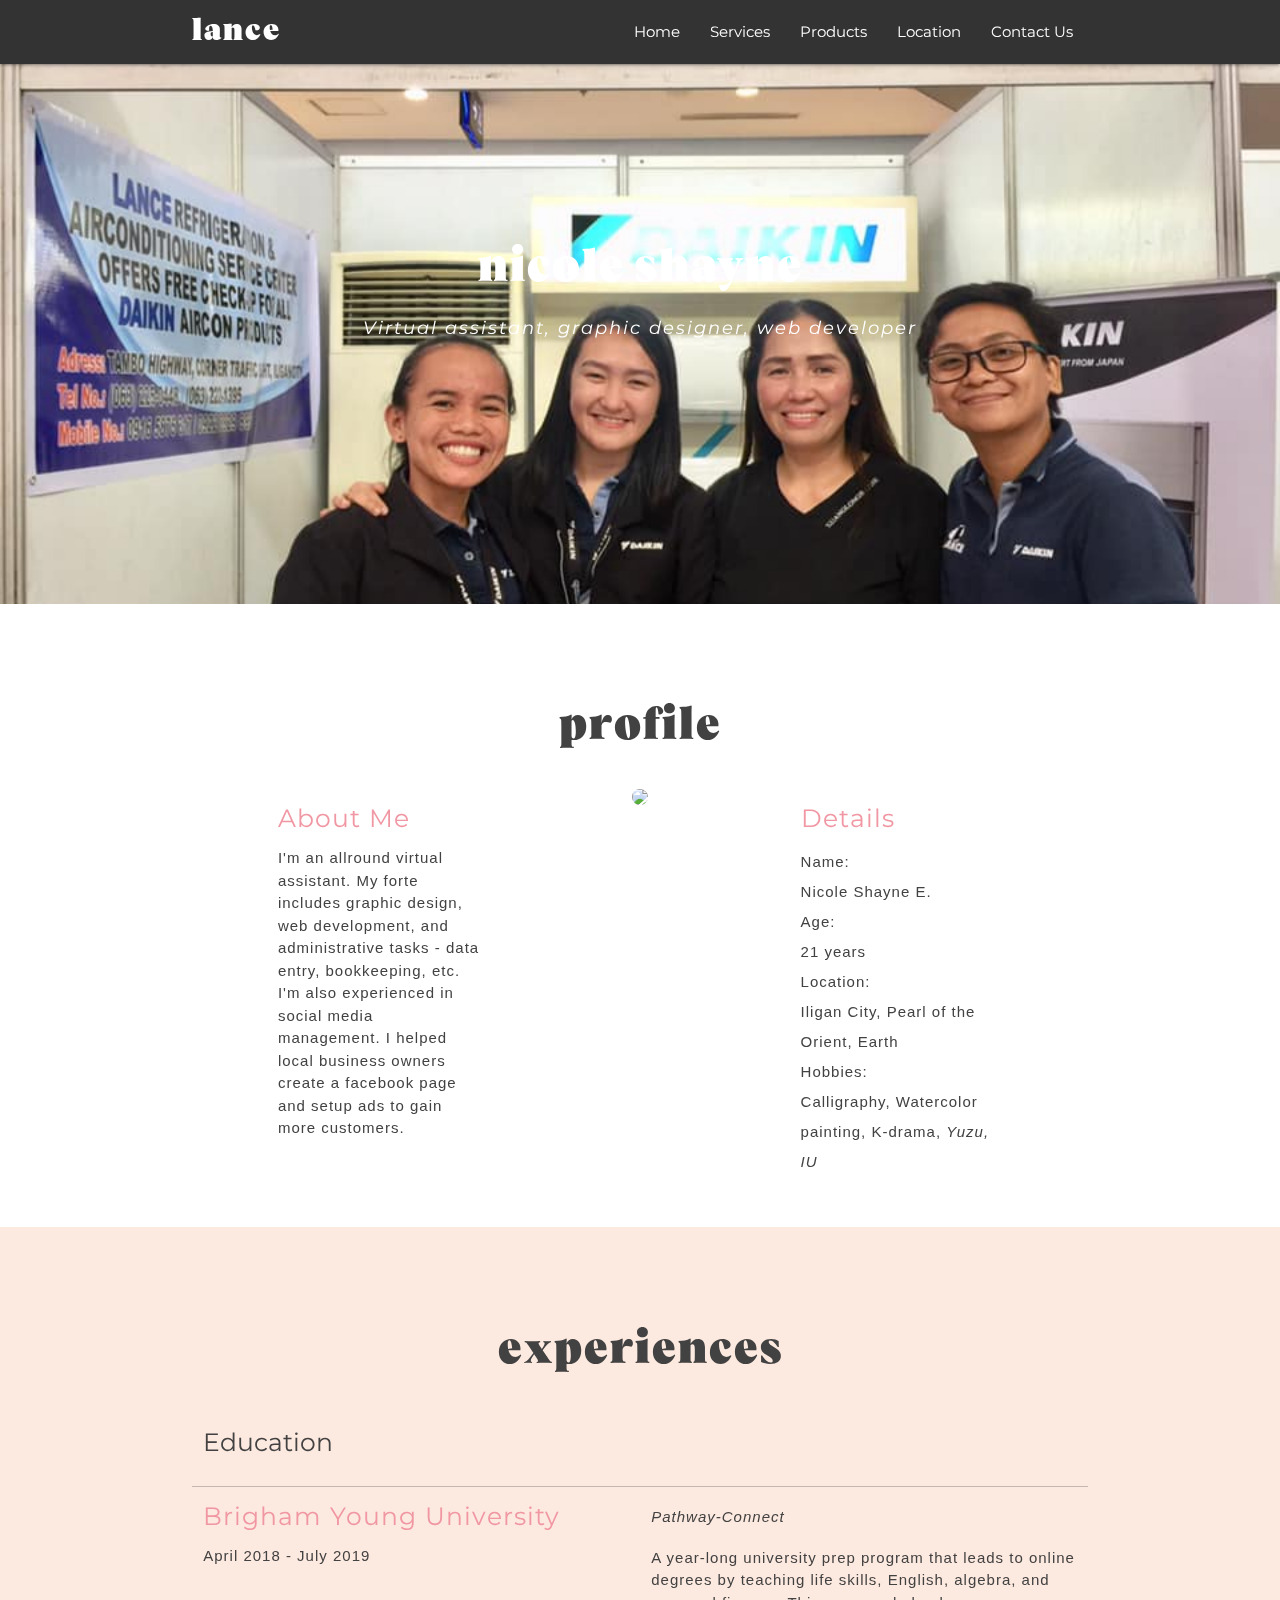
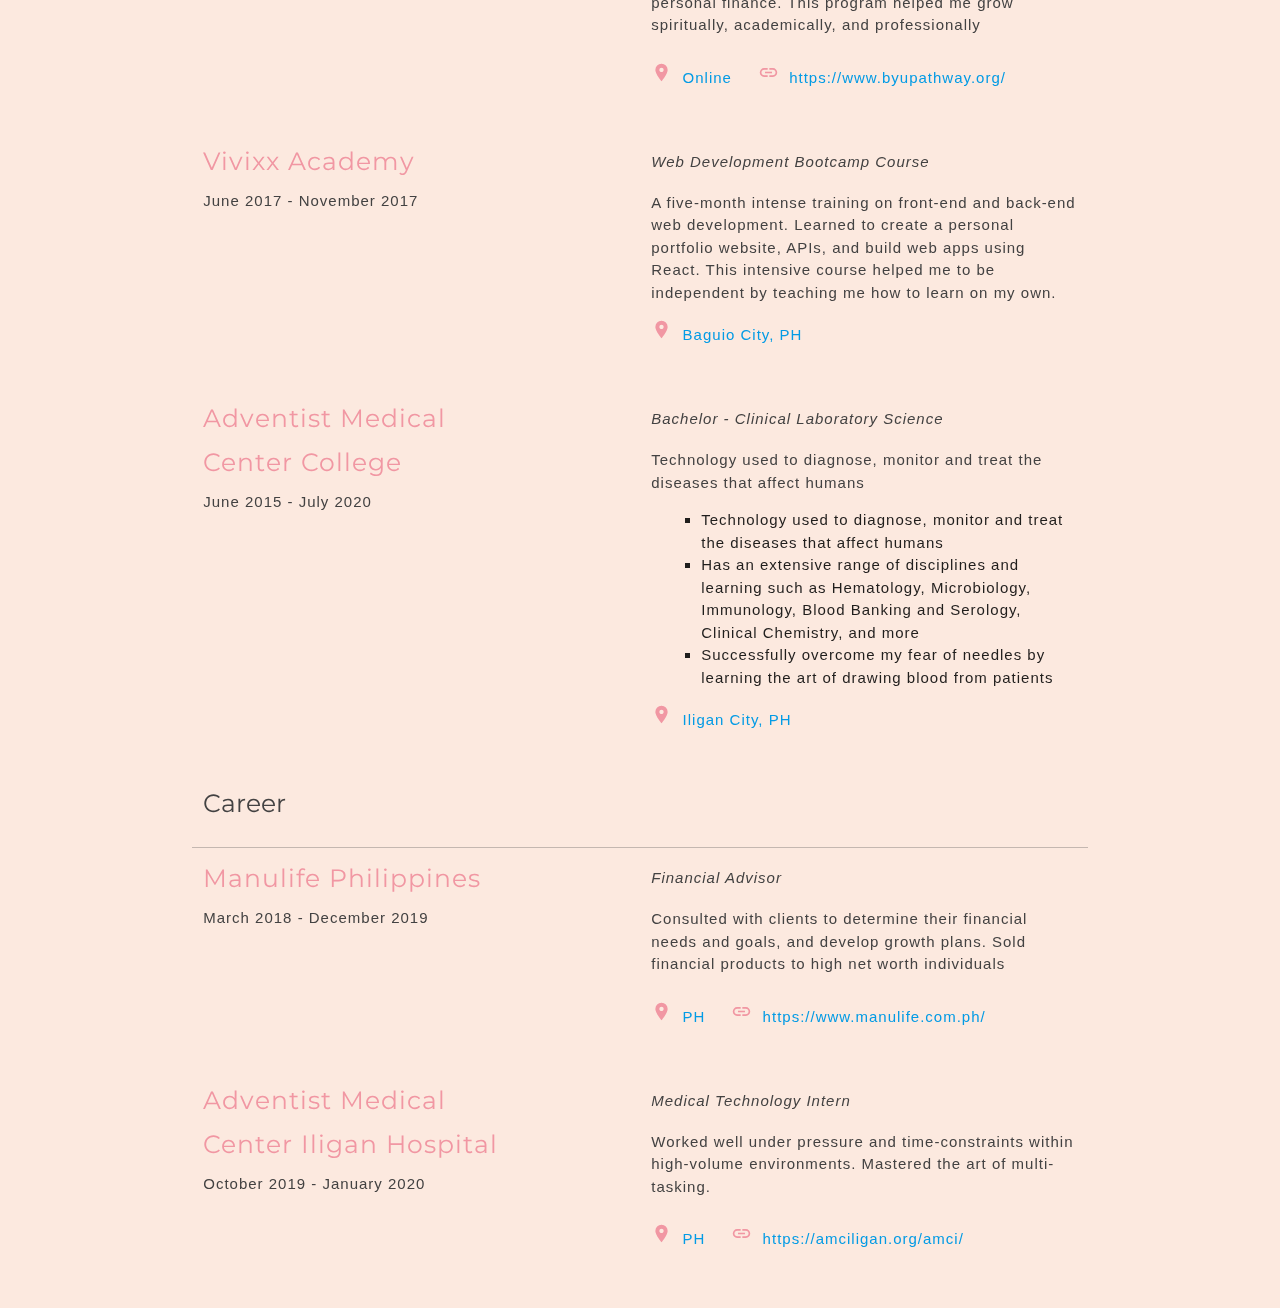
==== index.html @ 7ebd7df9 "Lance Website Rough Draft" ====
<!DOCTYPE html>
<html lang="en">
<head>
    <!--Let browser know website is optimized for mobile-->
    <meta http-equiv="Content-Type" content="text/html; charset=UTF-8"/>
    <meta name="viewport" content="width=device-width, initial-scale=1" />
    <meta name="author" content="Lance Service Center" />	
    <meta name="description" content="Refrigeration and Airconditioning Service Center />
    <meta name="keywords" content="Lance, Lance Service Center, Aircon, Refrigeration, Services, Maintenance" />
    <meta name="robots" content="index, follow" />
    <meta name="revisit-after" content="14 days" />

    <title>LANCE Services </title>

    <!-- Materialize core CSS -->
    <link href="https://fonts.googleapis.com/icon?family=Material+Icons" rel="stylesheet">
    <link rel="stylesheet" href="https://cdnjs.cloudflare.com/ajax/libs/materialize/1.0.0/css/materialize.min.css" media="screen,projection" />
    <link rel="stylesheet" href="css/style.css"  media="screen,projection" />
    <link rel="stylesheet" href="css/owl.carousel.min.css">
    <link rel="stylesheet" href="css/owl.theme.default.min.css">
    <link rel="stylesheet" type="text/css" href="css/revslider.css" >
</head>
<body>
    <!-- Navbar -->
    <div class="navbar-fixed">
        <nav id="navbar" role="navigation">
            <div class="nav-wrapper container">
                <a id="logo-header" href="#">lance</a>
                <a href="#" data-target="mobile-demo" class="sidenav-trigger"><i class="material-icons">menu</i></a>
                <ul id="nav-mobile" class="right hide-on-med-and-down">
                    <li><a href="#prof" class="prof">Home</a></li>
                    <li><a href="#services" class="services">Services</a></li>
                    <li><a href="#products" class="products">Products</a></li>
                    <li><a href="#location" class="location">Location</a></li>
                    <li><a href="#contact" class="contact">Contact Us</a></li>
                </ul>
            </div>
        </nav>
        <!-- Dropdown Structure -->
        <ul id="mobile-demo" class="sidenav">
            <li><a href="#prof" class="prof">Home</a></li>
            <li><a href="#services" class="services">Services</a></li>
            <li><a href="#products" class="products">Products</a></li>
            <li><a href="#location" class="location">Location</a></li>
            <li><a href="#contact" class="contact">Contact Us</a></li>
        </ul>
    </div>
    <!-- Slider -->
    <!--  landing page  -->
    <div id="index-banner" class="parallax-container">
        <div class="section no-pad-bot">
            <div class="container">
                <br><br>
                <h1 class="header center landing-page">nicole shayne</h1>
                <div class="row center">
                    <h5 class="header col s12 tagline"><i>Virtual assistant, graphic designer, web developer</i></h5>
                </div>
                <div class="row center">
                    <a href="#prof" class="scroll-down" address="true"></a>
                </div>
                <br><br>
            </div>
        </div>
        <div class="parallax"><img src="images/lance.jpg" alt="Unsplashed background img 1"></div>
    </div>

  
    <!-- end Slider -->
    <!--  profile  -->
    <div class="container" id="prof">
        <div class="section">
            <div class="row center profile-header">
                <h3 class="header col s12" id="profile-header">profile</h3>
            </div>

            <!---Description-->
            <div class="row">
                <div class="col s12 m1">

                </div>
                <div class="col s12 m3 profile light">
                    <h5 id="description">About Me</h5>
                    <p class="profile">I'm an allround virtual assistant. My forte includes graphic design, web development, and administrative tasks - data entry, bookkeeping, etc. I'm also experienced in social media management. I helped local business owners create a facebook page and setup ads to gain more customers. 
                    </p>
                </div>

                <div class="col s12 m4 image">
                    <img class="image" src="pics/picture.png">
                </div>

                <div class="col s12 m3 profile light">
                    <h5 id="description">Details</h5>
                    <p>
                        <strong>Name:</strong><br />
                        Nicole Shayne E.<br />
                        <strong>Age:</strong><br />
                        21 years<br />
                        <strong>Location:</strong><br />
                        Iligan City, Pearl of the Orient, Earth	<br />	
                        <strong>Hobbies:</strong><br />
                        Calligraphy, Watercolor painting, K-drama, <i>Yuzu, IU</i>
                    </p>
                </div>
                <div class="col s12 m1">
                    
                </div>
            </div>
        </div>
    </div>
    <!--  experiences  -->
    <div id="exp-container">
        <div class="container" id="experiences">
            <div class="section">
                <div class="row center profile-header">
                    <h3 class="header col s12" id="profile-header">experiences</h3>
                </div>
    
                <!---Education-->
                <div class="row">
                    <h5 class="header col s12">Education</h5>
                </div>
                <div class="divider"></div>
                <div class="row">
                    <div class="col s12 m6 profile ">
                        <h5 id="description">Brigham Young University</h5>
                        <p class="profile">April 2018 - July 2019
                        </p>
                    </div>
                    <div class="col s12 m6 profile light">
                        <p><strong><i>Pathway-Connect</i></strong></p>
                        <p class="profile">A year-long university prep program that leads to online degrees by teaching life skills, English, algebra, and
                            personal finance. This program helped me grow spiritually, academically, and professionally<br>
                        </p>
                        <div class="allow-tab"><i class="material-icons location-button">location_on</i>  <a>Online</a>     <i class="material-icons linkbutt">link</i> <a href=" https://www.byupathway.org/"> https://www.byupathway.org/</a>
                        </div>
                    </div>
                    
                </div>
                <div class="row">
                    <div class="col s12 m6 profile ">
                        <h5 id="description">Vivixx Academy</h5>
                        <p class="profile">June 2017 - November 2017
                        </p>
                    </div>
                    <div class="col s12 m6 profile light">
                        <p><strong><i>Web Development Bootcamp Course</i></strong></p>
                        <p class="profile">A five-month intense training on front-end and back-end web development. Learned to create a personal portfolio website, APIs, and build web apps using React. This intensive course helped me to be independent by teaching me how to learn on my own.
                        </p>
                        <div class="allow-tab"><i class="material-icons location-button">location_on</i>  <a>Baguio City, PH</a>
                        </div>
                    </div>
                    
                </div>
                <div class="row">
                    <div class="col s12 m6 profile ">
                        <h5 id="description">Adventist Medical</h5>
                        <h5 id="description">Center College</h5>
                        <p class="profile">June 2015 - July 2020
                        </p>
                    </div>
                    <div class="col s12 m6 profile light">
                        <p><strong><i>Bachelor - Clinical Laboratory Science</i></strong></p>
                        <p class="profile">Technology used to diagnose, monitor and treat the diseases that affect humans</p>
                        <ul class="medtec">
                            <li>Technology used to diagnose, monitor and treat the diseases that affect humans</li>
                            <li>Has an extensive range of disciplines and learning such as Hematology, Microbiology, Immunology, Blood Banking and Serology, Clinical Chemistry, and more</li>
                            <li>Successfully overcome my fear of needles by learning the art of drawing blood from patients</li>
                        </ul>
                        <div class="allow-tab"><i class="material-icons location-button">location_on</i>  <a>Iligan City, PH</a>
                        </div> 
                        
                    </div>
                    
                </div>
                <!--  Career  -->
                <div class="row">
                    <h5 class="header col s12">Career</h5>
                </div>
                <div class="divider"></div>
                <div class="row">
                    <div class="col s12 m6 profile ">
                        <h5 id="description">Manulife Philippines</h5>
                        <p class="profile">March 2018 - December 2019
                        </p>
                    </div>
                    <div class="col s12 m6 profile light">
                        <p><strong><i>Financial Advisor</i></strong></p>
                        <p class="profile">Consulted with clients to determine their financial needs and goals, and develop growth plans. Sold financial products to high net worth individuals
                        </p>
                        <div class="allow-tab"><i class="material-icons location-button">location_on</i>  <a>PH</a>     <i class="material-icons linkbutt">link</i> <a href="https://www.manulife.com.ph/"> https://www.manulife.com.ph/</a>
                        </div>
                    </div>
                </div>
                <div class="row">
                    <div class="col s12 m6 profile ">
                        <h5 id="description">Adventist Medical</h5>
                        <h5 id="description">Center Iligan Hospital</h5>
                        <p class="profile">October 2019 - January 2020
                        </p>
                    </div>
                    <div class="col s12 m6 profile light">
                        <p><strong><i>Medical Technology Intern</i></strong></p>
                        <p class="profile">Worked well under pressure and time-constraints within high-volume environments. Mastered the art of multi-tasking.
                        </p>
                        <div class="allow-tab"><i class="material-icons location-button">location_on</i>  <a>PH</a>     <i class="material-icons linkbutt">link</i> <a href="https://amciligan.org/amci/"> https://amciligan.org/amci/</a>
                        </div>
                    </div>
                </div>
            </div>
        </div>
    </div>
    <!--  experiences-end  -->
    

    <!--JavaScript at end of body for optimized loading -->
    <script src="https://code.jquery.com/jquery-2.1.1.min.js"></script>
    <script src="https://cdnjs.cloudflare.com/ajax/libs/materialize/1.0.0/js/materialize.min.js"></script>
    <script src="css/owl.carousel.min.js"></script>
    <script src="js/init.js"></script>
    <script type="text/javascript" src="js/revolution-slider.js"></script> 
    <script type="text/javascript" src="js/revolution.extension.js"></script> 
</body>
</html>
---- css/style.css ----
@import url(https://fonts.googleapis.com/css?family=Montserrat);
@import url(https://fonts.googleapis.com/css?family=OpenSans);
@import url(https://fonts.googleapis.com/css?family=Lato);
@font-face {
  font-family: vesterbro;
  src: url(../fonts/vesterbro.otf);
}


/*###### DEFAULTS #######*/
h1 {
  font-family: vesterbro, sans-serif;
  font-size: 3em;
  font-style: normal;
  font-weight: 400;
  letter-spacing: 2px;
  text-align: center;
}

h2, h3, h4, h5 {
  font-family: "Montserrat", sans-serif;
  color: #434242;

}

p {
  line-height: 2rem;
  color: #434242;
}

.divider {
  background-color: rgb(67, 66, 66,0.3);
}
/*####### Navbar background: rgb(96,79,111)!important;
    background: linear-gradient(90deg, rgba(96,79,111,1) 0%, rgba(68,101,148,1) 35%, rgba(241,151,163,1) 100%)!important; ########*/
nav ul a,
nav .brand-logo {
  color: white;
  font-family: "Montserrat", sans-serif;
}

nav {
  box-shadow: white;
  background: #333;
}

.brand-logo {
  margin-top: -20px;
}
.sidenav-trigger {
  color: black;
}

.sidenav-overlay {
  opacity: 0!important;
}
nav.scrolled {
  background: rgb(221,94,137);
  background: linear-gradient(90deg, rgba(221,94,137,1) 23%, rgba(232,132,143,1) 46%, rgba(247,187,151,1) 100%)!important;
  background-size: 400% 400%;
  opacity: 1;
  color: white!important;
}



/*####### Landing page ########*/

.landing-page {
  margin-top: 165px;
  color: #fff;
}
 
.tagline {
  color: white;
  font-size: 18px;
  font-style: normal;
  font-weight: 400;
  letter-spacing: 2px;
  text-align: center;
  margin-top: 0;
}
.parallax-container {
  display: block;
  position: relative;
  min-height: 540px;
  line-height: 0;
  height: auto;
  color: rgba(255,255,255,.9);
}

.parallax-container .section {
  width: 100%;
}


/*### Profile ###*/
.image {
    text-align: center;
    max-height: 246px;
    border-radius: 50%;
}

.profile {
    letter-spacing: 1px;
    line-height: 1.5em;
}

.profile-header {
    margin-top: 55px;
}
#profile-header {
  font-family: vesterbro, sans-serif;
  font-style: normal;
  font-weight: 100;
  letter-spacing: 2px;
  color: #434242;
}
#logo-header {
    font-size: 2em;
    font-family: vesterbro, sans-serif;
    font-style: normal;
    font-weight: 100;
    letter-spacing: 2px;
    color: white;
  }
#description {
    color: #f197a3;
}

/*### Experiences ###*/
#exp-container {
  background: rgba(245, 181, 150, 0.3)!important;
}

ul.medtec:not(.browser-default)>li {
  list-style-type: square;
  margin-left: 50px;
}

div.allow-tab {
  white-space: pre; 
	tab-size: 8; /*8 is default in css meaning it*/ 
	-moz-tab-size: 8; /*gives them .5 their normal width */ 
	-o-tab-size: 8; 
}

.linkbutt {
  margin-top: 10px;
}
.location-button, .linkbutt {
  color: #f197a3;
  font-size: 21px!important;
}
/*### Mobile ###*/
@media only screen and (max-width : 992px) {
  .parallax-container .section {
    position: absolute;
    top: 40%;
  }
  #index-banner .section {
    top: 10%;
  }
}

@media only screen and (max-width : 600px) {
  #index-banner .section {
    top: 0;
  }
}

.icon-block {
  padding: 0 15px;
}
.icon-block .material-icons {
  font-size: inherit;
}

footer.page-footer {
  margin: 0;
}
/*##### Scroll Down #####*/
.scroll-down {
  opacity: 1;
  -webkit-transition: all .5s ease-in 3s;
  transition: all .5s ease-in 3s;
}

.scroll-down {
  position: absolute;
  margin-top: 380px;
  left: 50%;
  margin-left: -16px;
  display: block;
  width: 32px;
  height: 32px;
  border: 2px solid #FFF;
  background-size: 14px auto;
  border-radius: 50%;
  z-index: 2;
  -webkit-animation: bounce 2s infinite 2s;
  animation: bounce 2s infinite 2s;
  -webkit-transition: all .2s ease-in;
  transition: all .2s ease-in;
}

.scroll-down:before {
    position: absolute;
    top: calc(50% - 8px);
    left: calc(50% - 6px);
    transform: rotate(-45deg);
    display: block;
    width: 12px;
    height: 12px;
    content: "";
    border: 2px solid white;
    border-width: 0px 0 2px 2px;
}

@keyframes bounce {
  0%,
  100%,
  20%,
  50%,
  80% {
    -webkit-transform: translateY(0);
    -ms-transform: translateY(0);
    transform: translateY(0);
  }
  40% {
    -webkit-transform: translateY(-10px);
    -ms-transform: translateY(-10px);
    transform: translateY(-10px);
  }
  60% {
    -webkit-transform: translateY(-5px);
    -ms-transform: translateY(-5px);
    transform: translateY(-5px);
  }
}
---- css/revslider.css ----
/*-----------------------------------------------------------------------------

-	Revolution Slider 5.0 Default Style Settings -

Screen Stylesheet

version:   	5.0.0
date:      	18/03/15
author:		themepunch
email:     	info@themepunch.com
website:   	http://www.themepunch.com
-----------------------------------------------------------------------------*/


@font-face {
	font-family: 'revicons';
	src: url('../fonts/revicons/revicons.eot?5510888');
	src: url('../fonts/revicons/revicons.eot?5510888#iefix') format('embedded-opentype'),  url('../fonts/revicons/revicons.woff?5510888') format('woff'),  url('../fonts/revicons/revicons.ttf?5510888') format('truetype'),  url('../fonts/revicons/revicons.svg?5510888#revicons') format('svg');
	font-weight: normal;
	font-style: normal;
}
#thm-slideshow{ margin:auto; margin-top:-140px; position: relative;}

#thm-slideshow:after {
    display: block;
    content: '';
    position: absolute;
    bottom: 0;
    left: 0;
    right: 0;
    height: 105px;
    background: url(../images/strip.png) 50% 0 no-repeat;
    z-index: 5;
}

[class^="revicon-"]:before, [class*=" revicon-"]:before {
	font-family: "revicons";
	font-style: normal;
	font-weight: normal;
	speak: none;
	display: inline-block;
	text-decoration: inherit;
	width: 1em;
	margin-right: .2em;
	text-align: center;
	/* For safety - reset parent styles, that can break glyph codes*/
	font-variant: normal;
	text-transform: none;
	/* fix buttons height, for twitter bootstrap */
	line-height: 1em;
	/* Animation center compensation - margins should be symmetric */
  /* remove if not needed */
	margin-left: .2em;/* you can be more comfortable with increased icons size */
  /* font-size: 120%; */

  /* Uncomment for 3D effect */
  /* text-shadow: 1px 1px 1px rgba(127, 127, 127, 0.3); */
}
.revicon-search-1:before {
	content: '\e802';
} /* '' */
.revicon-pencil-1:before {
	content: '\e831';
} /* '' */
.revicon-picture-1:before {
	content: '\e803';
} /* '' */
.revicon-cancel:before {
	content: '\e80a';
} /* '' */
.revicon-info-circled:before {
	content: '\e80f';
} /* '' */
.revicon-trash:before {
	content: '\e801';
} /* '' */
.revicon-left-dir:before {
	content: '\e817';
} /* '' */
.revicon-right-dir:before {
	content: '\e818';
} /* '' */
.revicon-down-open:before {
	content: '\e83b';
} /* '' */
.revicon-left-open:before {
	content: '\e819';
} /* '' */
.revicon-right-open:before {
	content: '\e81a';
} /* '' */
.revicon-angle-left:before {
	content: '\e820';
} /* '' */
.revicon-angle-right:before {
	content: '\e81d';
} /* '' */
.revicon-left-big:before {
	content: '\e81f';
} /* '' */
.revicon-right-big:before {
	content: '\e81e';
} /* '' */
.revicon-magic:before {
	content: '\e807';
} /* '' */
.revicon-picture:before {
	content: '\e800';
} /* '' */
.revicon-export:before {
	content: '\e80b';
} /* '' */
.revicon-cog:before {
	content: '\e832';
} /* '' */
.revicon-login:before {
	content: '\e833';
} /* '' */
.revicon-logout:before {
	content: '\e834';
} /* '' */
.revicon-video:before {
	content: '\e805';
} /* '' */
.revicon-arrow-combo:before {
	content: '\e827';
} /* '' */
.revicon-left-open-1:before {
	content: '\e82a';
} /* '' */
.revicon-right-open-1:before {
	content: '\e82b';
} /* '' */
.revicon-left-open-mini:before {
	content: '\e822';
} /* '' */
.revicon-right-open-mini:before {
	content: '\e823';
} /* '' */
.revicon-left-open-big:before {
	content: '\e824';
} /* '' */
.revicon-right-open-big:before {
	content: '\e825';
} /* '' */
.revicon-left:before {
	content: '\e836';
} /* '' */
.revicon-right:before {
	content: '\e826';
} /* '' */
.revicon-ccw:before {
	content: '\e808';
} /* '' */
.revicon-arrows-ccw:before {
	content: '\e806';
} /* '' */
.revicon-palette:before {
	content: '\e829';
} /* '' */
.revicon-list-add:before {
	content: '\e80c';
} /* '' */
.revicon-doc:before {
	content: '\e809';
} /* '' */
.revicon-left-open-outline:before {
	content: '\e82e';
} /* '' */
.revicon-left-open-2:before {
	content: '\e82c';
} /* '' */
.revicon-right-open-outline:before {
	content: '\e82f';
} /* '' */
.revicon-right-open-2:before {
	content: '\e82d';
} /* '' */
.revicon-equalizer:before {
	content: '\e83a';
} /* '' */
.revicon-layers-alt:before {
	content: '\e804';
} /* '' */
.revicon-popup:before {
	content: '\e828';
} /* '' */
/******************************
	-	BASIC STYLES		-
******************************/

.rev_slider_wrapper {
	position: relative;
	z-index: 0;
}
.rev_slider {
	position: relative;
	overflow: visible;
}
.tp-overflow-hidden {
	overflow: hidden;
}
.tp-simpleresponsive img, .rev_slider img {
	max-width: none !important;
	-moz-transition: none 0;
	-webkit-transition: none 0;
	-o-transition: none 0;
	transition: none 0;
	margin: 0px;
	padding: 0px;
	border-width: 0px;
	border: none;
}
.rev_slider .no-slides-text {
	font-weight: bold;
	text-align: center;
	padding-top: 80px;
}
.rev_slider >ul, .rev_slider_wrapper >ul, .tp-revslider-mainul >li, .rev_slider >ul >li, .rev_slider >ul >li:before, .tp-revslider-mainul >li:before, .tp-simpleresponsive >ul, .tp-simpleresponsive >ul >li, .tp-simpleresponsive >ul >li:before, .tp-revslider-mainul >li, .tp-simpleresponsive >ul >li {
	list-style: none !important;
	position: absolute;
	margin: 0px !important;
	padding: 0px !important;
	overflow-x: visible;
	overflow-y: visible;
	list-style-type: none !important;
	background-image: none;
	background-position: 0px 0px;
	text-indent: 0em;
	top: 0px;
	left: 0px;
}
.tp-revslider-mainul >li, .rev_slider >ul >li, .rev_slider >ul >li:before, .tp-revslider-mainul >li:before, .tp-simpleresponsive >ul >li, .tp-simpleresponsive >ul >li:before, .tp-revslider-mainul >li, .tp-simpleresponsive >ul >li {
	visibility: hidden;
}
.tp-revslider-slidesli, .tp-revslider-mainul {
	padding: 0 !important;
	margin: 0 !important;
	list-style: none !important;
}
.rev_slider .tp-caption, .rev_slider .caption {
	position: relative;
	visibility: hidden;
	white-space: nowrap;
	display: block;
}
/* CAROUSEL FUNCTIONS */
.tp-carousel-wrapper {
	cursor: url(openhand.cur), move;
}
.tp-carousel-wrapper.dragged {
	cursor: url(closedhand.cur), move;
}
/* ADDED FOR SLIDELINK MANAGEMENT */
.tp-caption {
	z-index: 1
}
.tp_inner_padding {
	box-sizing: border-box;
	-webkit-box-sizing: border-box;
	-moz-box-sizing: border-box;
	max-height: none !important;
}
.tp-caption {
	-moz-user-select: none;
	-khtml-user-select: none;
	-webkit-user-select: none;
	-o-user-select: none;
	position: absolute;
	-webkit-font-smoothing: antialiased !important;
}
.tp-forcenotvisible, .tp-hide-revslider, .tp-caption.tp-hidden-caption {
	visibility: hidden !important;
	display: none !important
}
.rev_slider embed, .rev_slider iframe, .rev_slider object, .rev_slider video {
	max-width: none !important
}
/**********************************************
	-	FULLSCREEN AND FULLWIDHT CONTAINERS	-
**********************************************/
.rev_slider_wrapper {
	width: 100%;
}
.fullscreen-container {
	position: relative;
	padding: 0;
}
.fullwidthbanner-container {
	position: relative;
	padding: 0;
	overflow: hidden;
}
.fullwidthbanner-container .fullwidthabanner {
	width: 100%;
	position: relative;
}
/*********************************
	-	SPECIAL TP CAPTIONS -
**********************************/

.tp-static-layers {
	position: absolute;
	z-index: 505;
	top: 0px;
	left: 0px
}
.tp-caption .frontcorner {
	width: 0;
	height: 0;
	border-left: 40px solid transparent;
	border-right: 0px solid transparent;
	border-top: 40px solid #00A8FF;
	position: absolute;
	left: -40px;
	top: 0px;
}
.tp-caption .backcorner {
	width: 0;
	height: 0;
	border-left: 0px solid transparent;
	border-right: 40px solid transparent;
	border-bottom: 40px solid #00A8FF;
	position: absolute;
	right: 0px;
	top: 0px;
}
.tp-caption .frontcornertop {
	width: 0;
	height: 0;
	border-left: 40px solid transparent;
	border-right: 0px solid transparent;
	border-bottom: 40px solid #00A8FF;
	position: absolute;
	left: -40px;
	top: 0px;
}
.tp-caption .backcornertop {
	width: 0;
	height: 0;
	border-left: 0px solid transparent;
	border-right: 40px solid transparent;
	border-top: 40px solid #00A8FF;


	position: absolute;
	right: 0px;
	top: 0px;
}
.tp-layer-inner-rotation {
	position: relative !important;
}
/***********************************************
	-	SPECIAL ALTERNATIVE IMAGE SETTINGS	-
***********************************************/

img.tp-slider-alternative-image {
	width: 100%;
	height: auto;
}
/******************************
	-	IE8 HACKS	-
*******************************/
.noFilterClass {
	filter: none !important;
}
/********************************
	-	FULLSCREEN VIDEO	-
*********************************/

.rs-background-video-layer {
	position: absolute;
	top: 0px;
	left: 0px;
	width: 100%;
	height: 100%;
	visibility: hidden;
	z-index: 0;
}
.tp-caption.coverscreenvideo {
	width: 100%;
	height: 100%;
	top: 0px;
	left: 0px;
	position: absolute;
}
.caption.fullscreenvideo, .tp-caption.fullscreenvideo {
	left: 0px;
	top: 0px;
	position: absolute;
	width: 100%;
	height: 100%
}
.caption.fullscreenvideo iframe, .caption.fullscreenvideo video, .tp-caption.fullscreenvideo iframe, .tp-caption.fullscreenvideo iframe video {
	width: 100% !important;
	height: 100% !important;
	display: none
}
.fullcoveredvideo video, .fullscreenvideo video {
	background: #000
}
.fullcoveredvideo .tp-poster {
	background-position: center center;
	background-size: cover;
	width: 100%;
	height: 100%;
	top: 0px;
	left: 0px
}
.videoisplaying .html5vid .tp-poster {
	display: none
}
.tp-video-play-button {
	background: #000;
	background: rgba(0,0,0,0.3);
	border-radius: 5px;
	-moz-border-radius: 5px;
	-webkit-border-radius: 5px;
	position: absolute;
	top: 50%;
	left: 50%;
	color: #FFF;
	z-index: 3;
	margin-top: -25px;
	margin-left: -25px;
	line-height: 50px !important;
	text-align: center;
	cursor: pointer;
	width: 50px;
	height: 50px;
	box-sizing: border-box;
	-moz-box-sizing: border-box;
	display: inline-block;
	vertical-align: top;
	z-index: 4;
	opacity: 0;
	-webkit-transition: opacity 300ms ease-out !important;
	-moz-transition: opacity 300ms ease-out !important;
	-o-transition: opacity 300ms ease-out !important;
	transition: opacity 300ms ease-out !important;
}
.tp-caption .html5vid {
	width: 100% !important;
	height: 100% !important;
}
.tp-video-play-button i {
	width: 50px;
	height: 50px;
	display: inline-block;
	text-align: center;
	vertical-align: top;
	line-height: 50px !important;
	font-size: 40px !important;
}
.tp-caption:hover .tp-video-play-button {
	opacity: 1;
}
.tp-caption .tp-revstop {
	display: none;
	border-left: 5px solid #fff !important;
	border-right: 5px solid #fff !important;
	margin-top: 15px !important;
	line-height: 20px !important;
	vertical-align: top;
	font-size: 25px !important;
}
.videoisplaying .revicon-right-dir {
	display: none
}
.videoisplaying .tp-revstop {
	display: inline-block
}
.videoisplaying .tp-video-play-button {
	display: none
}
.tp-caption:hover .tp-video-play-button {
	display: block
}
.fullcoveredvideo .tp-video-play-button {
	display: none !important
}
.fullscreenvideo .fullscreenvideo video {
	object-fit: contain !important;
}
.fullscreenvideo .fullcoveredvideo video {
	object-fit: cover !important;
}
.tp-video-controls {
	position: absolute;
	bottom: 0;
	left: 0;
	right: 0;
	padding: 5px;
	opacity: 0;
	-webkit-transition: opacity .3s;
	-moz-transition: opacity .3s;
	-o-transition: opacity .3s;
	-ms-transition: opacity .3s;
	transition: opacity .3s;
	background-image: linear-gradient(bottom, rgb(0,0,0) 13%, rgb(50,50,50) 100%);
	background-image: -o-linear-gradient(bottom, rgb(0,0,0) 13%, rgb(50,50,50) 100%);
	background-image: -moz-linear-gradient(bottom, rgb(0,0,0) 13%, rgb(50,50,50) 100%);
	background-image: -webkit-linear-gradient(bottom, rgb(0,0,0) 13%, rgb(50,50,50) 100%);
	background-image: -ms-linear-gradient(bottom, rgb(0,0,0) 13%, rgb(50,50,50) 100%);
	background-image: -webkit-gradient(linear, left bottom, left top, color-stop(0.13, rgb(0,0,0)), color-stop(1, rgb(50,50,50)));
	display: table;
	max-width: 100%;
	overflow: hidden;
	box-sizing: border-box;
	-moz-box-sizing: border-box;
	-webkit-box-sizing: border-box;
}
.tp-caption:hover .tp-video-controls {
	opacity: .9;
}
.tp-video-button {
	background: rgba(0,0,0,.5);
	border: 0;
	color: #EEE;
	-webkit-border-radius: 3px;
	-moz-border-radius: 3px;
	-o-border-radius: 3px;
	border-radius: 3px;
	cursor: pointer;
	line-height: 12px;
	font-size: 12px;
	color: #fff;
	padding: 0px;
	margin: 0px;
	outline: none;
}
.tp-video-button:hover {
	cursor: pointer;
}
.tp-video-button-wrap, .tp-video-seek-bar-wrap, .tp-video-vol-bar-wrap {
	padding: 0px 5px;
	display: table-cell;
}
.tp-video-seek-bar-wrap {
	width: 80%
}
.tp-video-vol-bar-wrap {
	width: 20%
}
.tp-volume-bar, .tp-seek-bar {
	width: 100%;
	cursor: pointer;
	outline: none;
	line-height: 12px;
	margin: 0;
	padding: 0;
}
.rs-fullvideo-cover {
	width: 100%;
	height: 100%;
	top: 0px;
	left: 0px;
	position: absolute;
	background: transparent;
	z-index: 5;
}
/********************************
	-	DOTTED OVERLAYS	-
*********************************/
.tp-dottedoverlay {
	background-repeat: repeat;
	width: 100%;
	height: 100%;
	position: absolute;
	top: 0px;
	left: 0px;
	z-index: 3
}
.tp-dottedoverlay.twoxtwo {
	background: url(../assets/gridtile.png)
}
.tp-dottedoverlay.twoxtwowhite {
	background: url(../assets/gridtile_white.png)
}
.tp-dottedoverlay.threexthree {
	background: url(../assets/gridtile_3x3.png)
}
.tp-dottedoverlay.threexthreewhite {
	background: url(../assets/gridtile_3x3_white.png)
}
/******************************
	-	SHADOWS		-
******************************/

.tp-shadowcover {
	width: 100%;
	height: 100%;
	top: 0px;
	left: 0px;
	background: #fff;
	position: absolute;
	z-index: -1;
}
.tp-shadow1 {
	-webkit-box-shadow: 0 10px 6px -6px rgba(0,0,0,0.8);
	-moz-box-shadow: 0 10px 6px -6px rgba(0,0,0,0.8);
	box-shadow: 0 10px 6px -6px rgba(0,0,0,0.8);
}
.tp-shadow2:before, .tp-shadow2:after, .tp-shadow3:before, .tp-shadow4:after {
	z-index: -2;
	position: absolute;
	content: "";
	bottom: 10px;
	left: 10px;
	width: 50%;
	top: 85%;
	max-width: 300px;
	background: transparent;
	-webkit-box-shadow: 0 15px 10px rgba(0,0,0,0.8);
	-moz-box-shadow: 0 15px 10px rgba(0,0,0,0.8);
	box-shadow: 0 15px 10px rgba(0,0,0,0.8);
	-webkit-transform: rotate(-3deg);
	-moz-transform: rotate(-3deg);
	-o-transform: rotate(-3deg);
	-ms-transform: rotate(-3deg);
	transform: rotate(-3deg);
}
.tp-shadow2:after, .tp-shadow4:after {
	-webkit-transform: rotate(3deg);
	-moz-transform: rotate(3deg);
	-o-transform: rotate(3deg);
	-ms-transform: rotate(3deg);
	transform: rotate(3deg);
	right: 10px;
	left: auto;
}
.tp-shadow5 {
	position: relative;
	-webkit-box-shadow: 0 1px 4px rgba(0, 0, 0, 0.3), 0 0 40px rgba(0, 0, 0, 0.1) inset;
	-moz-box-shadow: 0 1px 4px rgba(0, 0, 0, 0.3), 0 0 40px rgba(0, 0, 0, 0.1) inset;
	box-shadow: 0 1px 4px rgba(0, 0, 0, 0.3), 0 0 40px rgba(0, 0, 0, 0.1) inset;
}
.tp-shadow5:before, .tp-shadow5:after {
	content: "";
	position: absolute;
	z-index: -2;
	-webkit-box-shadow: 0 0 25px 0px rgba(0,0,0,0.6);
	-moz-box-shadow: 0 0 25px 0px rgba(0,0,0,0.6);
	box-shadow: 0 0 25px 0px rgba(0,0,0,0.6);
	top: 30%;
	bottom: 0;
	left: 20px;
	right: 20px;
	-moz-border-radius: 100px / 20px;
	border-radius: 100px / 20px;
}
/******************************
	-	BUTTONS	-
*******************************/

.tp-button {
	padding: 6px 13px 5px;
	border-radius: 3px;
	-moz-border-radius: 3px;
	-webkit-border-radius: 3px;
	height: 30px;
	cursor: pointer;
	color: #fff !important;
	text-shadow: 0px 1px 1px rgba(0, 0, 0, 0.6) !important;
	font-size: 15px;
	line-height: 45px !important;
	background: url(../images/gradient/g30.png) repeat-x top;
	font-family: arial, sans-serif;
	font-weight: bold;
	letter-spacing: -1px;
	text-decoration: none;
}
.tp-button.big {
	color: #fff;
	text-shadow: 0px 1px 1px rgba(0, 0, 0, 0.6);
	font-weight: bold;
	padding: 9px 20px;
	font-size: 19px;
	line-height: 57px !important;

	background: url(../images/gradient/g40.png) repeat-x top
}
.purchase:hover, .tp-button:hover, .tp-button.big:hover {
	background-position: bottom, 15px 11px
}
/*	BUTTON COLORS	*/

.tp-button.green, .tp-button:hover.green, .purchase.green, .purchase:hover.green {
	background-color: #21a117;
	-webkit-box-shadow: 0px 3px 0px 0px #104d0b;
	-moz-box-shadow: 0px 3px 0px 0px #104d0b;
	box-shadow: 0px 3px 0px 0px #104d0b;
}
.tp-button.blue, .tp-button:hover.blue, .purchase.blue, .purchase:hover.blue {
	background-color: #1d78cb;
	-webkit-box-shadow: 0px 3px 0px 0px #0f3e68;
	-moz-box-shadow: 0px 3px 0px 0px #0f3e68;
	box-shadow: 0px 3px 0px 0px #0f3e68
}
.tp-button.red, .tp-button:hover.red, .purchase.red, .purchase:hover.red {
	background-color: #cb1d1d;
	-webkit-box-shadow: 0px 3px 0px 0px #7c1212;
	-moz-box-shadow: 0px 3px 0px 0px #7c1212;
	box-shadow: 0px 3px 0px 0px #7c1212
}
.tp-button.orange, .tp-button:hover.orange, .purchase.orange, .purchase:hover.orange {
	background-color: #ff7700;
	-webkit-box-shadow: 0px 3px 0px 0px #a34c00;
	-moz-box-shadow: 0px 3px 0px 0px #a34c00;
	box-shadow: 0px 3px 0px 0px #a34c00
}
.tp-button.darkgrey, .tp-button.grey, .tp-button:hover.darkgrey, .tp-button:hover.grey, .purchase.darkgrey, .purchase:hover.darkgrey {
	background-color: #555;
	-webkit-box-shadow: 0px 3px 0px 0px #222;
	-moz-box-shadow: 0px 3px 0px 0px #222;
	box-shadow: 0px 3px 0px 0px #222
}
.tp-button.lightgrey, .tp-button:hover.lightgrey, .purchase.lightgrey, .purchase:hover.lightgrey {
	background-color: #888;
	-webkit-box-shadow: 0px 3px 0px 0px #555;
	-moz-box-shadow: 0px 3px 0px 0px #555;
	box-shadow: 0px 3px 0px 0px #555
}
/* TP BUTTONS DESKTOP SIZE */

.rev-btn, .rev-btn:visited {
	outline: none !important;
	box-shadow: none !important;
	text-decoration: none !important;
	line-height: 44px;
	font-size: 17px;
	font-weight: 500;
	padding: 12px 35px;
	box-sizing: border-box;
	-moz-box-sizing: border-box;
	-webkit-box-sizing: border-box;
	font-family: "Roboto", sans-serif;
	cursor: pointer;
}
.rev-btn.rev-uppercase, .rev-btn.rev-uppercase:visited {
	text-transform: uppercase;
	letter-spacing: 1px;
	font-size: 15px;
	font-weight: 900;
}
.rev-btn.rev-withicon i {
	font-size: 15px;
	font-weight: normal;
	position: relative;
	top: 0px;
	-webkit-transition: all 0.2s ease-out !important;
	-moz-transition: all 0.2s ease-out !important;
	-o-transition: all 0.2s ease-out !important;
	-ms-transition: all 0.2s ease-out !important;
margin-left:10px !importan;
}
.rev-btn.rev-hiddenicon i {
	font-size: 15px;
	font-weight: normal;
	position: relative;
	top: 0px;
	-webkit-transition: all 0.2s ease-out !important;
	-moz-transition: all 0.2s ease-out !important;
	-o-transition: all 0.2s ease-out !important;
	-ms-transition: all 0.2s ease-out !important;
	opacity: 0;
	margin-left: 0px !important;
	width: 0px !important;
}
.rev-btn.rev-hiddenicon:hover i {
	opacity: 1 !important;
	margin-left: 10px !important;
	width: auto !important;
}
/* REV BUTTONS MEDIUM */
.rev-btn.rev-medium, .rev-btn.rev-medium:visited {
	line-height: 36px;
	font-size: 14px;
	padding: 10px 30px;
}
.rev-btn.rev-medium.rev-withicon i {
	font-size: 14px;
	top: 0px;
}
.rev-btn.rev-medium.rev-hiddenicon i {
	font-size: 14px;
	top: 0px;
}
/* REV BUTTONS SMALL */
.rev-btn.rev-small, .rev-btn.rev-small:visited {
	line-height: 28px;
	font-size: 12px;
	padding: 7px 20px;
}
.rev-btn.rev-small.rev-withicon i {
	font-size: 12px;
	top: 0px;
}
.rev-btn.rev-small.rev-hiddenicon i {
	font-size: 12px;
	top: 0px;
}
/* ROUNDING OPTIONS */
.rev-maxround {
	-webkit-border-radius: 30px;
	-moz-border-radius: 30px;
	border-radius: 30px;
}
.rev-minround {
	-webkit-border-radius: 3px;
	-moz-border-radius: 3px;
	border-radius: 3px;
}
/* BURGER BUTTON */
.rev-burger {
	position: relative;
	width: 60px;
	height: 60px;
	box-sizing: border-box;
	padding: 22px 0 0 14px;
	border-radius: 50%;
	border: 1px solid rgba(51,51,51,0.25);
	tap-highlight-color: transparent;
	cursor: pointer;
}
.rev-burger span {
	display: block;
	width: 30px;
	height: 3px;
	background: #333;
	transition: .7s;
	pointer-events: none;
	transform-style: flat !important;
}
.rev-burger span:nth-child(2) {
	margin: 3px 0;
}
#dialog_addbutton .rev-burger:hover :first-child, .open .rev-burger :first-child, .open.rev-burger :first-child {
	transform: translateY(6px) rotate(-45deg);
	-webkit-transform: translateY(6px) rotate(-45deg);
}
#dialog_addbutton .rev-burger:hover :nth-child(2), .open .rev-burger :nth-child(2), .open.rev-burger :nth-child(2) {
	transform: rotate(-45deg);
	-webkit-transform: rotate(-45deg);
	opacity: 0;
}
#dialog_addbutton .rev-burger:hover :last-child, .open .rev-burger :last-child, .open.rev-burger :last-child {
	transform: translateY(-6px) rotate(-135deg);
	-webkit-transform: translateY(-6px) rotate(-135deg);
}
.rev-burger.revb-white {
	border: 2px solid rgba(255,255,255,0.2);
}
.rev-burger.revb-white span {
	background: #fff;
}
.rev-burger.revb-whitenoborder {
	border: 0;
}
.rev-burger.revb-whitenoborder span {
	background: #fff;
}
.rev-burger.revb-darknoborder {
	border: 0;
}
.rev-burger.revb-darknoborder span {
	background: #333;
}
.rev-burger.revb-whitefull {
	background: #fff;
	border: none;
}
.rev-burger.revb-whitefull span {
	background: #333;
}
.rev-burger.revb-darkfull {
	background: #333;
	border: none;
}
.rev-burger.revb-darkfull span {
	background: #fff;
}


/* SCROLL DOWN BUTTON */
@-webkit-keyframes rev-ani-mouse {
 0% {
opacity: 1;
top: 29%;
}
 15% {
opacity: 1;
top: 50%;
}
 50% {
opacity: 0;
top: 50%;
}
 100% {
opacity: 0;
top: 29%;
}
}
@-moz-keyframes rev-ani-mouse {
 0% {
opacity: 1;
top: 29%;
}
 15% {
opacity: 1;
top: 50%;
}
 50% {
opacity: 0;
top: 50%;
}
 100% {
opacity: 0;
top: 29%;
}
}
@keyframes rev-ani-mouse {
 0% {
opacity: 1;
top: 29%;
}
 15% {
opacity: 1;
top: 50%;
}
 50% {
opacity: 0;
top: 50%;
}
 100% {
opacity: 0;
top: 29%;
}
}
.rev-scroll-btn {
	display: inline-block;
	position: relative;
	left: 0;
	right: 0;
	text-align: center;
	cursor: pointer;
	width: 35px;
	height: 55px;
	-webkit-box-sizing: border-box;
	-moz-box-sizing: border-box;
	box-sizing: border-box;
	border: 3px solid white;
	border-radius: 23px;
}
.rev-scroll-btn > * {
	display: inline-block;
	line-height: 18px;
	font-size: 13px;
	font-weight: normal;
	color: #7f8c8d;
	color: #ffffff;
	font-family: "proxima-nova", "Helvetica Neue", Helvetica, Arial, sans-serif;
	letter-spacing: 2px;
}
.rev-scroll-btn > *:hover, .rev-scroll-btn > *:focus, .rev-scroll-btn > *.active {
	color: #ffffff;
}
.rev-scroll-btn > *:hover, .rev-scroll-btn > *:focus, .rev-scroll-btn > *:active, .rev-scroll-btn > *.active {
	opacity: 0.8;
	filter: alpha(opacity=80);
}
.rev-scroll-btn.revs-fullwhite {
	background: #fff;
}
.rev-scroll-btn.revs-fullwhite span {
	background: #333;
}
.rev-scroll-btn.revs-fulldark {
	background: #333;
	border: none;
}
.rev-scroll-btn.revs-fulldark span {
	background: #fff;
}
.rev-scroll-btn span {
	position: absolute;
	display: block;
	top: 29%;
	left: 50%;
	width: 8px;
	height: 8px;
	margin: -4px 0 0 -4px;
	background: white;
	border-radius: 50%;
	-webkit-animation: rev-ani-mouse 2.5s linear infinite;
	-moz-animation: rev-ani-mouse 2.5s linear infinite;
	animation: rev-ani-mouse 2.5s linear infinite;
}
.rev-scroll-btn.revs-dark {
	border-color: #333;
}
.rev-scroll-btn.revs-dark span {
	background: #333;
}
.rev-control-btn {
	position: relative;
	display: inline-block;
	z-index: 5;
	color: #FFF;
	font-size: 20px;
	line-height: 60px;
	font-weight: 400;
	font-style: normal;
	font-family: Raleway;
	text-decoration: none;
	text-align: center;
	background-color: #000;
	border-radius: 50px;
	text-shadow: none;
	background-color: rgba(0, 0, 0, 0.50);
	width: 60px;
	height: 60px;
	box-sizing: border-box;
	cursor: pointer;
}
.rev-cbutton-dark-sr {
	border-radius: 3px;
}
.rev-cbutton-light {
	color: #333;

	background-color: rgba(255,255,255, 0.75);
}
.rev-cbutton-light-sr {
	color: #333;
	border-radius: 3;
	background-color: rgba(255,255,255, 0.75);
}
.rev-sbutton {
	line-height: 37px;
	width: 37px;
	height: 37px;
}
.rev-sbutton-blue {
	background-color: #3B5998
}
.rev-sbutton-lightblue {
	background-color: #00A0D1;
}
.rev-sbutton-red {
	background-color: #DD4B39;
}
/************************************
-	TP BANNER TIMER		-
*************************************/
.tp-bannertimer {
	visibility: hidden;
	width: 100%;
	height: 5px; /*background:url(../assets/timer.png);*/
	background: #fff;
	background: rgba(0,0,0,0.15);
	position: absolute;
	z-index: 200;
	top: 0px
}
.tp-bannertimer.tp-bottom {
	top: auto;
	bottom: 0px !important;
	height: 5px
}
/*********************************************
-	BASIC SETTINGS FOR THE BANNER	-
***********************************************/

.tp-simpleresponsive img {
	-moz-user-select: none;
	-khtml-user-select: none;
	-webkit-user-select: none;
	-o-user-select: none;
}
.tp-caption img {
	background: transparent;
	-ms-filter: "progid:DXImageTransform.Microsoft.gradient(startColorstr=#00FFFFFF,endColorstr=#00FFFFFF)";
 filter: progid:DXImageTransform.Microsoft.gradient(startColorstr=#00FFFFFF, endColorstr=#00FFFFFF);
	zoom: 1;
}
/*  CAPTION SLIDELINK   **/
.caption.slidelink a div, .tp-caption.slidelink a div {
	width: 3000px;
	height: 1500px;
	background: url(../assets/coloredbg.png) repeat
}
.tp-caption.slidelink a span {
	background: url(../assets/coloredbg.png) repeat
}
.tp-shape {
	width: 100%;
	height: 100%;
}
/******************************
	-	LOADER FORMS	-
********************************/

.tp-loader {
	top: 50%;
	left: 50%;
	z-index: 10000;
	position: absolute;
}
.tp-loader.spinner0 {
	width: 40px;
	height: 40px;
	background-color: #fff;
	background: url(../assets/loader.gif) no-repeat center center;
	box-shadow: 0px 0px 20px 0px rgba(0,0,0,0.15);
	-webkit-box-shadow: 0px 0px 20px 0px rgba(0,0,0,0.15);
	margin-top: -20px;
	margin-left: -20px;
	-webkit-animation: tp-rotateplane 1.2s infinite ease-in-out;
	animation: tp-rotateplane 1.2s infinite ease-in-out;
	border-radius: 3px;
	-moz-border-radius: 3px;
	-webkit-border-radius: 3px;
}
.tp-loader.spinner1 {
	width: 40px;
	height: 40px;
	background-color: #fff;
	box-shadow: 0px 0px 20px 0px rgba(0,0,0,0.15);
	-webkit-box-shadow: 0px 0px 20px 0px rgba(0,0,0,0.15);
	margin-top: -20px;
	margin-left: -20px;
	-webkit-animation: tp-rotateplane 1.2s infinite ease-in-out;
	animation: tp-rotateplane 1.2s infinite ease-in-out;
	border-radius: 3px;
	-moz-border-radius: 3px;
	-webkit-border-radius: 3px;
}
.tp-loader.spinner5 {
	background: url(../assets/loader.gif) no-repeat 10px 10px;
	background-color: #fff;
	margin: -22px -22px;
	width: 44px;
	height: 44px;
	border-radius: 3px;
	-moz-border-radius: 3px;
	-webkit-border-radius: 3px;
}
 @-webkit-keyframes tp-rotateplane {
 0% {
-webkit-transform: perspective(120px)
}
 50% {
-webkit-transform: perspective(120px) rotateY(180deg)
}
 100% {
-webkit-transform: perspective(120px) rotateY(180deg) rotateX(180deg)
}
}
 @keyframes tp-rotateplane {
 0% {
transform: perspective(120px) rotateX(0deg) rotateY(0deg);
}
 50% {
transform: perspective(120px) rotateX(-180.1deg) rotateY(0deg);
}
 100% {
transform: perspective(120px) rotateX(-180deg) rotateY(-179.9deg);
}
}
.tp-loader.spinner2 {
	width: 40px;
	height: 40px;
	margin-top: -20px;
	margin-left: -20px;
	background-color: #ff0000;
	box-shadow: 0px 0px 20px 0px rgba(0,0,0,0.15);
	-webkit-box-shadow: 0px 0px 20px 0px rgba(0,0,0,0.15);
	border-radius: 100%;
	-webkit-animation: tp-scaleout 1.0s infinite ease-in-out;
	animation: tp-scaleout 1.0s infinite ease-in-out;
}
 @-webkit-keyframes tp-scaleout {
 0% {
-webkit-transform: scale(0.0)
}
 100% {
-webkit-transform: scale(1.0);
opacity: 0;
}
}
 @keyframes tp-scaleout {
 0% {
transform: scale(0.0);
-webkit-transform: scale(0.0);
}
 100% {
transform: scale(1.0);
-webkit-transform: scale(1.0);
opacity: 0;
}
}
.tp-loader.spinner3 {
	margin: -9px 0px 0px -35px;
	width: 70px;
	text-align: center;
}
.tp-loader.spinner3 .bounce1, .tp-loader.spinner3 .bounce2, .tp-loader.spinner3 .bounce3 {
	width: 18px;
	height: 18px;
	background-color: #fff;
	box-shadow: 0px 0px 20px 0px rgba(0,0,0,0.15);
	-webkit-box-shadow: 0px 0px 20px 0px rgba(0,0,0,0.15);
	border-radius: 100%;
	display: inline-block;
	-webkit-animation: tp-bouncedelay 1.4s infinite ease-in-out;
	animation: tp-bouncedelay 1.4s infinite ease-in-out;
	/* Prevent first frame from flickering when animation starts */
	-webkit-animation-fill-mode: both;
	animation-fill-mode: both;
}
.tp-loader.spinner3 .bounce1 {
	-webkit-animation-delay: -0.32s;
	animation-delay: -0.32s;
}
.tp-loader.spinner3 .bounce2 {
	-webkit-animation-delay: -0.16s;
	animation-delay: -0.16s;
}
 @-webkit-keyframes tp-bouncedelay {
 0%, 80%, 100% {
-webkit-transform: scale(0.0)
}
 40% {
-webkit-transform: scale(1.0)
}
}
 @keyframes tp-bouncedelay {
 0%, 80%, 100% {
transform: scale(0.0);
}
 40% {
transform: scale(1.0);
}
}
.tp-loader.spinner4 {
	margin: -20px 0px 0px -20px;
	width: 40px;
	height: 40px;
	text-align: center;
	-webkit-animation: tp-rotate 2.0s infinite linear;
	animation: tp-rotate 2.0s infinite linear;
}
.tp-loader.spinner4 .dot1, .tp-loader.spinner4 .dot2 {
	width: 60%;
	height: 60%;
	display: inline-block;
	position: absolute;
	top: 0;
	background-color: #fff;
	border-radius: 100%;
	-webkit-animation: tp-bounce 2.0s infinite ease-in-out;
	animation: tp-bounce 2.0s infinite ease-in-out;
	box-shadow: 0px 0px 20px 0px rgba(0,0,0,0.15);
	-webkit-box-shadow: 0px 0px 20px 0px rgba(0,0,0,0.15);
}
.tp-loader.spinner4 .dot2 {
	top: auto;
	bottom: 0px;
	-webkit-animation-delay: -1.0s;
	animation-delay: -1.0s;
}
 @-webkit-keyframes tp-rotate {
100% {
-webkit-transform: rotate(360deg)
}
}
@keyframes tp-rotate {
100% {
transform: rotate(360deg);
-webkit-transform: rotate(360deg)
}
}
 @-webkit-keyframes tp-bounce {
 0%, 100% {
-webkit-transform: scale(0.0)
}
 50% {
-webkit-transform: scale(1.0)
}
}
 @keyframes tp-bounce {
 0%, 100% {
transform: scale(0.0);
}
 50% {
transform: scale(1.0);
}
}
/***********************************************
	-  STANDARD NAVIGATION SETTINGS 
***********************************************/


.tp-thumbs.navbar, .tp-bullets.navbar, .tp-tabs.navbar {
	border: none;
	min-height: 0;
	margin: 0;
	border-radius: 0;
	-moz-border-radius: 0;
	-webkit-border-radius: 0;
}
.tp-tabs, .tp-thumbs, .tp-bullets {
	position: absolute;
	display: none;
	z-index: 1000;
	top: 0px;
	left: 0px;
	visibility: inherit!important;
	opacity:1!important
}
.tp-tab, .tp-thumb {
	cursor: pointer;
	position: absolute;
	opacity: 0.5;
	box-sizing: border-box;
	-moz-box-sizing: border-box;
	-webkit-box-sizing: border-box;
}
.tp-videoposter, .tp-thumb-image, .tp-tab-image {
	background-position: center center;
	background-size: cover;
	width: 100%;
	height: 100%;
	display: block;
	position: absolute;
	top: 0px;
	left: 0px;
}
.tp-tab:hover, .tp-tab.selected, .tp-thumb:hover, .tp-thumb.selected {
	opacity: 1;
}
.tp-tab-mask, .tp-thumb-mask {
	box-sizing: border-box !important;
	-webkit-box-sizing: border-box !important;
	-moz-box-sizing: border-box !important
}
.tp-tabs, .tp-thumbs {
	box-sizing: content-box !important;
	-webkit-box-sizing: content-box !important;
	-moz-box-sizing: content-box !important
}
.tp-bullet {
	width: 15px;
	height: 15px;
	position: absolute;
	background: #fff;
	background: rgba(255,255,255,0.3);
	cursor: pointer;
}
.tp-bullet.selected, .tp-bullet:hover {
	background: #fff;
}
.tp-bannertimer {
	background: #000;
	background: rgba(0,0,0,0.15);
	height: 5px;
}
.tparrows {
	cursor: pointer;
	background: #000;
	background: rgba(0,0,0,0.5);
	width: 40px;
	height: 40px;
	position: absolute;
	display: block;
	z-index: 100;
}
.tparrows:hover {
	background: #000;
}
.tparrows:before {
	font-family: "revicons";
	font-size: 15px;
	color: #fff;
	display: block;
	line-height: 40px;
	text-align: center;
}
.tparrows.tp-leftarrow:before {
	content: '\e824';
}
.tparrows.tp-rightarrow:before {
	content: '\e825';
}
/*******************
	- DEBUG MODE -
*******************/

.hglayerinfo {
	position: fixed;
	bottom: 0px;
	left: 0px;
	color: #FFF;
	font-size: 12px;
	line-height: 20px;
	font-weight: 600;
	background: rgba(0, 0, 0, 0.75);
	padding: 5px 10px;
	z-index: 2000;
	white-space: normal;
}
.hginfo {
	position: absolute;
	top: -2px;
	left: -2px;
	color: #e74c3c;
	font-size: 12px;
	font-weight: 600;
	background: #000;
	padding: 2px 5px;
}
.indebugmode .tp-caption:hover {
	border: 1px dashed #c0392b !important;
}
.helpgrid {
	border: 2px dashed #c0392b;
	position: absolute;
	top: 0px;
	peft: 0px;
	z-index: 0
}


/*-----------------------------------------------------------------------------

-	Revolution Slider 5.0 Layer Style Settings -

Screen Stylesheet

version:   	5.0.0
date:      	18/03/15
author:		themepunch
email:     	info@themepunch.com
website:   	http://www.themepunch.com
-----------------------------------------------------------------------------*/

.tp-caption.NotGeneric-Title,.NotGeneric-Title
{
	background-color:transparent;
	border-color:transparent;
	border-radius:0 0 0 0;
	border-style:none;
	border-width:0;
	color:rgba(255,255,255,1.00);
	font-family:'Raleway', sans-serif;
	font-size:90px;
	font-style:normal;
	font-weight:300;
	line-height:70px;
	padding:10px 0;
	text-decoration:none;
	letter-spacing:5px;
	text-transform:uppercase
}

.tp-caption.NotGeneric-SubTitle,.NotGeneric-SubTitle
{
	background-color:transparent;
	border-color:transparent;
	border-radius:0 0 0 0;
	border-style:none;
	border-width:0;
	color:rgba(255,255,255,1.00);
	font-family:'Raleway', sans-serif;
	font-size:18px;
	font-style:normal;
	font-weight:300;
	letter-spacing:2px;
	line-height:20px;
	padding:0;
	text-align:left;
	text-decoration:none;
	margin-top:25px
}

.tp-caption.NotGeneric-CallToAction,.NotGeneric-CallToAction
{
	background-color:rgba(0,0,0,0);
	border-color:rgba(255,255,255,0.50);
	border-radius:0 0 0 0;
	border-style:solid;
	border-width:1px;
	color:rgba(255,255,255,1.00);
	font-family:Raleway;
	font-size:14px;
	font-style:normal;
	font-weight:500;
	letter-spacing:3px;
	line-height:14px;
	padding:10px 30px;
	text-align:left;
	text-decoration:none;
}

.tp-caption.NotGeneric-CallToAction:hover,.NotGeneric-CallToAction:hover
{
	background-color:transparent;
	border-color:rgba(255,255,255,1.00);
	border-radius:0 0 0 0;
	border-style:solid;
	border-width:1px;
	color:rgba(255,255,255,1.00);
	text-decoration:none;
}

.tp-caption.NotGeneric-Icon,.NotGeneric-Icon
{
	background-color:rgba(0,0,0,0);
	border-color:rgba(255,255,255,0);
	border-radius:0 0 0 0;
	border-style:solid;
	border-width:0;
	color:rgba(255,255,255,1.00);
	font-family:Raleway;
	font-size:30px;
	font-style:normal;
	font-weight:400;
	letter-spacing:3px;
	line-height:30px;
	padding:0;
	text-align:left;
	text-decoration:none;
}

.tp-caption.NotGeneric-Menuitem,.NotGeneric-Menuitem
{
	background-color:rgba(0,0,0,0);
	border-color:rgba(255,255,255,0.15);
	border-radius:0 0 0 0;
	border-style:solid;
	border-width:1px;
	color:rgba(255,255,255,1.00);
	font-family:Raleway;
	font-size:14px;
	font-style:normal;
	font-weight:500;
	letter-spacing:3px;
	line-height:14px;
	padding:27px 30px;
	text-align:left;
	text-decoration:none;
}

.tp-caption.NotGeneric-Menuitem:hover,.NotGeneric-Menuitem:hover
{
	background-color:rgba(0,0,0,0);
	border-color:rgba(255,255,255,1.00);
	border-radius:0 0 0 0;
	border-style:solid;
	border-width:1px;
	color:rgba(255,255,255,1.00);
	text-decoration:none;
}



.tp-caption.Video-Title,.Video-Title
{
	background-color:rgba(0,0,0,1.00);
	border-color:transparent;
	border-radius:0 0 0 0;
	border-style:none;
	border-width:0;
	color:rgba(255,255,255,1.00);
	font-family:Raleway;
	font-size:30px;
	font-style:normal;
	font-weight:900;
	line-height:30px;
	padding:5px;
	text-align:left;
	text-decoration:none;
}

.tp-caption.Video-SubTitle,.Video-SubTitle
{
	background-color:rgba(0,0,0,0.35);
	border-color:transparent;
	border-radius:0 0 0 0;
	border-style:none;
	border-width:0;
	color:rgba(255,255,255,1.00);
	font-family:Raleway;
	font-size:12px;
	font-style:normal;
	font-weight:600;
	letter-spacing:2px;
	line-height:12px;
	padding:5px;
	text-align:left;
	text-decoration:none;
}



@media only screen and (max-width: 767px) {
	.revtp-searchform input[type="text"],
	.revtp-searchform input[type="email"],
	.revtp-form input[type="text"],
	.revtp-form input[type="email"] { width: 200px !important; }
}

.revtp-searchform input[type="submit"],
.revtp-form input[type="submit"] {	
	font-family: "Arial", sans-serif;
    line-height: 46px;
    letter-spacing: 1px;
    text-transform: uppercase;
    font-size: 15px;
    font-weight: 700;
    padding: 0 20px;
    border: 0;
    background: #009aee;
    color: #fff;
    -webkit-border-radius: 0px;
    -moz-border-radius: 0px;
    border-radius: 0px;
}

/*-----------------------------------------------------------------------------

- Revolution Slider 5.0 Navigatin Skin Style  -

 ARES SKIN

author:  ThemePunch
email:      info@themepunch.com
website:    http://www.themepunch.com
-----------------------------------------------------------------------------*/


/*-----------------------------------------------------------------------------

- Revolution Slider 5.0 Navigatin Skin Style  -

 METIS SKIN

author:  ThemePunch
email:      info@themepunch.com
website:    http://www.themepunch.com
-----------------------------------------------------------------------------*/
/* ARROWS */
.metis.tparrows {
  background:#fff;
  padding:10px;
  transition:all 0.3s;
  -webkit-transition:all 0.3s;
  width:60px;
  height:60px;
  box-sizing:border-box;
 }
 
 .metis.tparrows:hover {
   background:#fff;
   background:rgba(255,255,255,0.75);
 }
 
 .metis.tparrows:before {
  color:#000;  
   transition:all 0.3s;
  -webkit-transition:all 0.3s;
 }
 
 .metis.tparrows:hover:before {
   transform:scale(1.5);
  }
 

/* BULLETS */
.metis .tp-bullet { 
    opacity:1;
    width:50px;
    height:50px;    
    padding:3px;
    background:#000;
    background-color:rgba(0,0,0,0.25);
    margin:0px;
    box-sizing:border-box;
    transition:all 0.3s;
    -webkit-transition:all 0.3s;
    border-radius:50%;
  }

.metis .tp-bullet-image {

   border-radius:50%;
   display:block;
   box-sizing:border-box;
   position:relative;
    -webkit-box-shadow: inset 5px 5px 10px 0px rgba(0,0,0,0.25);
  -moz-box-shadow: inset 5px 5px 10px 0px rgba(0,0,0,0.25);
  box-shadow: inset 5px 5px 10px 0px rgba(0,0,0,0.25);
  width:44px;
  height:44px;
  background-size:cover;
  background-position:center center;
 }  
.metis .tp-bullet-title { 
     position:absolute; 
	 bottom:65px;
     display:inline-block;
     left:50%;
     background:#000;
     background:rgba(0,0,0,0.75);
     color:#fff;
     padding:10px 30px;
     border-radius:4px;
	 -webkit-border-radius:4px;
     opacity:0;
      transition:all 0.3s;
    -webkit-transition:all 0.3s;
    transform: translateZ(0.001px) translateX(-50%) translateY(14px);
    transform-origin:50% 100%;
    -webkit-transform: translateZ(0.001px) translateX(-50%) translateY(14px);
    -webkit-transform-origin:50% 100%;
    opacity:0;
    white-space:nowrap;
	display:none
 }

.metis .tp-bullet:hover .tp-bullet-title {
  	 transform:rotateX(0deg) translateX(-50%);
    -webkit-transform:rotateX(0deg) translateX(-50%);
    opacity:1;
}

.metis .tp-bullet.selected,
.metis .tp-bullet:hover  {
  
   background: rgba(255,255,255,1);
  background: -moz-linear-gradient(top, rgba(255,255,255,1) 0%, rgba(119,119,119,1) 100%);
  background: -webkit-gradient(left top, left bottom, color-stop(0%, rgba(255,255,255,1)), color-stop(100%, rgba(119,119,119,1)));
  background: -webkit-linear-gradient(top, rgba(255,255,255,1) 0%, rgba(119,119,119,1) 100%);
  background: -o-linear-gradient(top, rgba(255,255,255,1) 0%, rgba(119,119,119,1) 100%);
  background: -ms-linear-gradient(top, rgba(255,255,255,1) 0%, rgba(119,119,119,1) 100%);
  background: linear-gradient(to bottom, rgba(255,255,255,1) 0%, rgba(119,119,119,1) 100%);
  filter: progid:DXImageTransform.Microsoft.gradient( startColorstr="#ffffff", endColorstr="#777777", GradientType=0 );
 
      }
.metis .tp-bullet-title:after {
        content:" ";
        position:absolute;
        left:50%;
        margin-left:-8px;
        width: 0;
		height: 0;
		border-style: solid;
		border-width: 8px 8px 0 8px;
		border-color: rgba(0,0,0,0.75) transparent transparent transparent;
        bottom:-8px;
   }




/*-----------------------------------------------------------------------------

- Revolution Slider 5.0 Navigatin Skin Style  -

 ZEUS SKIN

author:  ThemePunch
email:      info@themepunch.com
website:    http://www.themepunch.com
-----------------------------------------------------------------------------*/
/* ARROWS */
.zeus.tparrows {
  cursor:pointer;
  min-width:70px;
  min-height:70px;
  position:absolute;
  display:block;
  z-index:100;
  border-radius:35px;   
  overflow:hidden;
  background:rgba(0,0,0,0.10);
}

.zeus.tparrows:before {
  font-family: "revicons";
  font-size:20px;
  color:#fff;
  display:block;
  line-height: 70px;
  text-align: center;    
  z-index:2;
  position:relative;
}
.zeus.tparrows.tp-leftarrow:before {
  content: "\e824";
}
.zeus.tparrows.tp-rightarrow:before {
  content: "\e825";
}

.zeus .tp-title-wrap {
  background:#000;
  background:rgba(0,0,0,0.5);
  width:100%;
  height:100%;
  top:0px;
  left:0px;
  position:absolute;
  opacity:0;
  transform:scale(0);
  -webkit-transform:scale(0);
   transition: all 0.3s;
  -webkit-transition:all 0.3s;
  -moz-transition:all 0.3s;
   border-radius:50%;
 }
.zeus .tp-arr-imgholder {
  width:100%;
  height:100%;
  position:absolute;
  top:0px;
  left:0px;
  background-position:center center;
  background-size:cover;
  border-radius:50%;
  transform:translateX(-100%);
  -webkit-transform:translateX(-100%);
   transition: all 0.3s;
  -webkit-transition:all 0.3s;
  -moz-transition:all 0.3s;

 }
.zeus.tp-rightarrow .tp-arr-imgholder {
    transform:translateX(100%);
  -webkit-transform:translateX(100%);
      }
.zeus.tparrows:hover .tp-arr-imgholder {
  transform:translateX(0);
  -webkit-transform:translateX(0);
  opacity:1;
}
      
.zeus.tparrows:hover .tp-title-wrap {
  transform:scale(1);
  -webkit-transform:scale(1);
  opacity:1;
}
 

/* BULLETS */
.zeus .tp-bullet {
     box-sizing:content-box; -webkit-box-sizing:content-box; border-radius:50%;
      background-color: rgba(0, 0, 0, 0);
      -webkit-transition: opacity 0.3s ease;
      transition: opacity 0.3s ease;
	  width:13px;height:13px;
	  border:2px solid #fff;
 }
.zeus .tp-bullet:after {
  content: "";
  position: absolute;
  width: 100%;
  height: 100%;
  left: 0;
  border-radius: 50%;
  background-color: #FFF;
  -webkit-transform: scale(0);
  transform: scale(0);
  -webkit-transform-origin: 50% 50%;
  transform-origin: 50% 50%;
  -webkit-transition: -webkit-transform 0.3s ease;
  transition: transform 0.3s ease;
}
.zeus .tp-bullet:hover:after,
.zeus .tp-bullet.selected:after{
    -webkit-transform: scale(1.2);
  transform: scale(1.2);
}
  
 .zeus .tp-bullet-image,
 .zeus .tp-bullet-imageoverlay{
        width:135px;
        height:60px;
        position:absolute;
        background:#000;
        background:rgba(0,0,0,0.5);
        bottom:25px;
        left:50%;
        margin-left:-65px;
        box-sizing:border-box;
        background-size:cover;
        background-position:center center;
        visibility:hidden;
        opacity:0;
         -webkit-backface-visibility: hidden; 
      	backface-visibility: hidden;
        -webkit-transform-origin: 50% 50%;
		transform-origin: 50% 50%;
  		-webkit-transition: all 0.3s ease;
  		transition: all 0.3s ease;
        border-radius:4px;

}
          

.zeus .tp-bullet-title,
.zeus .tp-bullet-imageoverlay {
        z-index:2;
        -webkit-transition: all 0.5s ease;
	  	transition: all 0.5s ease;
}     
.zeus .tp-bullet-title { 
        color:#fff;
        text-align:center;
        line-height:15px;
        font-size:13px;
        font-weight:600;  
        z-index:3;
         visibility:hidden;
        opacity:0;
         -webkit-backface-visibility: hidden; 
      	backface-visibility: hidden;
        -webkit-transform-origin: 50% 50%;
		transform-origin: 50% 50%;
  		-webkit-transition: all 0.3s ease;
  		transition: all 0.3s ease;
        position:absolute;
        bottom:45px;
        width:135px;
    	vertical-align:middle;
        left:-57px;
}
      
.zeus .tp-bullet:hover .tp-bullet-title,
.zeus .tp-bullet:hover .tp-bullet-image,
.zeus .tp-bullet:hover .tp-bullet-imageoverlay{
      opacity:1;
      visibility:visible;
	  -webkit-transform:translateY(0px);
      transform:translateY(0px);         
    }

/* THUMBS */
.zeus .tp-thumb {
opacity:1
}

.zeus .tp-thumb-over {
  background:#000;
  background:rgba(0,0,0,0.25);
  width:100%;
  height:100%;
  position:absolute;
  top:0px;
  left:0px;
  z-index:1;
  -webkit-transition:all 0.3s;
  transition:all 0.3s;
}

.zeus .tp-thumb-more:before {
  font-family: "revicons";
  font-size:12px;
  color:#aaa;
  color:rgba(255,255,255,0.75);
  display:block;
  line-height: 12px;
  text-align: left;    
  z-index:2;
  position:absolute;
  top:20px;
  right:20px;
  z-index:2;
}
.zeus .tp-thumb-more:before {
  content: "\e825";
}

.zeus .tp-thumb-title {
  font-family:"Raleway";
  letter-spacing:1px;
  font-size:12px;
  color:#fff;
  display:block;
  line-height: 15px;
  text-align: left;    
  z-index:2;
  position:absolute;
  top:0px;
  left:0px;
  z-index:2;
  padding:20px 35px 20px 20px;
  width:100%;
  height:100%;
  box-sizing:border-box;
  transition:all 0.3s;
  -webkit-transition:all 0.3s;
  font-weight:500;
}

.zeus .tp-thumb.selected .tp-thumb-more:before,
.zeus .tp-thumb:hover .tp-thumb-more:before {
 color:#aaa;

}

.zeus .tp-thumb.selected .tp-thumb-over,
.zeus .tp-thumb:hover .tp-thumb-over {
 background:#000;
}
.zeus .tp-thumb.selected .tp-thumb-title,
.zeus .tp-thumb:hover .tp-thumb-title {
  color:#fff;

}


/* TABS */
.zeus .tp-tab { 
  opacity:1;      
  box-sizing:border-box;
}

.zeus .tp-tab-title { 
display: block;
text-align: center;
background: rgba(0,0,0,0.25);
font-family: "Roboto Slab", serif; 
font-weight: 700; 
font-size: 13px; 
line-height: 13px;
color: #fff; 
padding: 9px 10px; }

.zeus .tp-tab:hover .tp-tab-title,
.zeus .tp-tab.selected .tp-tab-title {
 color: #000;
  background:rgba(255,255,255,1); 
}


.tp-caption a {
    background:none;
    padding:10px 15px;
    color: #fff;
    font-size: 12px;
    text-transform: uppercase;
    font-weight: 600;
	font-family:'Raleway', sans-serif;
	background:#C2A476
}

#thm-slideshow .col-lg-8 {
    padding-right: 0px;
}
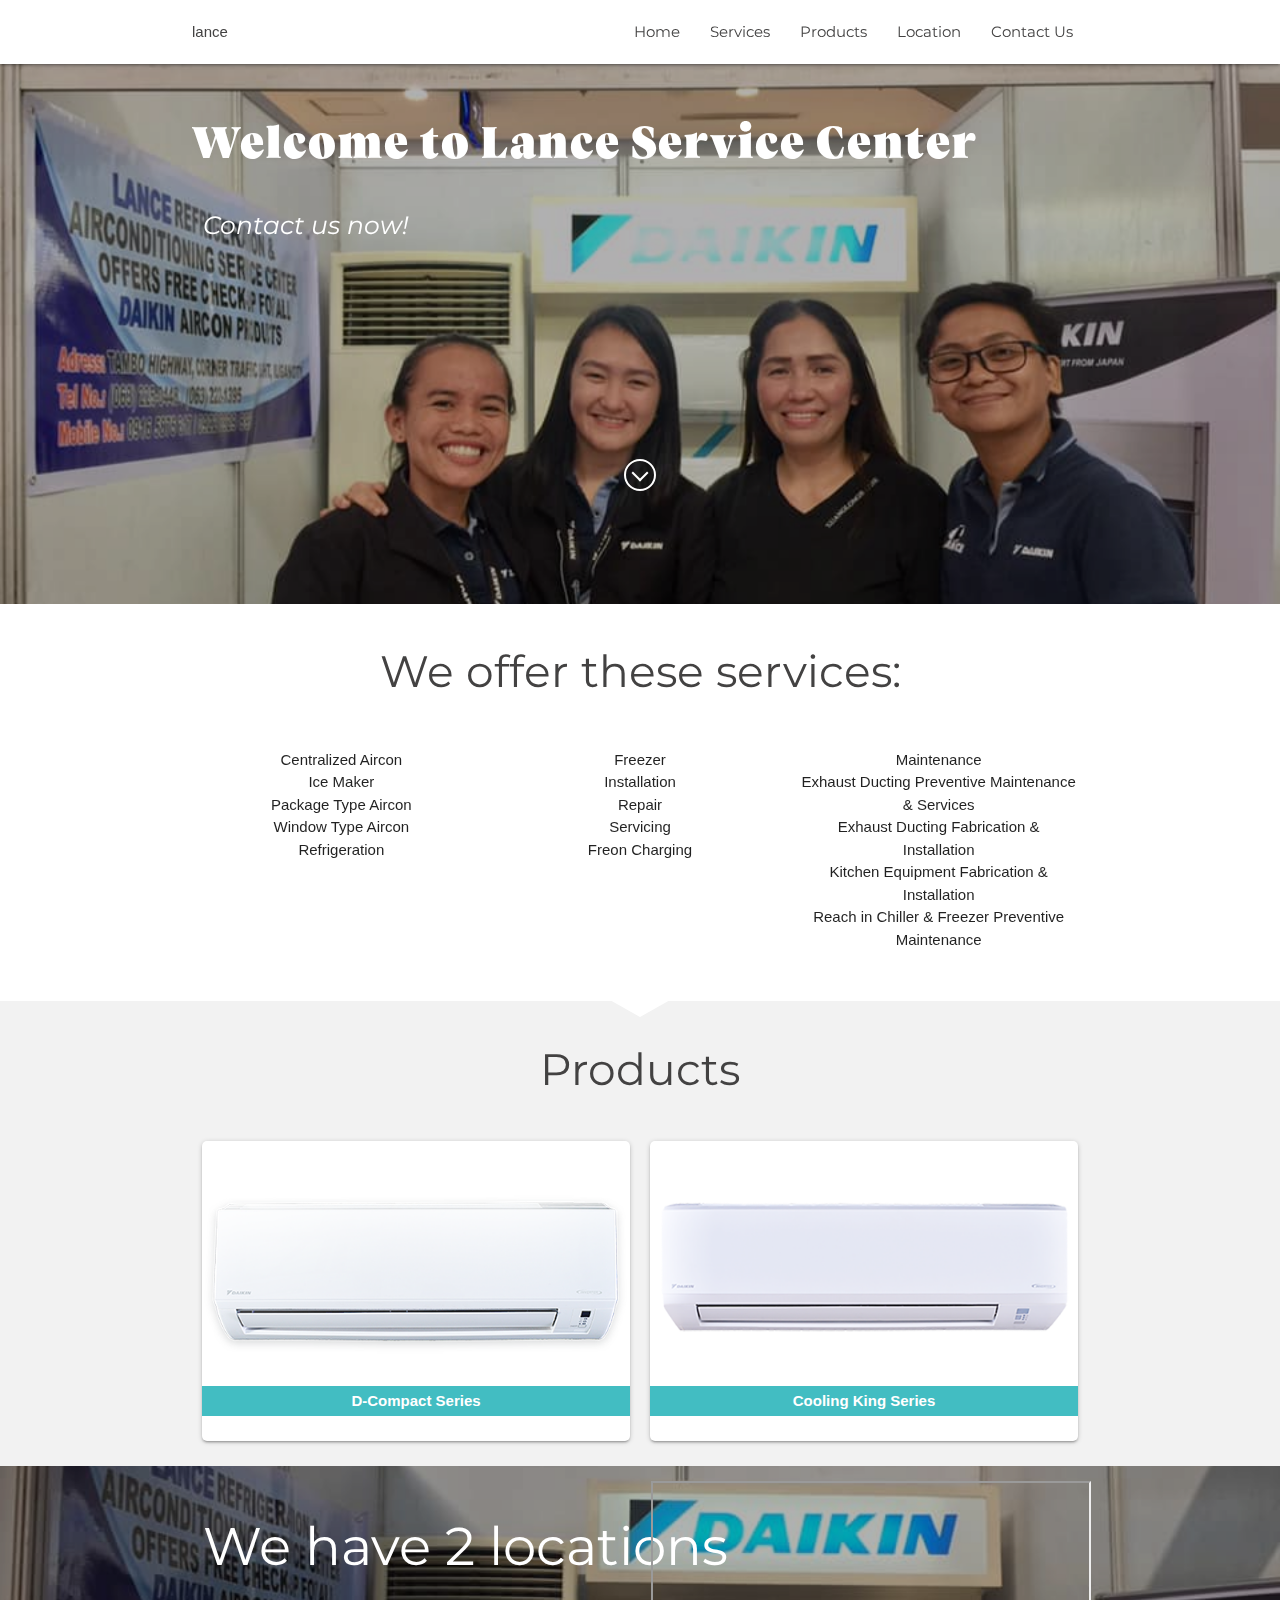
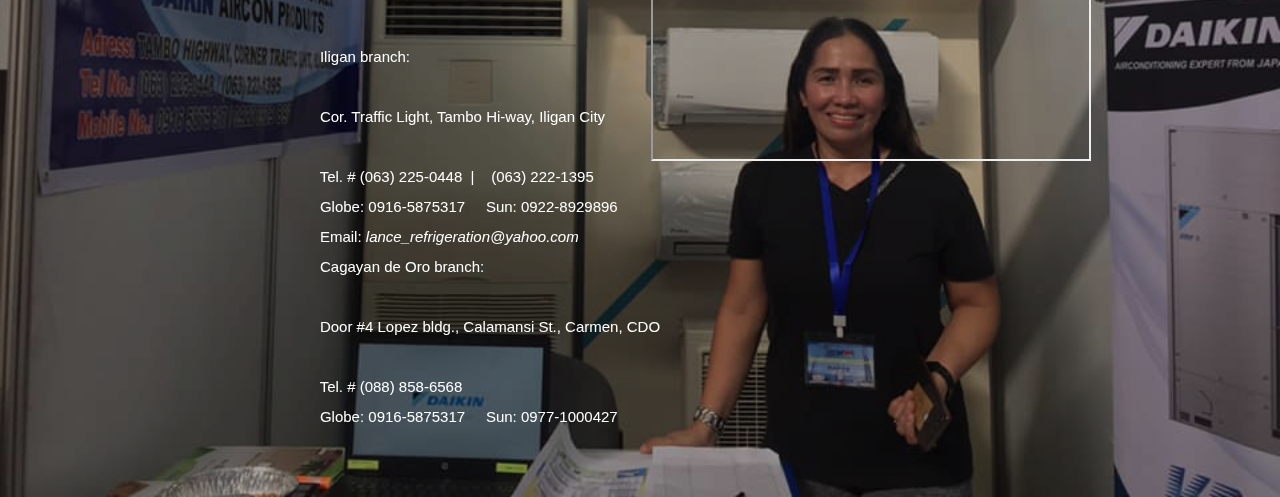
==== commit 7122cd28: "Fixed some bugs" ====
--- a/index.html
+++ b/index.html
@@ -5,8 +5,8 @@
     <meta http-equiv="Content-Type" content="text/html; charset=UTF-8"/>
     <meta name="viewport" content="width=device-width, initial-scale=1" />
     <meta name="author" content="Lance Service Center" />	
-    <meta name="description" content="Refrigeration and Airconditioning Service Center />
-    <meta name="keywords" content="Lance, Lance Service Center, Aircon, Refrigeration, Services, Maintenance" />
+    <meta name="description" content="Refrigeration and Airconditioning Service Center "/>
+    <meta name content="Lance, Lance Service Center, Aircon, Refrigeration, Services, Maintenance" />
     <meta name="robots" content="index, follow" />
     <meta name="revisit-after" content="14 days" />
 
@@ -16,9 +16,9 @@
     <link href="https://fonts.googleapis.com/icon?family=Material+Icons" rel="stylesheet">
     <link rel="stylesheet" href="https://cdnjs.cloudflare.com/ajax/libs/materialize/1.0.0/css/materialize.min.css" media="screen,projection" />
     <link rel="stylesheet" href="css/style.css"  media="screen,projection" />
-    <link rel="stylesheet" href="css/owl.carousel.min.css">
-    <link rel="stylesheet" href="css/owl.theme.default.min.css">
-    <link rel="stylesheet" type="text/css" href="css/revslider.css" >
+    <link rel="stylesheet" href="css/owl.carousel.css">
+    <link rel="stylesheet" href="css/owl.theme.min.css">
+
 </head>
 <body>
     <!-- Navbar -->
@@ -47,16 +47,18 @@
     </div>
     <!-- Slider -->
     <!--  landing page  -->
-    <div id="index-banner" class="parallax-container">
+  
+    <div id="index-banner" class="parallax-container cont-overlay">
         <div class="section no-pad-bot">
             <div class="container">
                 <br><br>
-                <h1 class="header center landing-page">nicole shayne</h1>
+                <h1 class="header left landing-page">Welcome to Lance Service Center</h1>
+                <br>
+                <div class="row left">
+                    <h5 class="header col s12 tagline"><i>Contact us now!</i></h5>
+                </div>
                 <div class="row center">
-                    <h5 class="header col s12 tagline"><i>Virtual assistant, graphic designer, web developer</i></h5>
-                </div>
-                <div class="row center">
-                    <a href="#prof" class="scroll-down" address="true"></a>
+                    <a href="#services" class="scroll-down" address="true"></a>
                 </div>
                 <br><br>
             </div>
@@ -66,158 +68,155 @@
 
   
     <!-- end Slider -->
-    <!--  profile  -->
-    <div class="container" id="prof">
+    <!--  services  -->
+    <div class="container" id="services">
         <div class="section">
             <div class="row center profile-header">
-                <h3 class="header col s12" id="profile-header">profile</h3>
+                <h3 class="header col s12" id="profile-header">We offer these services:</h3>
             </div>
 
             <!---Description-->
-            <div class="row">
-                <div class="col s12 m1">
-
-                </div>
-                <div class="col s12 m3 profile light">
-                    <h5 id="description">About Me</h5>
-                    <p class="profile">I'm an allround virtual assistant. My forte includes graphic design, web development, and administrative tasks - data entry, bookkeeping, etc. I'm also experienced in social media management. I helped local business owners create a facebook page and setup ads to gain more customers. 
-                    </p>
-                </div>
-
-                <div class="col s12 m4 image">
-                    <img class="image" src="pics/picture.png">
-                </div>
-
-                <div class="col s12 m3 profile light">
-                    <h5 id="description">Details</h5>
-                    <p>
-                        <strong>Name:</strong><br />
-                        Nicole Shayne E.<br />
-                        <strong>Age:</strong><br />
-                        21 years<br />
-                        <strong>Location:</strong><br />
-                        Iligan City, Pearl of the Orient, Earth	<br />	
-                        <strong>Hobbies:</strong><br />
-                        Calligraphy, Watercolor painting, K-drama, <i>Yuzu, IU</i>
-                    </p>
-                </div>
-                <div class="col s12 m1">
-                    
-                </div>
-            </div>
-        </div>
-    </div>
-    <!--  experiences  -->
-    <div id="exp-container">
-        <div class="container" id="experiences">
+            <div class="row center">
+                <div class="col s12 m4">
+                    <ul>
+                        <li>Centralized Aircon</li>
+                        <li>Ice Maker</li>
+                        <li>Package Type Aircon</li>
+                        <li>Window Type Aircon</li>
+                        <li>Refrigeration</li>
+                    </ul>
+                </div>
+
+                <div class="col s12 m4">
+                    <ul>
+                        <li>Freezer</li>
+                        <li>Installation</li>
+                        <li>Repair</li>
+                        <li>Servicing</li>
+                        <li>Freon Charging</li>
+                    </ul>
+                </div>
+
+                <div class="col s12 m4">
+                    <ul>
+                        <li>Maintenance</li>
+                        <li>Exhaust Ducting Preventive Maintenance & Services</li>
+                        <li>Exhaust Ducting Fabrication & Installation</li>
+                        <li>Kitchen Equipment Fabrication & Installation</li>
+                        <li>Reach in Chiller & Freezer Preventive Maintenance</li>
+                    </ul>
+                </div>
+            </div>
+        </div>
+    </div>
+    <!--  products  -->
+    <div id="prod-container">
+        <div class="container" id="products">
             <div class="section">
                 <div class="row center profile-header">
-                    <h3 class="header col s12" id="profile-header">experiences</h3>
-                </div>
-    
-                <!---Education-->
-                <div class="row">
-                    <h5 class="header col s12">Education</h5>
-                </div>
-                <div class="divider"></div>
-                <div class="row">
-                    <div class="col s12 m6 profile ">
-                        <h5 id="description">Brigham Young University</h5>
-                        <p class="profile">April 2018 - July 2019
+                    <h3 class="header col s12" id="profile-header">Products</h3>
+                </div>
+                
+                <div id="owl-demo">
+          
+                    <div class="card-panel lighten-5 item prod-cont">
+                        <div>
+                            <img src="images/d-compact.png" alt="Owl Image" class="image-products">
+                        </div>
+                        <div class="prod-text">
+                            <p class="prod-text">D-Compact Series</p>
+                        </div>
+                    </div>
+                    <div class="card-panel lighten-5 item prod-cont">
+                        <div>
+                            <img src="images/cooling-king.png" alt="Owl Image" class="image-products">
+                        </div>
+                        <div class="prod-text">
+                            <p class="prod-text">Cooling King Series</p>
+                        </div>
+                    </div>
+                    <div class="card-panel lighten-5 item prod-cont">
+                        <div>
+                            <img src="images/d-smart.png" alt="Owl Image" class="image-products">
+                        </div>
+                        <div class="prod-text">
+                            <p class="prod-text">D-Smart Series</p>
+                        </div>
+                    </div>
+                    <div class="card-panel lighten-5 item prod-cont">
+                        <div>
+                            <img src="images/d-smart-king.png" alt="Owl Image" class="image-products">
+                        </div>
+                        <div class="prod-text">
+                            <p class="prod-text">D-Smart King Series</p>
+                        </div>
+                    </div>
+                    <div class="card-panel lighten-5 item prod-cont">
+                        <div>
+                            <img src="images/cassette-type.png" alt="Owl Image" class="image-products">
+                        </div>
+                        <div class="prod-text">
+                            <p class="prod-text">Cassette Type</p>
+                        </div>
+                    </div>
+                    <div class="card-panel lighten-5 item prod-cont">
+                        <div>
+                            <img src="images/inverter-floor-standing.png" alt="Owl Image" class="image-products">
+                        </div>
+                        <div class="prod-text">
+                            <p class="prod-text">Floor Standing Inverter</p>
+                        </div>
+                    </div>
+                    <div class="card-panel lighten-5 item prod-cont">
+                        <div>
+                            <img src="images/non-inverter-floor-standing-non-inv.png" alt="Owl Image" class="image-products">
+                        </div>
+                        <div class="prod-text">
+                            <p class="prod-text">Floor Standing Non-inverter</p>
+                        </div>
+                    </div>
+                </div>
+            </div>
+        </div>
+    </div>
+    <!--  products-end  -->
+
+    <!--  location  -->
+    <div id="index-banner" class="parallax-container cont-overlay">
+        <div class="section no-pad-bot">
+            <div class="container">
+                <div class="row center">
+                    <div class="col s12 m6 allow-tab">
+                        <h2 class="location-text">We have 2 locations</h2>
+                        <p class="location-text">
+                            <strong>Iligan branch:</strong><br>
+                            Cor. Traffic Light, Tambo Hi-way, Iligan City <br>
+                            Tel. # (063) 225-0448  |    (063) 222-1395
+                            Globe: 0916-5875317     Sun: 0922-8929896
+                            Email: <i>lance_refrigeration@yahoo.com</i>
+                            <strong>Cagayan de Oro branch:</strong><br>
+                            Door #4 Lopez bldg., Calamansi St., Carmen, CDO <br>
+                            Tel. # (088) 858-6568
+                            Globe: 0916-5875317     Sun: 0977-1000427
                         </p>
                     </div>
-                    <div class="col s12 m6 profile light">
-                        <p><strong><i>Pathway-Connect</i></strong></p>
-                        <p class="profile">A year-long university prep program that leads to online degrees by teaching life skills, English, algebra, and
-                            personal finance. This program helped me grow spiritually, academically, and professionally<br>
-                        </p>
-                        <div class="allow-tab"><i class="material-icons location-button">location_on</i>  <a>Online</a>     <i class="material-icons linkbutt">link</i> <a href=" https://www.byupathway.org/"> https://www.byupathway.org/</a>
-                        </div>
+                    <div class="col s12 m6">
+                        <iframe src="https://www.google.com/maps/d/embed?mid=1UZAXaa4ZPKiN0E-TnN84XMS2arJXxb_P&hl=en" width="440" height="280"></iframe>
                     </div>
                     
                 </div>
-                <div class="row">
-                    <div class="col s12 m6 profile ">
-                        <h5 id="description">Vivixx Academy</h5>
-                        <p class="profile">June 2017 - November 2017
-                        </p>
-                    </div>
-                    <div class="col s12 m6 profile light">
-                        <p><strong><i>Web Development Bootcamp Course</i></strong></p>
-                        <p class="profile">A five-month intense training on front-end and back-end web development. Learned to create a personal portfolio website, APIs, and build web apps using React. This intensive course helped me to be independent by teaching me how to learn on my own.
-                        </p>
-                        <div class="allow-tab"><i class="material-icons location-button">location_on</i>  <a>Baguio City, PH</a>
-                        </div>
-                    </div>
-                    
-                </div>
-                <div class="row">
-                    <div class="col s12 m6 profile ">
-                        <h5 id="description">Adventist Medical</h5>
-                        <h5 id="description">Center College</h5>
-                        <p class="profile">June 2015 - July 2020
-                        </p>
-                    </div>
-                    <div class="col s12 m6 profile light">
-                        <p><strong><i>Bachelor - Clinical Laboratory Science</i></strong></p>
-                        <p class="profile">Technology used to diagnose, monitor and treat the diseases that affect humans</p>
-                        <ul class="medtec">
-                            <li>Technology used to diagnose, monitor and treat the diseases that affect humans</li>
-                            <li>Has an extensive range of disciplines and learning such as Hematology, Microbiology, Immunology, Blood Banking and Serology, Clinical Chemistry, and more</li>
-                            <li>Successfully overcome my fear of needles by learning the art of drawing blood from patients</li>
-                        </ul>
-                        <div class="allow-tab"><i class="material-icons location-button">location_on</i>  <a>Iligan City, PH</a>
-                        </div> 
-                        
-                    </div>
-                    
-                </div>
-                <!--  Career  -->
-                <div class="row">
-                    <h5 class="header col s12">Career</h5>
-                </div>
-                <div class="divider"></div>
-                <div class="row">
-                    <div class="col s12 m6 profile ">
-                        <h5 id="description">Manulife Philippines</h5>
-                        <p class="profile">March 2018 - December 2019
-                        </p>
-                    </div>
-                    <div class="col s12 m6 profile light">
-                        <p><strong><i>Financial Advisor</i></strong></p>
-                        <p class="profile">Consulted with clients to determine their financial needs and goals, and develop growth plans. Sold financial products to high net worth individuals
-                        </p>
-                        <div class="allow-tab"><i class="material-icons location-button">location_on</i>  <a>PH</a>     <i class="material-icons linkbutt">link</i> <a href="https://www.manulife.com.ph/"> https://www.manulife.com.ph/</a>
-                        </div>
-                    </div>
-                </div>
-                <div class="row">
-                    <div class="col s12 m6 profile ">
-                        <h5 id="description">Adventist Medical</h5>
-                        <h5 id="description">Center Iligan Hospital</h5>
-                        <p class="profile">October 2019 - January 2020
-                        </p>
-                    </div>
-                    <div class="col s12 m6 profile light">
-                        <p><strong><i>Medical Technology Intern</i></strong></p>
-                        <p class="profile">Worked well under pressure and time-constraints within high-volume environments. Mastered the art of multi-tasking.
-                        </p>
-                        <div class="allow-tab"><i class="material-icons location-button">location_on</i>  <a>PH</a>     <i class="material-icons linkbutt">link</i> <a href="https://amciligan.org/amci/"> https://amciligan.org/amci/</a>
-                        </div>
-                    </div>
-                </div>
-            </div>
-        </div>
-    </div>
-    <!--  experiences-end  -->
+                
+            </div>
+        </div>
+        <div class="parallax"><img src="images/caravan.jpg" alt="Unsplashed background img 1"></div>
+    </div>
+
     
 
     <!--JavaScript at end of body for optimized loading -->
     <script src="https://code.jquery.com/jquery-2.1.1.min.js"></script>
     <script src="https://cdnjs.cloudflare.com/ajax/libs/materialize/1.0.0/js/materialize.min.js"></script>
-    <script src="css/owl.carousel.min.js"></script>
+    <script src="js/owl.carousel.min.js"></script>
     <script src="js/init.js"></script>
-    <script type="text/javascript" src="js/revolution-slider.js"></script> 
-    <script type="text/javascript" src="js/revolution.extension.js"></script> 
 </body>
 </html>--- a/css/style.css
+++ b/css/style.css
@@ -1,6 +1,4 @@
 @import url(https://fonts.googleapis.com/css?family=Montserrat);
-@import url(https://fonts.googleapis.com/css?family=OpenSans);
-@import url(https://fonts.googleapis.com/css?family=Lato);
 @font-face {
   font-family: vesterbro;
   src: url(../fonts/vesterbro.otf);
@@ -22,7 +20,12 @@
   color: #434242;
 
 }
-
+div.allow-tab {
+  white-space: pre; 
+	tab-size: 8; /*8 is default in css meaning it*/ 
+	-moz-tab-size: 8; /*gives them .5 their normal width */ 
+	-o-tab-size: 8; 
+}
 p {
   line-height: 2rem;
   color: #434242;
@@ -35,13 +38,16 @@
     background: linear-gradient(90deg, rgba(96,79,111,1) 0%, rgba(68,101,148,1) 35%, rgba(241,151,163,1) 100%)!important; ########*/
 nav ul a,
 nav .brand-logo {
-  color: white;
+  color: #434242;
   font-family: "Montserrat", sans-serif;
+}
+nav a {
+  color: #434242;
 }
 
 nav {
   box-shadow: white;
-  background: #333;
+  background: white;
 }
 
 .brand-logo {
@@ -55,31 +61,18 @@
   opacity: 0!important;
 }
 nav.scrolled {
-  background: rgb(221,94,137);
-  background: linear-gradient(90deg, rgba(221,94,137,1) 23%, rgba(232,132,143,1) 46%, rgba(247,187,151,1) 100%)!important;
+  background-color: white;
   background-size: 400% 400%;
   opacity: 1;
   color: white!important;
-}
+  
+}
+
 
 
 
 /*####### Landing page ########*/
 
-.landing-page {
-  margin-top: 165px;
-  color: #fff;
-}
- 
-.tagline {
-  color: white;
-  font-size: 18px;
-  font-style: normal;
-  font-weight: 400;
-  letter-spacing: 2px;
-  text-align: center;
-  margin-top: 0;
-}
 .parallax-container {
   display: block;
   position: relative;
@@ -93,64 +86,59 @@
   width: 100%;
 }
 
-
-/*### Profile ###*/
-.image {
-    text-align: center;
-    max-height: 246px;
-    border-radius: 50%;
-}
-
-.profile {
-    letter-spacing: 1px;
-    line-height: 1.5em;
-}
-
-.profile-header {
-    margin-top: 55px;
-}
-#profile-header {
-  font-family: vesterbro, sans-serif;
-  font-style: normal;
-  font-weight: 100;
-  letter-spacing: 2px;
-  color: #434242;
-}
-#logo-header {
-    font-size: 2em;
-    font-family: vesterbro, sans-serif;
-    font-style: normal;
-    font-weight: 100;
-    letter-spacing: 2px;
-    color: white;
-  }
-#description {
-    color: #f197a3;
-}
-
-/*### Experiences ###*/
-#exp-container {
-  background: rgba(245, 181, 150, 0.3)!important;
-}
-
-ul.medtec:not(.browser-default)>li {
-  list-style-type: square;
-  margin-left: 50px;
-}
-
-div.allow-tab {
-  white-space: pre; 
-	tab-size: 8; /*8 is default in css meaning it*/ 
-	-moz-tab-size: 8; /*gives them .5 their normal width */ 
-	-o-tab-size: 8; 
-}
-
-.linkbutt {
-  margin-top: 10px;
-}
-.location-button, .linkbutt {
-  color: #f197a3;
-  font-size: 21px!important;
+.cont-overlay {
+  display: block;
+  position: relative;
+  min-height: 540px;
+  line-height: 0;
+  height: auto;
+  background: rgb(0, 0, 0, 0.3);
+}
+.tagline, h1.landing-page{
+  color: white!important;
+}
+
+
+/*### Services ###*/
+
+
+
+/*### Products ###*/
+#prod-container {
+  background: #f2f2f2 url("../images/down-arrow.png") no-repeat top center;
+}
+.prod-cont {
+  height: 300px;
+  display: block;
+  width: auto;
+  padding: 30px 0px;
+  margin: 10px;
+  color: #FFF;
+  -webkit-border-radius: 5px;
+  -moz-border-radius: 5px;
+  border-radius: 5px;
+  text-align: center;
+  
+}
+.prod-text, p.prod-text {
+  background-color: #42bdc2!important;
+  color: white;
+  font-weight: bold;
+}
+#owl-demo .item img{
+  width: 100%;
+ 
+}
+
+
+#image-products {
+  height: 300px;
+}
+
+/*### Location ###*/
+p.location-text, h2.location-text {
+  text-align: justify;
+  color: white!important;
 }
 /*### Mobile ###*/
 @media only screen and (max-width : 992px) {
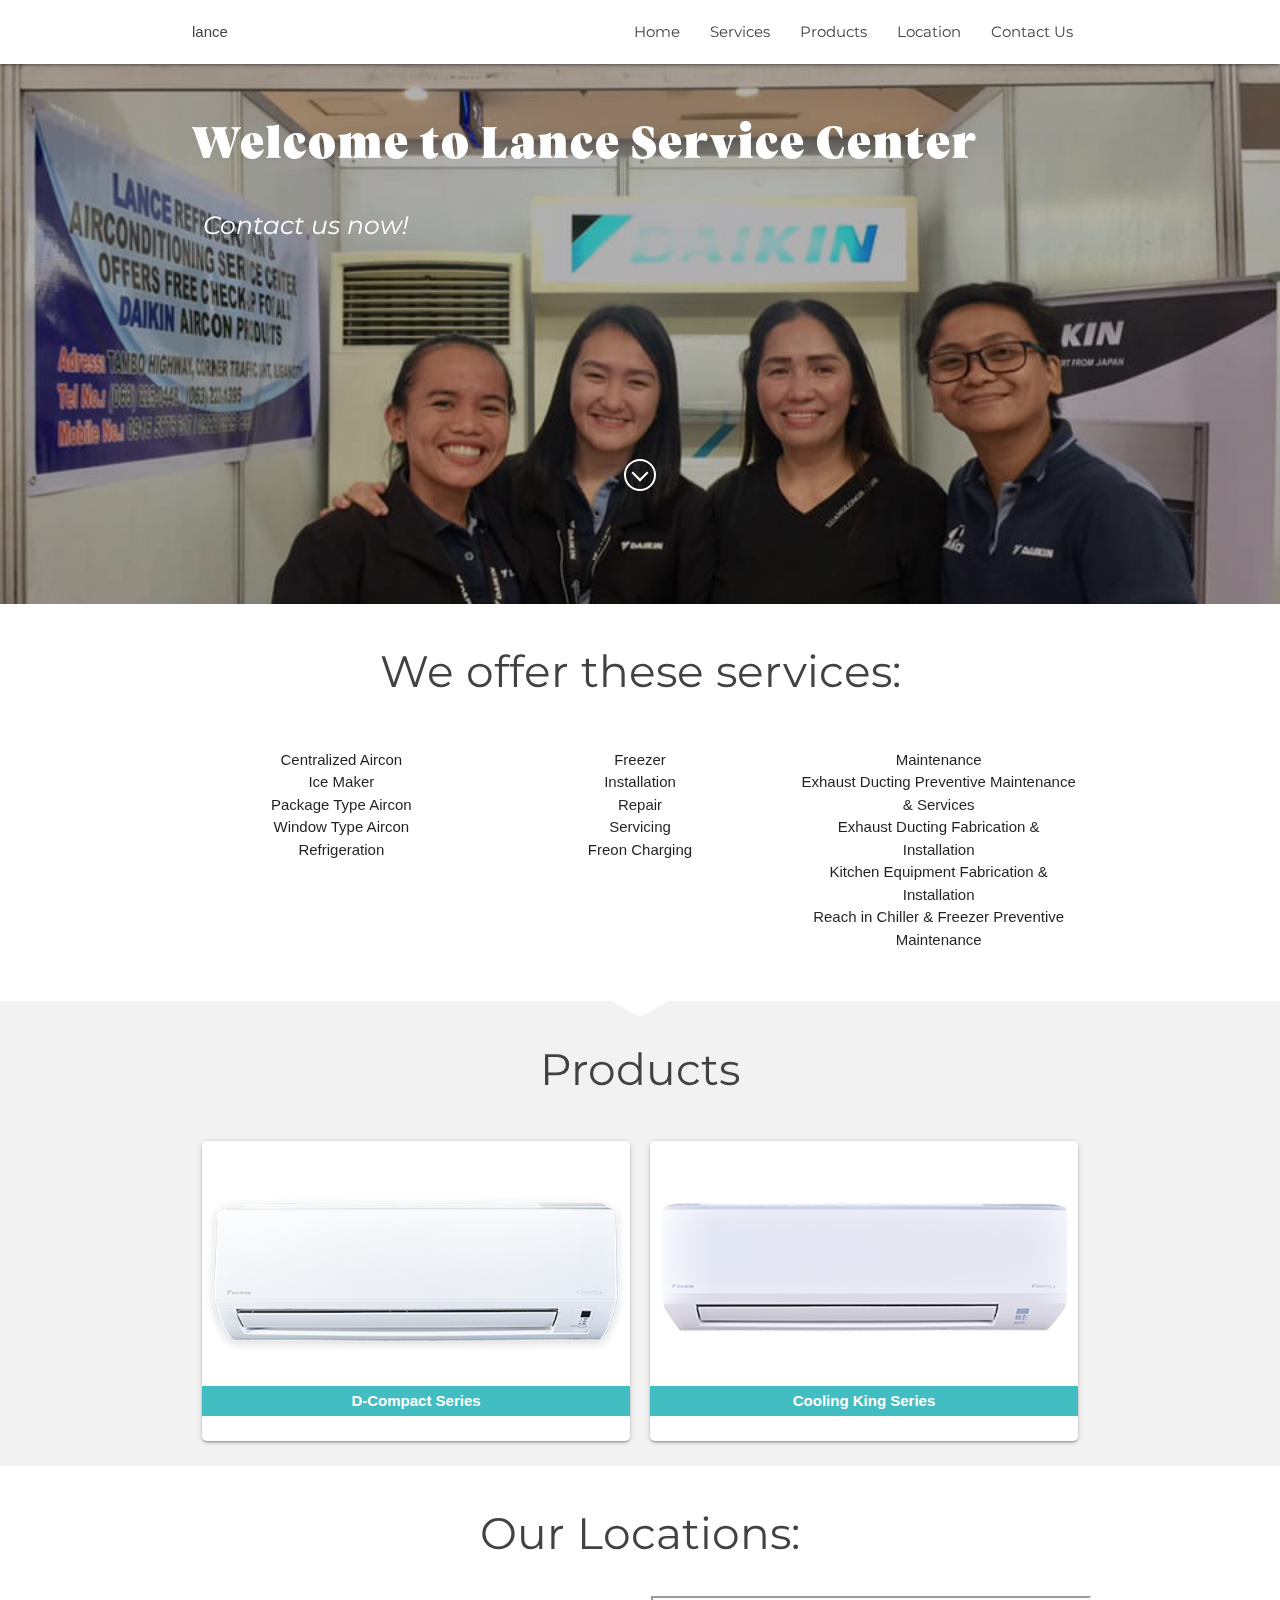
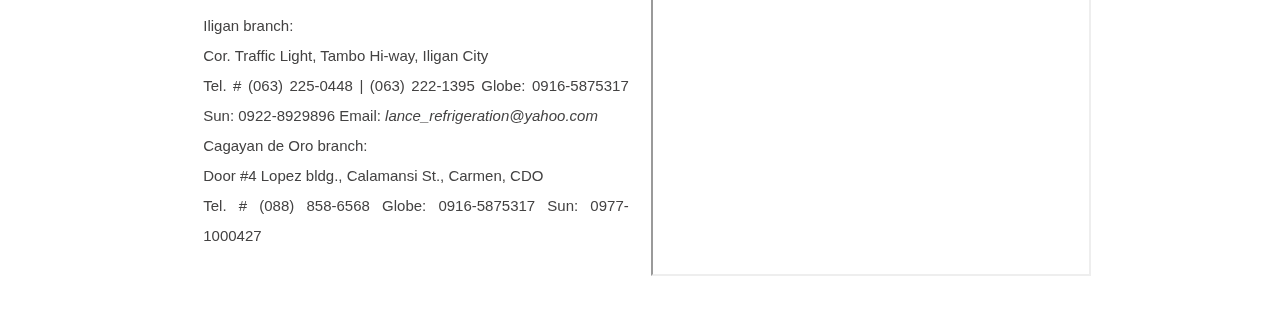
==== commit d2a29269: "Added favicon" ====
--- a/index.html
+++ b/index.html
@@ -9,7 +9,7 @@
     <meta name content="Lance, Lance Service Center, Aircon, Refrigeration, Services, Maintenance" />
     <meta name="robots" content="index, follow" />
     <meta name="revisit-after" content="14 days" />
-
+    <link rel="shortcut icon" href="images/favicon.ico" />
     <title>LANCE Services </title>
 
     <!-- Materialize core CSS -->
@@ -28,7 +28,7 @@
                 <a id="logo-header" href="#">lance</a>
                 <a href="#" data-target="mobile-demo" class="sidenav-trigger"><i class="material-icons">menu</i></a>
                 <ul id="nav-mobile" class="right hide-on-med-and-down">
-                    <li><a href="#prof" class="prof">Home</a></li>
+                    <li><a href="#index-banner" class="prof">Home</a></li>
                     <li><a href="#services" class="services">Services</a></li>
                     <li><a href="#products" class="products">Products</a></li>
                     <li><a href="#location" class="location">Location</a></li>
@@ -38,7 +38,7 @@
         </nav>
         <!-- Dropdown Structure -->
         <ul id="mobile-demo" class="sidenav">
-            <li><a href="#prof" class="prof">Home</a></li>
+            <li><a href="#index-banner" class="prof">Home</a></li>
             <li><a href="#services" class="services">Services</a></li>
             <li><a href="#products" class="products">Products</a></li>
             <li><a href="#location" class="location">Location</a></li>
@@ -182,33 +182,34 @@
     <!--  products-end  -->
 
     <!--  location  -->
-    <div id="index-banner" class="parallax-container cont-overlay">
-        <div class="section no-pad-bot">
-            <div class="container">
-                <div class="row center">
-                    <div class="col s12 m6 allow-tab">
-                        <h2 class="location-text">We have 2 locations</h2>
-                        <p class="location-text">
-                            <strong>Iligan branch:</strong><br>
-                            Cor. Traffic Light, Tambo Hi-way, Iligan City <br>
-                            Tel. # (063) 225-0448  |    (063) 222-1395
-                            Globe: 0916-5875317     Sun: 0922-8929896
-                            Email: <i>lance_refrigeration@yahoo.com</i>
-                            <strong>Cagayan de Oro branch:</strong><br>
-                            Door #4 Lopez bldg., Calamansi St., Carmen, CDO <br>
-                            Tel. # (088) 858-6568
-                            Globe: 0916-5875317     Sun: 0977-1000427
-                        </p>
-                    </div>
-                    <div class="col s12 m6">
-                        <iframe src="https://www.google.com/maps/d/embed?mid=1UZAXaa4ZPKiN0E-TnN84XMS2arJXxb_P&hl=en" width="440" height="280"></iframe>
-                    </div>
-                    
-                </div>
-                
-            </div>
-        </div>
-        <div class="parallax"><img src="images/caravan.jpg" alt="Unsplashed background img 1"></div>
+    <div class="container" id="location">
+        <div class="section">
+            <div class="row center profile-header">
+                <h3 class="header col s12" id="profile-header">Our Locations:</h3>
+            </div>
+
+
+            <div class="row center">
+                <div class="col s12 m6">
+                    <p class="location-text">
+                        <strong>Iligan branch:</strong><br>
+                        Cor. Traffic Light, Tambo Hi-way, Iligan City <br>
+                        Tel. # (063) 225-0448  |    (063) 222-1395
+                        Globe: 0916-5875317     Sun: 0922-8929896
+                        Email: <i>lance_refrigeration@yahoo.com</i><br>
+                        <strong>Cagayan de Oro branch:</strong><br>
+                        Door #4 Lopez bldg., Calamansi St., Carmen, CDO <br>
+                        Tel. # (088) 858-6568
+                        Globe: 0916-5875317     Sun: 0977-1000427
+                    </p>
+                </div>
+
+                <div class="col s12 m6">
+                    <iframe src="https://www.google.com/maps/d/embed?mid=1UZAXaa4ZPKiN0E-TnN84XMS2arJXxb_P&hl=en" width="440" height="280"></iframe>
+                </div>
+
+            </div>
+        </div>
     </div>
 
     
--- a/css/style.css
+++ b/css/style.css
@@ -138,7 +138,7 @@
 /*### Location ###*/
 p.location-text, h2.location-text {
   text-align: justify;
-  color: white!important;
+  
 }
 /*### Mobile ###*/
 @media only screen and (max-width : 992px) {
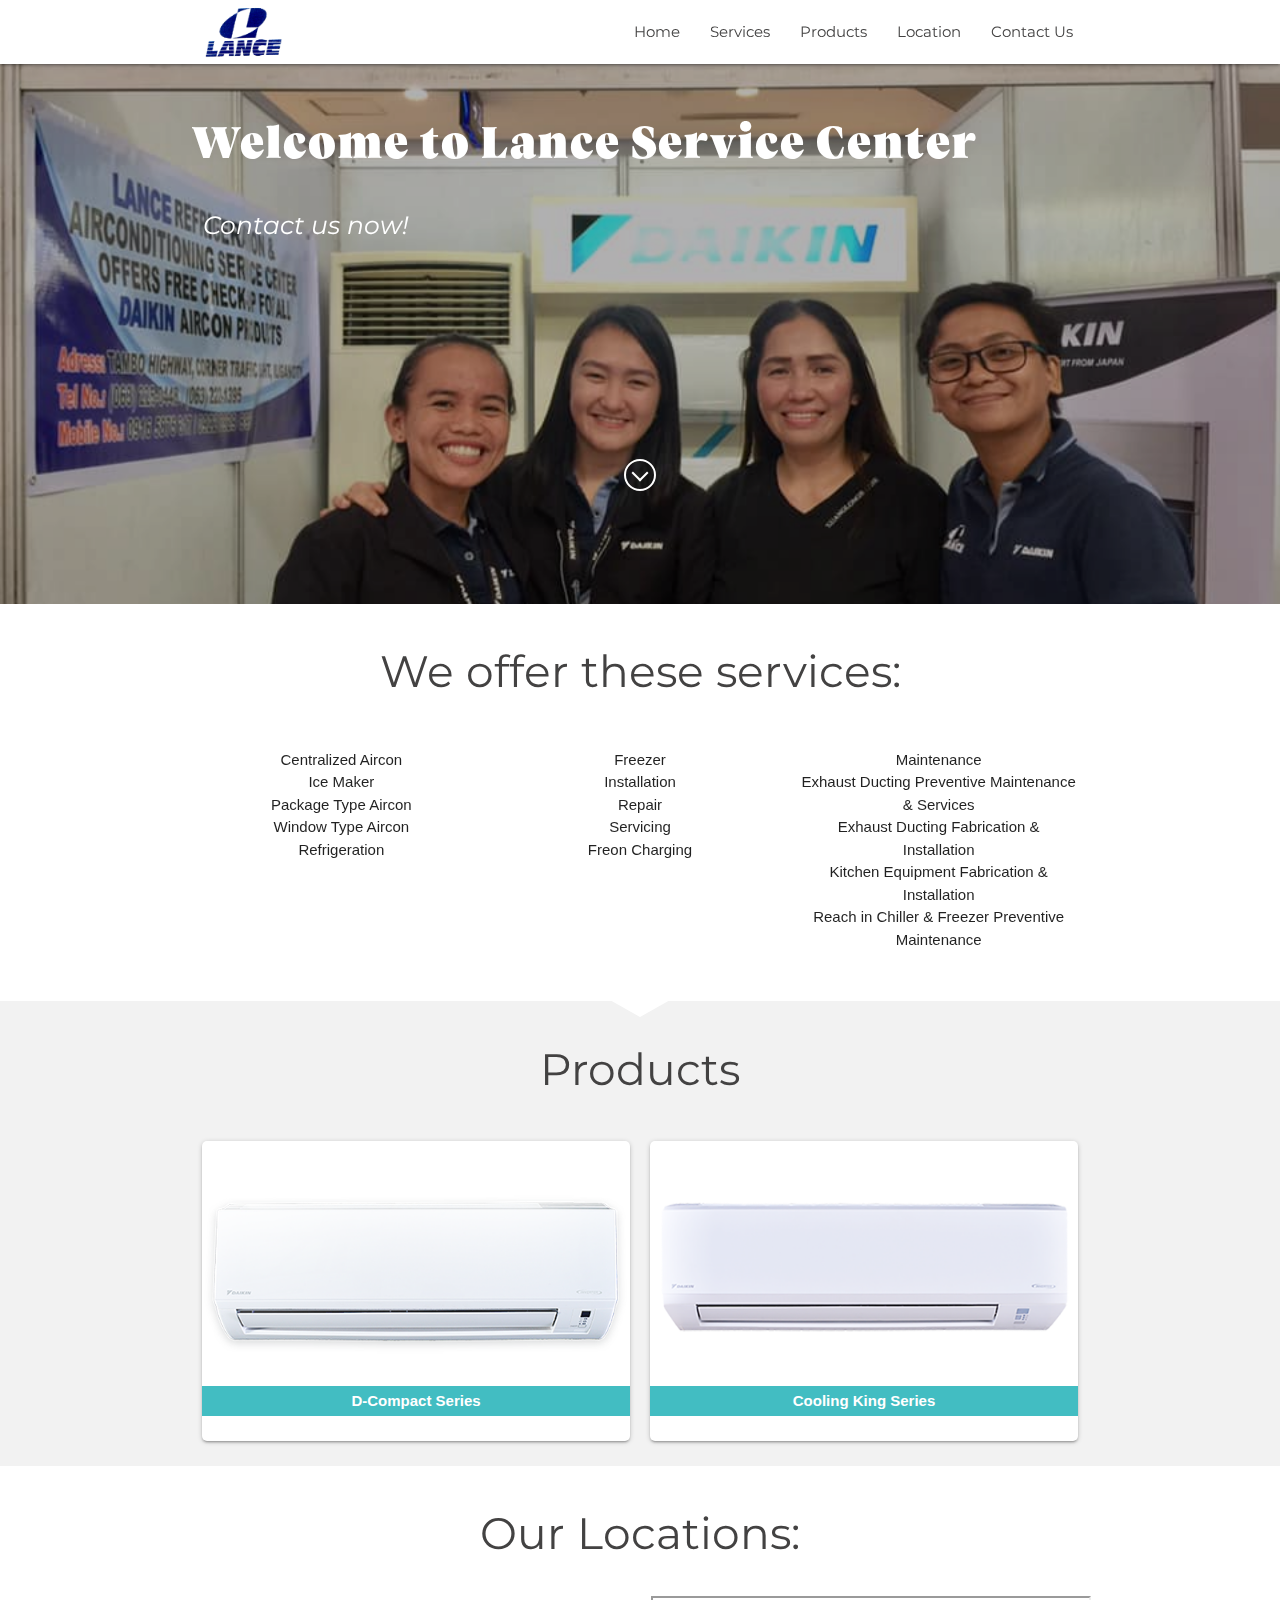
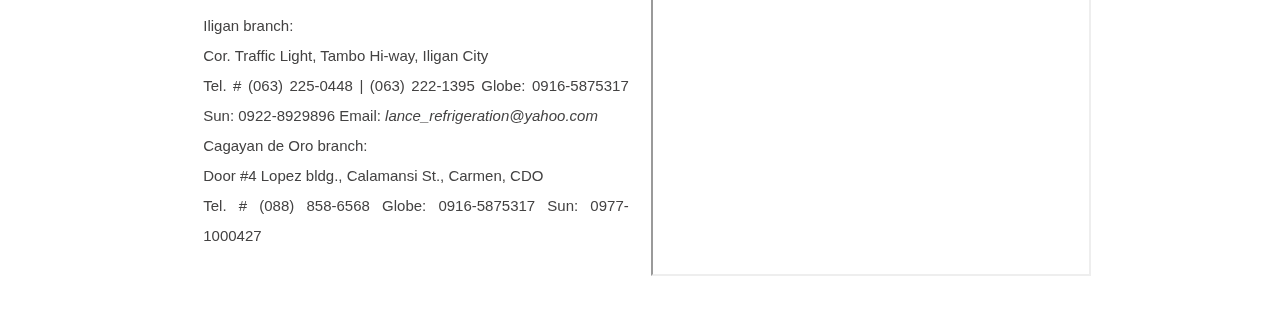
==== commit 94ef9092: "Added favicon" ====
--- a/index.html
+++ b/index.html
@@ -25,7 +25,7 @@
     <div class="navbar-fixed">
         <nav id="navbar" role="navigation">
             <div class="nav-wrapper container">
-                <a id="logo-header" href="#">lance</a>
+                <a id="logo-container" href="#" class="brand-logo"><img src="images/logo.png" style="margin-top: -1px;width: 98px;height: 103px;"></a>
                 <a href="#" data-target="mobile-demo" class="sidenav-trigger"><i class="material-icons">menu</i></a>
                 <ul id="nav-mobile" class="right hide-on-med-and-down">
                     <li><a href="#index-banner" class="prof">Home</a></li>
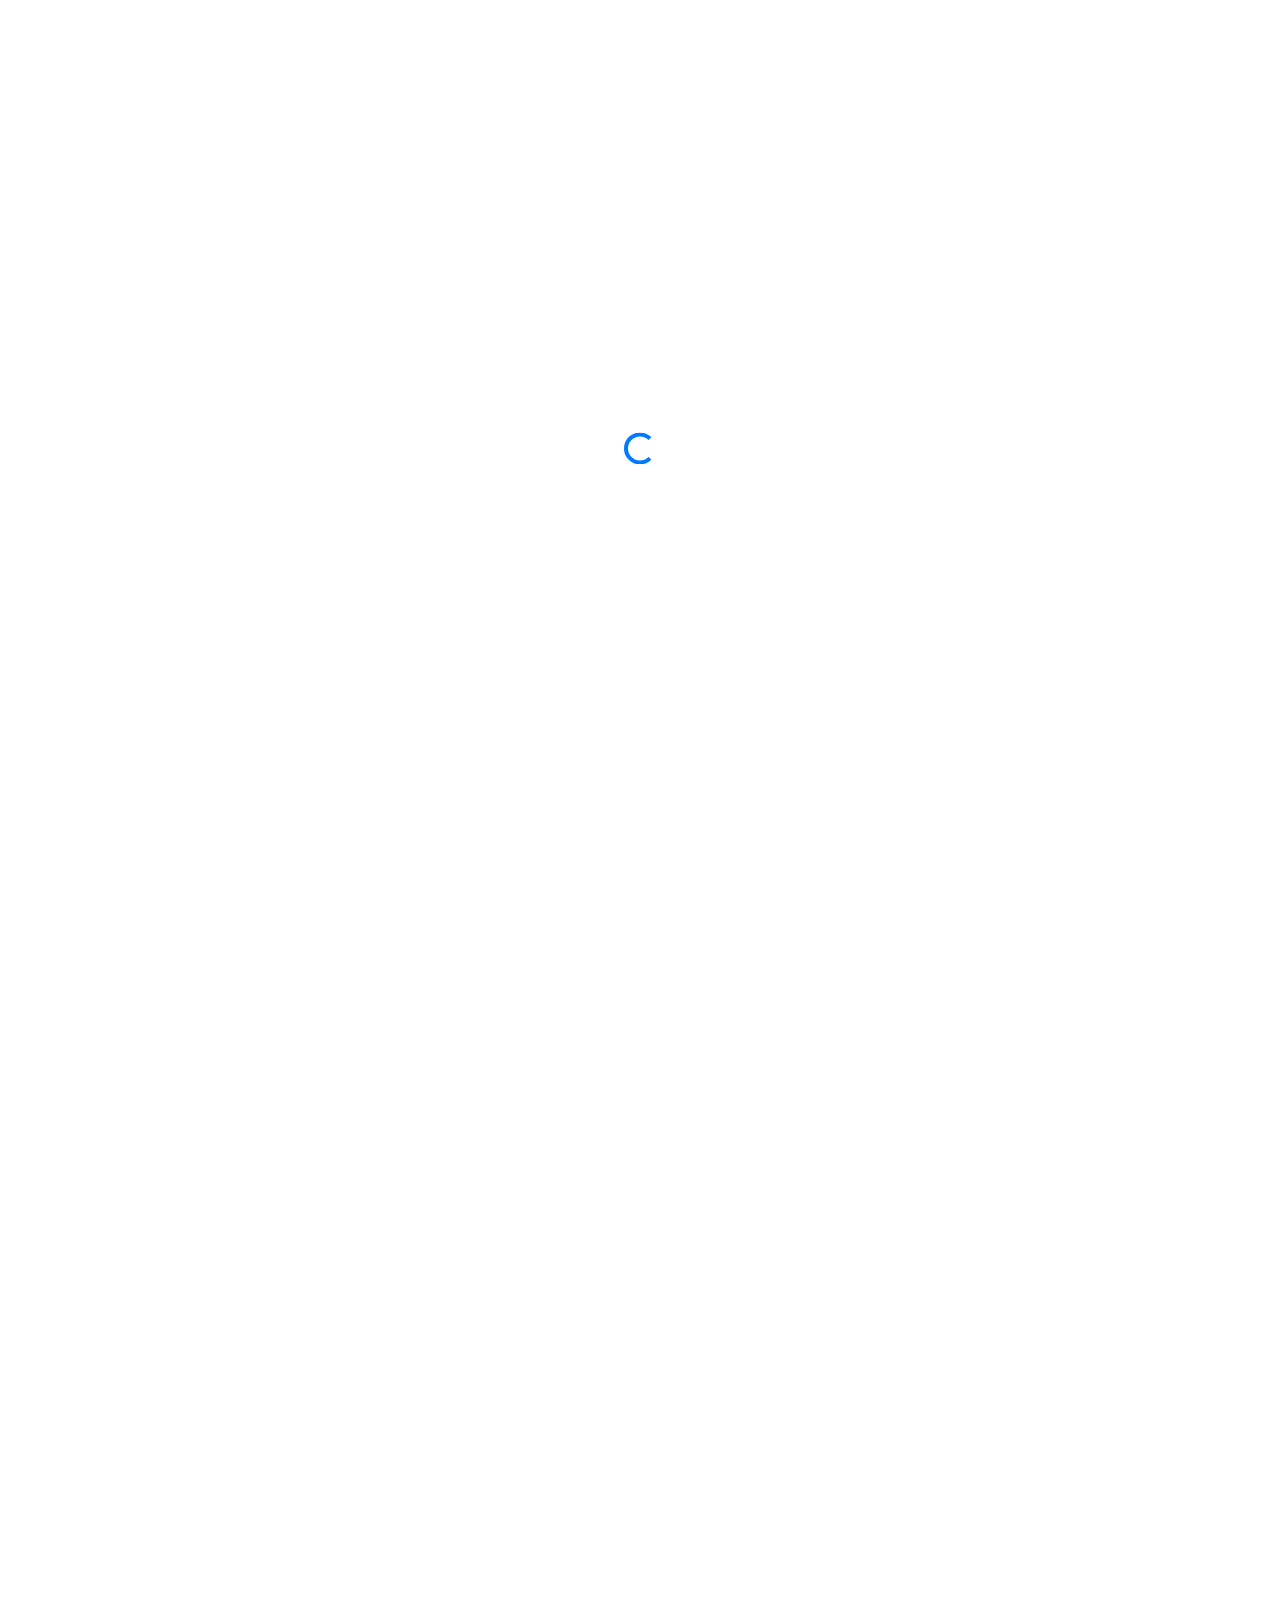
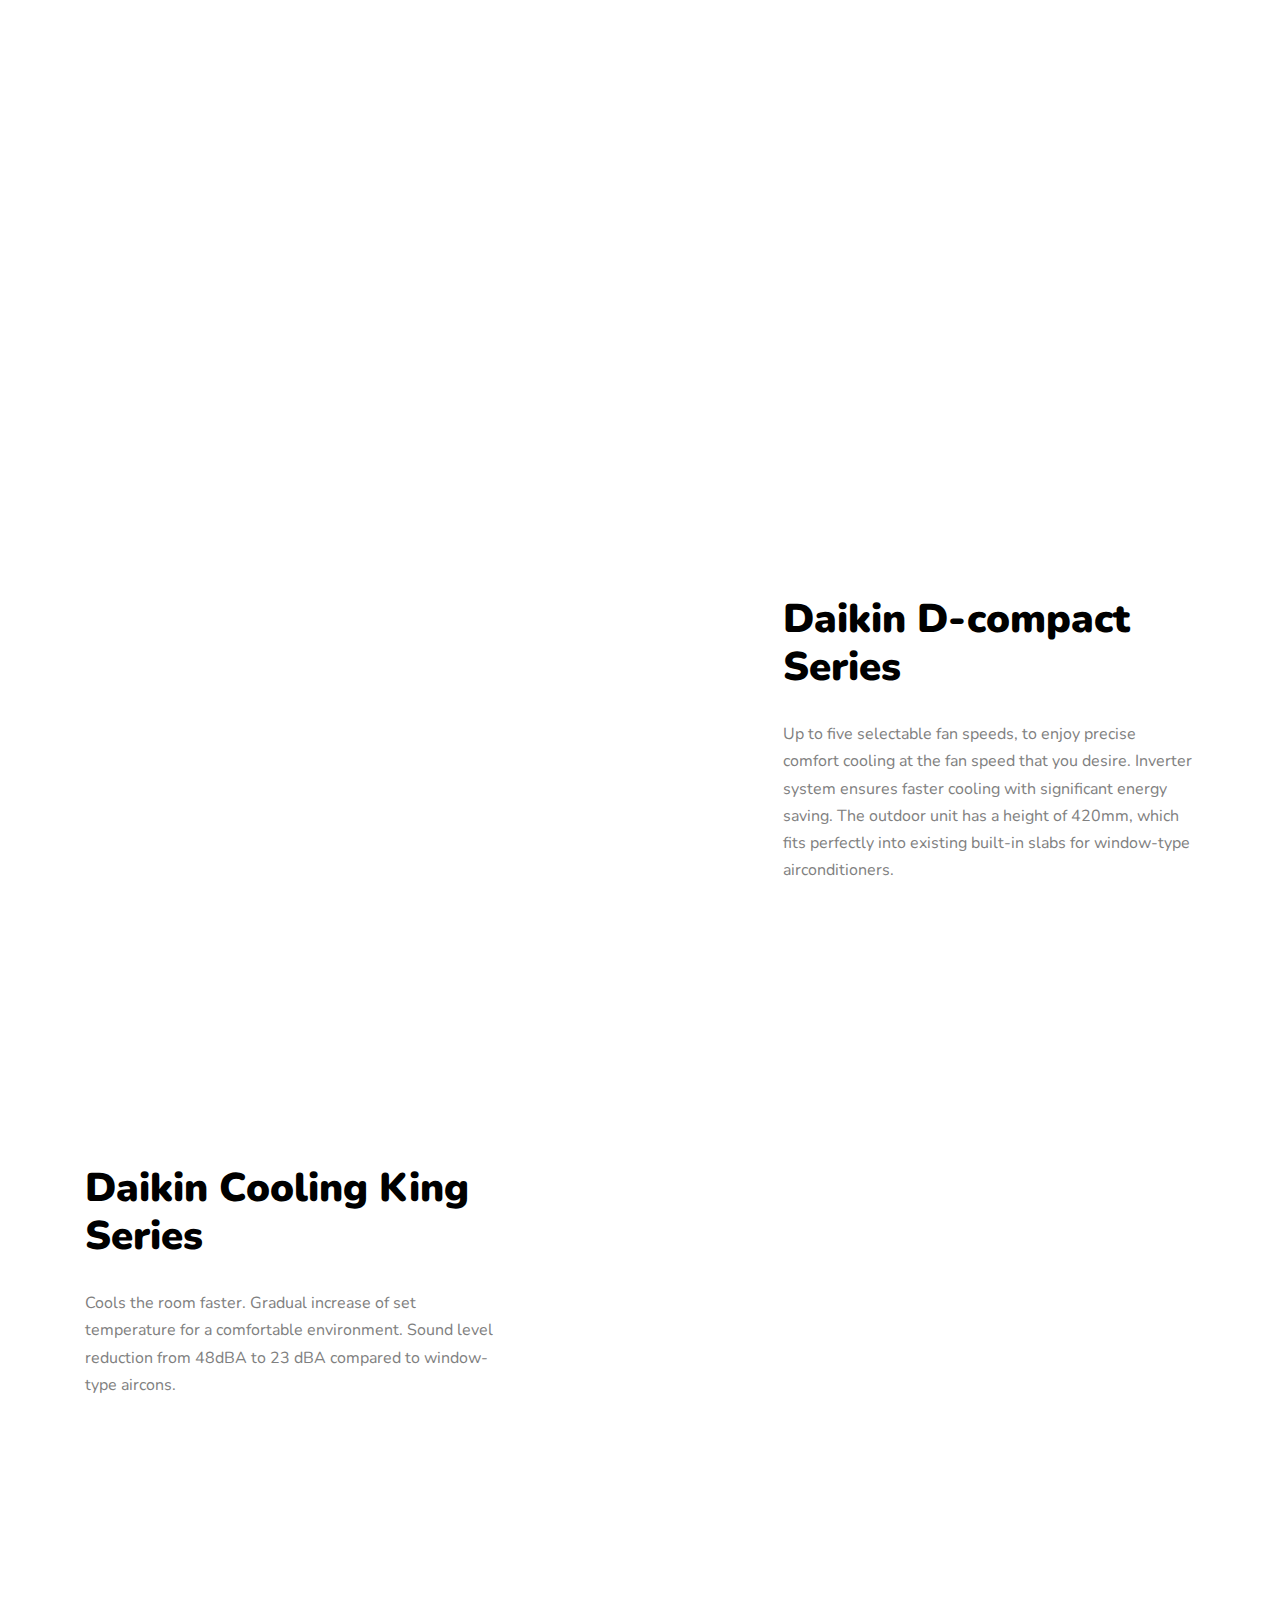
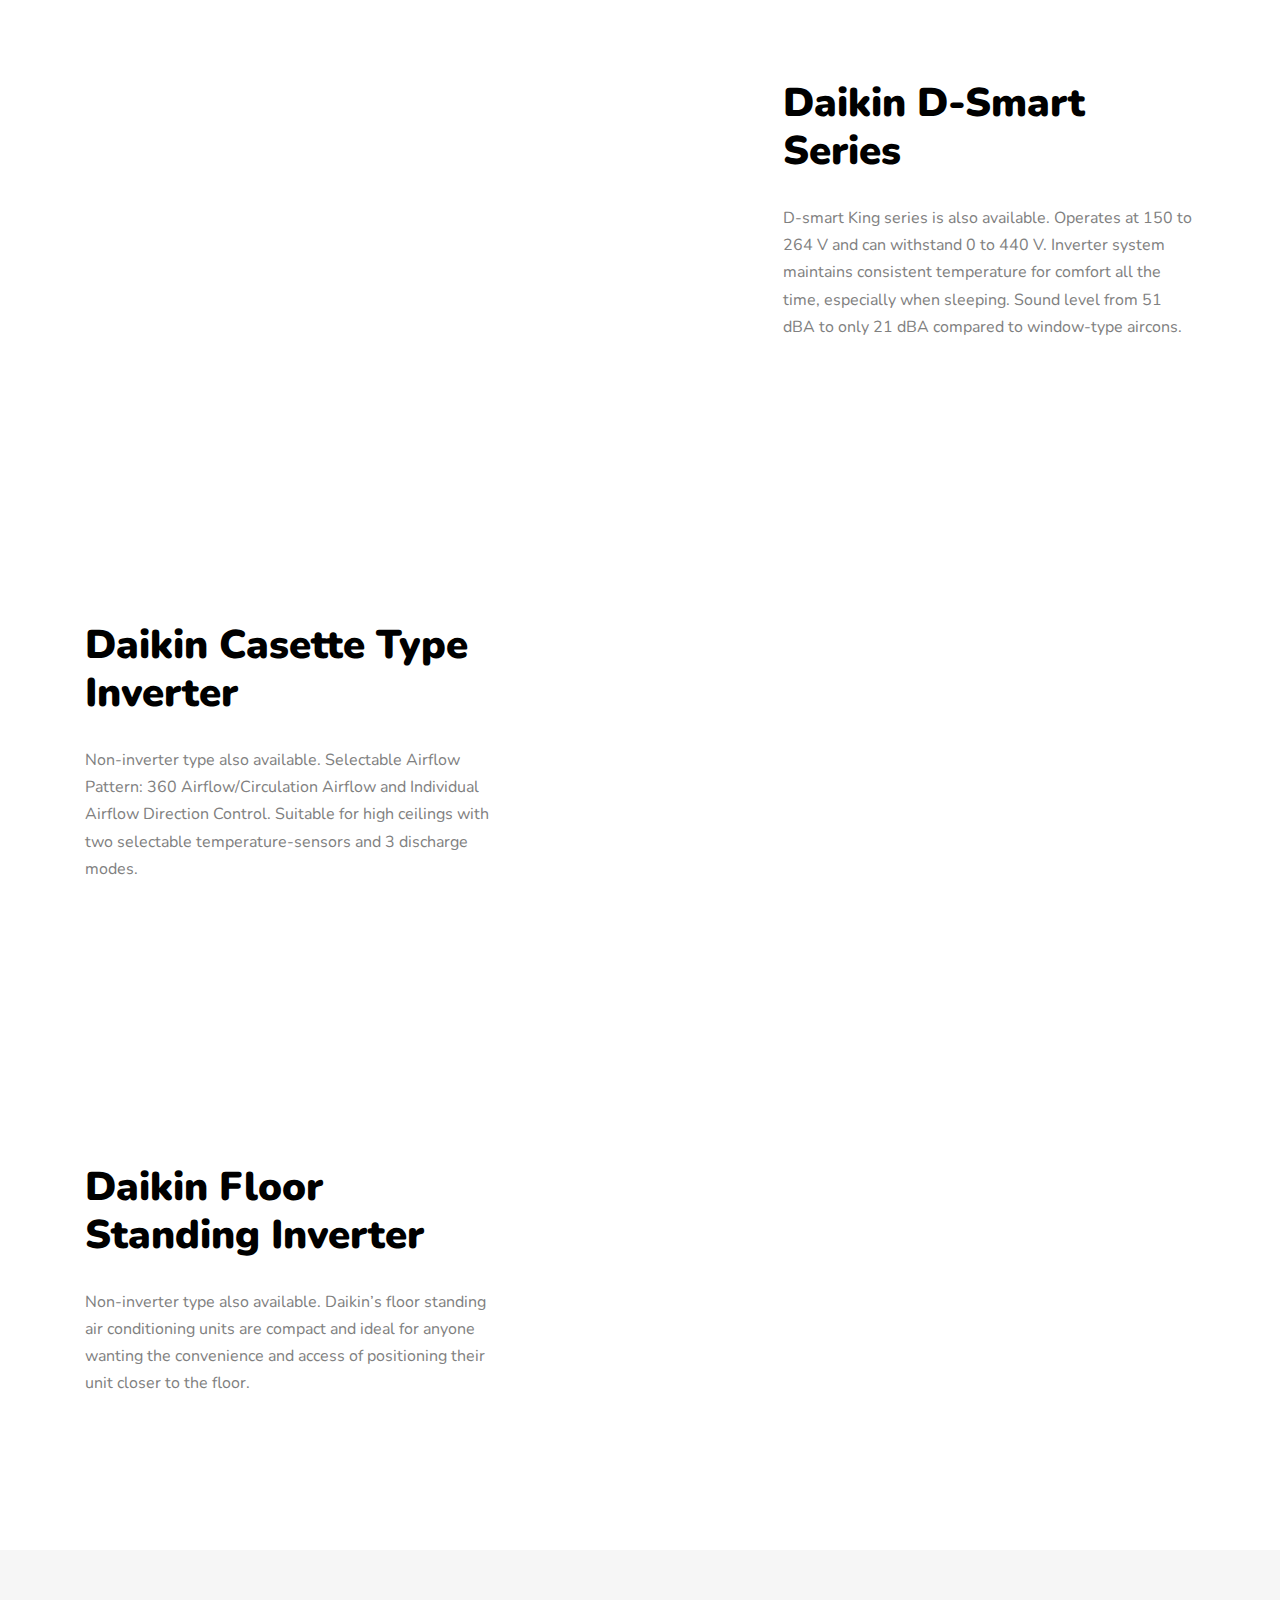
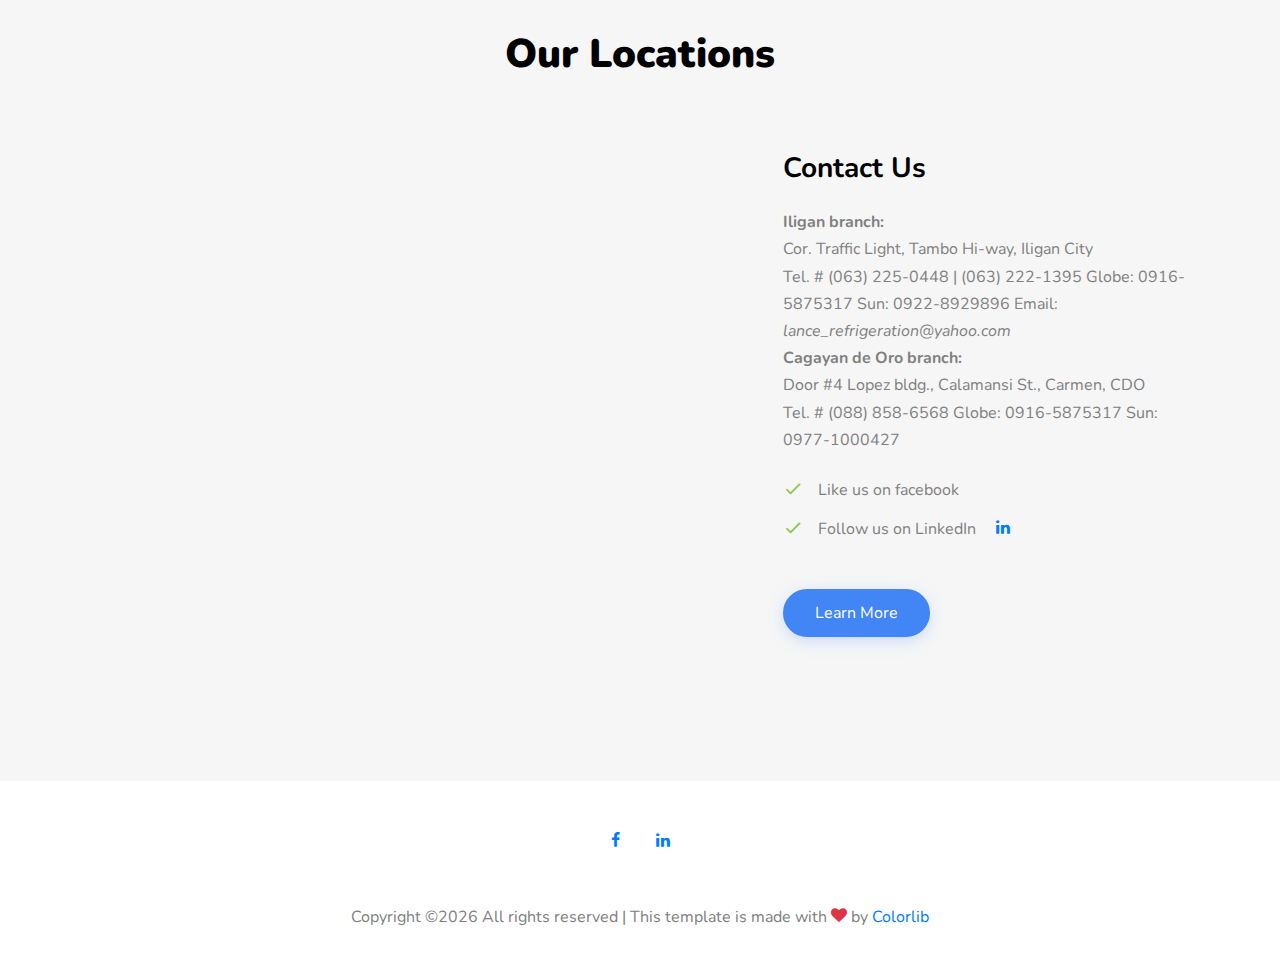
==== commit 70577347: "Website New Look" ====
--- a/index.html
+++ b/index.html
@@ -1,7 +1,7 @@
 <!DOCTYPE html>
 <html lang="en">
-<head>
-    <!--Let browser know website is optimized for mobile-->
+  <head>
+    <title>Lance Service Center</title>
     <meta http-equiv="Content-Type" content="text/html; charset=UTF-8"/>
     <meta name="viewport" content="width=device-width, initial-scale=1" />
     <meta name="author" content="Lance Service Center" />	
@@ -10,214 +10,343 @@
     <meta name="robots" content="index, follow" />
     <meta name="revisit-after" content="14 days" />
     <link rel="shortcut icon" href="images/favicon.ico" />
-    <title>LANCE Services </title>
-
-    <!-- Materialize core CSS -->
-    <link href="https://fonts.googleapis.com/icon?family=Material+Icons" rel="stylesheet">
-    <link rel="stylesheet" href="https://cdnjs.cloudflare.com/ajax/libs/materialize/1.0.0/css/materialize.min.css" media="screen,projection" />
-    <link rel="stylesheet" href="css/style.css"  media="screen,projection" />
-    <link rel="stylesheet" href="css/owl.carousel.css">
-    <link rel="stylesheet" href="css/owl.theme.min.css">
-
-</head>
-<body>
-    <!-- Navbar -->
-    <div class="navbar-fixed">
-        <nav id="navbar" role="navigation">
-            <div class="nav-wrapper container">
-                <a id="logo-container" href="#" class="brand-logo"><img src="images/logo.png" style="margin-top: -1px;width: 98px;height: 103px;"></a>
-                <a href="#" data-target="mobile-demo" class="sidenav-trigger"><i class="material-icons">menu</i></a>
-                <ul id="nav-mobile" class="right hide-on-med-and-down">
-                    <li><a href="#index-banner" class="prof">Home</a></li>
-                    <li><a href="#services" class="services">Services</a></li>
-                    <li><a href="#products" class="products">Products</a></li>
-                    <li><a href="#location" class="location">Location</a></li>
-                    <li><a href="#contact" class="contact">Contact Us</a></li>
-                </ul>
-            </div>
-        </nav>
-        <!-- Dropdown Structure -->
-        <ul id="mobile-demo" class="sidenav">
-            <li><a href="#index-banner" class="prof">Home</a></li>
-            <li><a href="#services" class="services">Services</a></li>
-            <li><a href="#products" class="products">Products</a></li>
-            <li><a href="#location" class="location">Location</a></li>
-            <li><a href="#contact" class="contact">Contact Us</a></li>
-        </ul>
-    </div>
-    <!-- Slider -->
-    <!--  landing page  -->
+    
+    <link href="https://fonts.googleapis.com/css?family=Nunito:300,400,700" rel="stylesheet">
+    <link rel="stylesheet" href="fonts/icomoon/style.css">
+
+    <link rel="stylesheet" href="css/bootstrap.min.css">
+    <link rel="stylesheet" href="css/jquery-ui.css">
+    <link rel="stylesheet" href="css/owl.carousel.min.css">
+    <link rel="stylesheet" href="css/owl.theme.default.min.css">
+    <link rel="stylesheet" href="css/owl.theme.default.min.css">
+
+    <link rel="stylesheet" href="css/jquery.fancybox.min.css">
+
+    <link rel="stylesheet" href="css/bootstrap-datepicker.css">
+
+    <link rel="stylesheet" href="fonts/flaticon/font/flaticon.css">
+
+    <link rel="stylesheet" href="css/aos.css">
+
+    <link rel="stylesheet" href="css/style.css">
+    
+  </head>
+  <body data-spy="scroll" data-target=".site-navbar-target" data-offset="300">
+    <div id="fb-root"></div>
+<script async defer crossorigin="anonymous" src="https://connect.facebook.net/en_US/sdk.js#xfbml=1&version=v8.0" nonce="jjtujM6h"></script>
+
+  <div id="overlayer"></div>
+  <div class="loader">
+    <div class="spinner-border text-primary" role="status">
+      <span class="sr-only">Loading...</span>
+    </div>
+  </div>
+
+  <div class="site-wrap"  id="home-section">
+
+    <div class="site-mobile-menu site-navbar-target">
+      <div class="site-mobile-menu-header">
+        <div class="site-mobile-menu-close mt-3">
+          <span class="icon-close2 js-menu-toggle"></span>
+        </div>
+      </div>
+      <div class="site-mobile-menu-body"></div>
+    </div>
+   
+   
+    <header class="site-navbar py-4 js-sticky-header site-navbar-target" role="banner">
+
+      <div class="container">
+        <div class="row align-items-center">
+          
+          <div class="col-6 col-md-3 col-xl-4  d-block">
+            <h1 class="mb-0 site-logo"><a id="logo-container" href="#" class="brand-logo"><img src="images/logo.png" style="margin-top: -1px;width: 98px;height: 103px;"></a></h1>
+          </div>
+
+          <div class="col-12 col-md-9 col-xl-8 main-menu">
+            <nav class="site-navigation position-relative text-right" role="navigation">
+
+              <ul class="site-menu main-menu js-clone-nav mr-auto d-none d-lg-block ml-0 pl-0">
+                <li><a href="#home-section" class="nav-link">Home</a></li>
+                <li><a href="#features-section" class="nav-link">Services</a></li>
+                <li><a href="#products" class="nav-link">Products</a></li>
+                <li><a href="#locations" class="nav-link">Locations</a></li>
+                <li><a href="#contacts" class="nav-link">Contact Us</a></li>
+              </ul>
+            </nav>
+          </div>
+
+
+          <div class="col-6 col-md-9 d-inline-block d-lg-none ml-md-0" ><a href="#" class="site-menu-toggle js-menu-toggle text-black float-right"><span class="icon-menu h3"></span></a></div>
+
+        </div>
+      </div>
+      
+    </header>
+    
+
+    <div class="site-blocks-cover" style="overflow: hidden;">
+      <div class="container">
+        <div class="row align-items-center justify-content-center">
+
+          <div class="col-md-12" style="position: relative;" data-aos="fade-up" data-aos-delay="200">
+            
+            <img src="images/aircon.png" alt="Image" class="img-fluid img-absolute">
+
+            <div class="row mb-4" data-aos="fade-up" data-aos-delay="200">
+              <div class="col-lg-6 mr-auto">
+                <h1>Welcome to Lance Service Center</h1>
+                <p class="mb-5">We are a Refrigeration and Airconditioning Service Center based in Iligan and Cagayan de Oro City.</p>
+                <div>
+                  <a href="https://www.facebook.com/lancecenter/" target="_blank" class="btn btn-primary mr-2 mb-2">Contact Us</a>
+                </div>
+              </div>
+              
+              
+            </div>
+
+          </div>
+        </div>
+      </div>
+    </div>  
+
+
+    <div class="site-section" id="features-section">
+      <div class="container">
+        <div class="row mb-5 justify-content-center text-center"  data-aos="fade-up">
+          <div class="col-7 text-center  mb-5">
+            <h2 class="section-title">Services Offered</h2>
+            <p class="lead">We offer a wide range of services to cater to your needs.</p>
+          </div>
+        </div>
+        <div class="row align-items-stretch">
+          <div class="col-md-6 col-lg-4 mb-4 mb-lg-4" data-aos="fade-up">
+            
+            <div class="unit-4 d-block">
+              <div class="unit-4-icon mb-3">
+                <span class="icon-wrap"><span class="text-primary icon-shopping_basket"></span></span>
+              </div>
+              <div>
+                <h3></h3>
+                <p>Centralized aircon, Package type Aircon, Window type aircon, Refrigeration</p>
+                <p><a href="https://www.facebook.com/lancecenter/">Learn More</a></p>
+              </div>
+            </div>
+
+          </div>
+          <div class="col-md-6 col-lg-4 mb-4 mb-lg-4" data-aos="fade-up" data-aos-delay="100">
+
+            <div class="unit-4 d-block">
+              <div class="unit-4-icon mb-3">
+                <span class="icon-wrap"><span class="text-primary icon-shopping_basket"></span></span>
+              </div>
+              <div>
+                <h3></h3>
+                <p>Ice Maker, Freezer, Installation, Repair, Servicing, Freon Charging</p>
+                <p><a href="https://www.facebook.com/lancecenter/">Learn More</a></p>
+              </div>
+            </div>
+          </div>
+          <div class="col-md-6 col-lg-4 mb-4 mb-lg-4" data-aos="fade-up"  data-aos-delay="200">
+            <div class="unit-4 d-block">
+              <div class="unit-4-icon mb-3">
+                <span class="icon-wrap"><span class="text-primary icon-shopping_basket"></span></span>
+              </div>
+              <div>
+                <h3></h3>
+                <p>Exhaust Ducting Preventive Maintenance, Fabrication, and Installation</p>
+                <p><a href="https://www.facebook.com/lancecenter/">Learn More</a></p>
+              </div>
+            </div>
+          </div>
+
+
+          <div class="col-md-6 col-lg-4 mb-4 mb-lg-4" data-aos="fade-up">
+            <div class="unit-4 d-block">
+              <div class="unit-4-icon mb-3">
+                <span class="icon-wrap"><span class="text-primary icon-settings_backup_restore"></span></span>
+              </div>
+              <div>
+                <h3></h3>
+                <p>Kitchen Equipment Fabrication & Installation</p>
+                <p><a href="https://www.facebook.com/lancecenter/">Learn More</a></p>
+              </div>
+            </div>
+          </div>
+
+          <div class="col-md-6 col-lg-4 mb-4 mb-lg-4" data-aos="fade-up" data-aos-delay="100">
+            <div class="unit-4 d-block">
+              <div class="unit-4-icon mb-3">
+                <span class="icon-wrap"><span class="text-primary icon-settings_backup_restore"></span></span>
+              </div>
+              <div>
+                <h3></h3>
+                <p>Reach in Chiller & Freezer Preventive Maintenance</p>
+                <p><a href="https://www.facebook.com/lancecenter/">Learn More</a></p>
+              </div>
+            </div>
+
+            
+          </div>
+          
+          <div class="col-md-6 col-lg-4 mb-4 mb-lg-4" data-aos="fade-up" data-aos-delay="200">
+            <div class="unit-4 d-block">
+              <div class="unit-4-icon mb-3">
+                <span class="icon-wrap"><span class="text-primary icon-settings_backup_restore"></span></span>
+              </div>
+              <div>
+                <h3></h3>
+                <p>Airconditioner and Refrigeration cleaning and Maintenance</p>
+                <p><a href="https://www.facebook.com/lancecenter/">Learn More</a></p>
+              </div>
+            </div>
+          </div>
+
+        </div>
+      </div>
+    </div>
+    
+    <div class="feature-big" id="products">
+      <div class="container">
+        <div class="row mb-5 justify-content-center text-center"  data-aos="fade-up">
+          <div class="col-7 text-center  mb-5">
+            <h2 class="section-title">Products</h2>
+            <p class="lead">We offer a wide variety of brands such as <i>Daikin, General Royal, Hitachi, and Xtreme</i>. Below are some examples.</p>
+          </div>
+        </div>
+        <div class="row mb-5 site-section">
+          <div class="col-lg-7" data-aos="fade-right">
+            <img src="images/d-compact.png" alt="Image" class="img-fluid">
+          </div>
+          <div class="col-lg-5 pl-lg-5 ml-auto mt-md-5">
+            <h2 class="text-black">Daikin D-compact Series</h2>
+            <p class="mb-4">Up to five selectable fan speeds, to enjoy precise comfort cooling at the fan speed that you desire. Inverter system ensures faster cooling with significant energy saving. The outdoor unit has a height of 420mm, which fits perfectly into existing built-in slabs for window-type airconditioners.</p>
+          </div>
+        </div>
+
+        <div class="mt-5 row mb-5 site-section ">
+          <div class="col-lg-7 order-1 order-lg-2" data-aos="fade-left">
+            <img src="images/cooling-king.png" alt="Image" class="img-fluid">
+          </div>
+          <div class="col-lg-5 pr-lg-5 mr-auto mt-5 order-2 order-lg-1">
+            <h2 class="text-black">Daikin Cooling King Series</h2>
+            <p class="mb-4">Cools the room faster. Gradual increase of set temperature for a comfortable environment. Sound level reduction from 48dBA to 23 dBA compared to window-type aircons.</p>
+          </div>
+        </div>
+
+        <div class="row mb-5 site-section">
+          <div class="col-lg-7" data-aos="fade-right">
+            <img src="images/d-smart.png" alt="Image" class="img-fluid">
+          </div>
+          <div class="col-lg-5 pl-lg-5 ml-auto mt-md-5">
+            <h2 class="text-black">Daikin D-Smart Series</h2>
+            <p class="mb-4">D-smart King series is also available. Operates at 150 to 264 V and can withstand 0 to 440 V. Inverter system maintains consistent temperature for comfort all the time, especially when sleeping. Sound level from 51 dBA to only 21 dBA compared to window-type aircons.</p>
+          </div>
+        </div>
+
+        <div class="mt-5 row mb-5 site-section ">
+          <div class="col-lg-7 order-1 order-lg-2" data-aos="fade-left">
+            <img src="images/cassette-type.png" alt="Image" class="img-fluid">
+          </div>
+          <div class="col-lg-5 pr-lg-5 mr-auto mt-5 order-2 order-lg-1">
+            <h2 class="text-black">Daikin Casette Type Inverter</h2>
+            <p class="mb-4">Non-inverter type also available. Selectable Airflow Pattern: 360 Airflow/Circulation Airflow and Individual Airflow Direction Control. Suitable for high ceilings with two selectable temperature-sensors and 3 discharge modes.</p>
+          </div>
+        </div>
+
+        <div class="mt-5 row mb-5 site-section ">
+          <div class="col-lg-7 order-1 order-lg-2" data-aos="fade-left">
+            <img src="images/inverter-floor-standing.png" alt="Image" class="img-fluid">
+          </div>
+          <div class="col-lg-5 pr-lg-5 mr-auto mt-5 order-2 order-lg-1">
+            <h2 class="text-black">Daikin Floor Standing Inverter</h2>
+            <p class="mb-4">Non-inverter type also available. Daikin’s floor standing air conditioning units are compact and ideal for anyone wanting the convenience and access of positioning their unit closer to the floor. </p>
+          </div>
+        </div>
+      </div>
+    </div>
+
+
+    <div class="site-section bg-light" id="locations">
+      <div class="container">
+        <div class="row mb-5">
+          <div class="col-12 text-center">
+            <h2 class="section-title mb-3">Our Locations</h2>
+          </div>
+        </div>
+        <div class="row mb-5">
+          <div class="col-lg-6" data-aos="fade-right">
+            <iframe style="width: 100%; height: 100%;" src="https://www.google.com/maps/d/embed?mid=1UZAXaa4ZPKiN0E-TnN84XMS2arJXxb_P&hl=en"></iframe>
+          </div>
+          <div class="col-lg-5 ml-auto pl-lg-5">
+            <h2 class="text-black mb-4 h3 font-weight-bold" style="margin-top: 10px;">Contact Us</h2>
+            <p class="mb-4" id="contacts">
+              <strong>Iligan branch:</strong><br>
+                      Cor. Traffic Light, Tambo Hi-way, Iligan City <br>
+                      Tel. # (063) 225-0448  |    (063) 222-1395
+                      Globe: 0916-5875317     Sun: 0922-8929896
+                      Email: <i>lance_refrigeration@yahoo.com</i><br>
+                      <strong>Cagayan de Oro branch:</strong><br>
+                      Door #4 Lopez bldg., Calamansi St., Carmen, CDO <br>
+                      Tel. # (088) 858-6568
+                      Globe: 0916-5875317     Sun: 0977-1000427
+            </p>
+            <ul class="ul-check mb-5 list-unstyled success">
+              <li>
+                Like us on facebook
+                <div class="fb-like" data-href="https://www.facebook.com/lancecenter/" data-width="" data-layout="standard" data-action="like" data-size="small" data-share="true"></div>
+              </li>
+              <li>
+                Follow us on LinkedIn
+                <a href="https://www.linkedin.com/company/lance-service-center/" target="_blank" class="p-3"><span class="icon-linkedin"></span></a>
+              </li>
+            </ul>
+            <p><a href="https://www.facebook.com/lancecenter/" class="btn btn-primary">Learn More</a></p>
+          </div>
+        </div>
+
+        
+      </div>
+    </div>  
+
+    
+    <div class="footer py-5 text-center">
+      <div class="container">
+        <div class="row mb-5">
+          <div class="col-12">
+            <p class="mb-0">
+              <a href="https://www.facebook.com/lancecenter/" class="p-3"><span class="icon-facebook"></span></a>
+              <a href="https://www.linkedin.com/company/lance-service-center/" class="p-3"><span class="icon-linkedin"></span></a>
+            </p>
+          </div>
+        </div>
+        <div class="row">
+          <div class="col-md-12">
+            <p class="mb-0">
+            <!-- Link back to Colorlib can't be removed. Template is licensed under CC BY 3.0. -->
+            Copyright &copy;<script>document.write(new Date().getFullYear());</script> All rights reserved | This template is made with <i class="icon-heart text-danger" aria-hidden="true"></i> by <a href="https://colorlib.com" target="_blank" >Colorlib</a>
+            <!-- Link back to Colorlib can't be removed. Template is licensed under CC BY 3.0. -->
+            </p>
+          </div>
+        </div>
+      </div>
+    </div>
+  </div> <!-- .site-wrap -->
+
+  <script src="js/jquery-3.3.1.min.js"></script>
+  <script src="js/jquery-ui.js"></script>
+  <script src="js/popper.min.js"></script>
+  <script src="js/bootstrap.min.js"></script>
+  <script src="js/owl.carousel.min.js"></script>
+  <script src="js/jquery.countdown.min.js"></script>
+  <script src="js/bootstrap-datepicker.min.js"></script>
+  <script src="js/jquery.easing.1.3.js"></script>
+  <script src="js/aos.js"></script>
+  <script src="js/jquery.fancybox.min.js"></script>
+  <script src="js/jquery.sticky.js"></script>
+
   
-    <div id="index-banner" class="parallax-container cont-overlay">
-        <div class="section no-pad-bot">
-            <div class="container">
-                <br><br>
-                <h1 class="header left landing-page">Welcome to Lance Service Center</h1>
-                <br>
-                <div class="row left">
-                    <h5 class="header col s12 tagline"><i>Contact us now!</i></h5>
-                </div>
-                <div class="row center">
-                    <a href="#services" class="scroll-down" address="true"></a>
-                </div>
-                <br><br>
-            </div>
-        </div>
-        <div class="parallax"><img src="images/lance.jpg" alt="Unsplashed background img 1"></div>
-    </div>
-
+  <script src="js/main.js"></script>
   
-    <!-- end Slider -->
-    <!--  services  -->
-    <div class="container" id="services">
-        <div class="section">
-            <div class="row center profile-header">
-                <h3 class="header col s12" id="profile-header">We offer these services:</h3>
-            </div>
-
-            <!---Description-->
-            <div class="row center">
-                <div class="col s12 m4">
-                    <ul>
-                        <li>Centralized Aircon</li>
-                        <li>Ice Maker</li>
-                        <li>Package Type Aircon</li>
-                        <li>Window Type Aircon</li>
-                        <li>Refrigeration</li>
-                    </ul>
-                </div>
-
-                <div class="col s12 m4">
-                    <ul>
-                        <li>Freezer</li>
-                        <li>Installation</li>
-                        <li>Repair</li>
-                        <li>Servicing</li>
-                        <li>Freon Charging</li>
-                    </ul>
-                </div>
-
-                <div class="col s12 m4">
-                    <ul>
-                        <li>Maintenance</li>
-                        <li>Exhaust Ducting Preventive Maintenance & Services</li>
-                        <li>Exhaust Ducting Fabrication & Installation</li>
-                        <li>Kitchen Equipment Fabrication & Installation</li>
-                        <li>Reach in Chiller & Freezer Preventive Maintenance</li>
-                    </ul>
-                </div>
-            </div>
-        </div>
-    </div>
-    <!--  products  -->
-    <div id="prod-container">
-        <div class="container" id="products">
-            <div class="section">
-                <div class="row center profile-header">
-                    <h3 class="header col s12" id="profile-header">Products</h3>
-                </div>
-                
-                <div id="owl-demo">
-          
-                    <div class="card-panel lighten-5 item prod-cont">
-                        <div>
-                            <img src="images/d-compact.png" alt="Owl Image" class="image-products">
-                        </div>
-                        <div class="prod-text">
-                            <p class="prod-text">D-Compact Series</p>
-                        </div>
-                    </div>
-                    <div class="card-panel lighten-5 item prod-cont">
-                        <div>
-                            <img src="images/cooling-king.png" alt="Owl Image" class="image-products">
-                        </div>
-                        <div class="prod-text">
-                            <p class="prod-text">Cooling King Series</p>
-                        </div>
-                    </div>
-                    <div class="card-panel lighten-5 item prod-cont">
-                        <div>
-                            <img src="images/d-smart.png" alt="Owl Image" class="image-products">
-                        </div>
-                        <div class="prod-text">
-                            <p class="prod-text">D-Smart Series</p>
-                        </div>
-                    </div>
-                    <div class="card-panel lighten-5 item prod-cont">
-                        <div>
-                            <img src="images/d-smart-king.png" alt="Owl Image" class="image-products">
-                        </div>
-                        <div class="prod-text">
-                            <p class="prod-text">D-Smart King Series</p>
-                        </div>
-                    </div>
-                    <div class="card-panel lighten-5 item prod-cont">
-                        <div>
-                            <img src="images/cassette-type.png" alt="Owl Image" class="image-products">
-                        </div>
-                        <div class="prod-text">
-                            <p class="prod-text">Cassette Type</p>
-                        </div>
-                    </div>
-                    <div class="card-panel lighten-5 item prod-cont">
-                        <div>
-                            <img src="images/inverter-floor-standing.png" alt="Owl Image" class="image-products">
-                        </div>
-                        <div class="prod-text">
-                            <p class="prod-text">Floor Standing Inverter</p>
-                        </div>
-                    </div>
-                    <div class="card-panel lighten-5 item prod-cont">
-                        <div>
-                            <img src="images/non-inverter-floor-standing-non-inv.png" alt="Owl Image" class="image-products">
-                        </div>
-                        <div class="prod-text">
-                            <p class="prod-text">Floor Standing Non-inverter</p>
-                        </div>
-                    </div>
-                </div>
-            </div>
-        </div>
-    </div>
-    <!--  products-end  -->
-
-    <!--  location  -->
-    <div class="container" id="location">
-        <div class="section">
-            <div class="row center profile-header">
-                <h3 class="header col s12" id="profile-header">Our Locations:</h3>
-            </div>
-
-
-            <div class="row center">
-                <div class="col s12 m6">
-                    <p class="location-text">
-                        <strong>Iligan branch:</strong><br>
-                        Cor. Traffic Light, Tambo Hi-way, Iligan City <br>
-                        Tel. # (063) 225-0448  |    (063) 222-1395
-                        Globe: 0916-5875317     Sun: 0922-8929896
-                        Email: <i>lance_refrigeration@yahoo.com</i><br>
-                        <strong>Cagayan de Oro branch:</strong><br>
-                        Door #4 Lopez bldg., Calamansi St., Carmen, CDO <br>
-                        Tel. # (088) 858-6568
-                        Globe: 0916-5875317     Sun: 0977-1000427
-                    </p>
-                </div>
-
-                <div class="col s12 m6">
-                    <iframe src="https://www.google.com/maps/d/embed?mid=1UZAXaa4ZPKiN0E-TnN84XMS2arJXxb_P&hl=en" width="440" height="280"></iframe>
-                </div>
-
-            </div>
-        </div>
-    </div>
-
-    
-
-    <!--JavaScript at end of body for optimized loading -->
-    <script src="https://code.jquery.com/jquery-2.1.1.min.js"></script>
-    <script src="https://cdnjs.cloudflare.com/ajax/libs/materialize/1.0.0/js/materialize.min.js"></script>
-    <script src="js/owl.carousel.min.js"></script>
-    <script src="js/init.js"></script>
-</body>
+  </body>
 </html>--- a/fonts/icomoon/style.css
+++ b/fonts/icomoon/style.css
@@ -0,0 +1,4919 @@
+@font-face {
+  font-family: 'icomoon';
+  src:  url('fonts/icomoon.eot?10si43');
+  src:  url('fonts/icomoon.eot?10si43#iefix') format('embedded-opentype'),
+    url('fonts/icomoon.ttf?10si43') format('truetype'),
+    url('fonts/icomoon.woff?10si43') format('woff'),
+    url('fonts/icomoon.svg?10si43#icomoon') format('svg');
+  font-weight: normal;
+  font-style: normal;
+}
+
+[class^="icon-"], [class*=" icon-"] {
+  /* use !important to prevent issues with browser extensions that change fonts */
+  font-family: 'icomoon' !important;
+  speak: none;
+  font-style: normal;
+  font-weight: normal;
+  font-variant: normal;
+  text-transform: none;
+  line-height: 1;
+
+  /* Better Font Rendering =========== */
+  -webkit-font-smoothing: antialiased;
+  -moz-osx-font-smoothing: grayscale;
+}
+
+.icon-asterisk:before {
+  content: "\f069";
+}
+.icon-plus:before {
+  content: "\f067";
+}
+.icon-question:before {
+  content: "\f128";
+}
+.icon-minus:before {
+  content: "\f068";
+}
+.icon-glass:before {
+  content: "\f000";
+}
+.icon-music:before {
+  content: "\f001";
+}
+.icon-search:before {
+  content: "\f002";
+}
+.icon-envelope-o:before {
+  content: "\f003";
+}
+.icon-heart:before {
+  content: "\f004";
+}
+.icon-star:before {
+  content: "\f005";
+}
+.icon-star-o:before {
+  content: "\f006";
+}
+.icon-user:before {
+  content: "\f007";
+}
+.icon-film:before {
+  content: "\f008";
+}
+.icon-th-large:before {
+  content: "\f009";
+}
+.icon-th:before {
+  content: "\f00a";
+}
+.icon-th-list:before {
+  content: "\f00b";
+}
+.icon-check:before {
+  content: "\f00c";
+}
+.icon-close:before {
+  content: "\f00d";
+}
+.icon-remove:before {
+  content: "\f00d";
+}
+.icon-times:before {
+  content: "\f00d";
+}
+.icon-search-plus:before {
+  content: "\f00e";
+}
+.icon-search-minus:before {
+  content: "\f010";
+}
+.icon-power-off:before {
+  content: "\f011";
+}
+.icon-signal:before {
+  content: "\f012";
+}
+.icon-cog:before {
+  content: "\f013";
+}
+.icon-gear:before {
+  content: "\f013";
+}
+.icon-trash-o:before {
+  content: "\f014";
+}
+.icon-home:before {
+  content: "\f015";
+}
+.icon-file-o:before {
+  content: "\f016";
+}
+.icon-clock-o:before {
+  content: "\f017";
+}
+.icon-road:before {
+  content: "\f018";
+}
+.icon-download:before {
+  content: "\f019";
+}
+.icon-arrow-circle-o-down:before {
+  content: "\f01a";
+}
+.icon-arrow-circle-o-up:before {
+  content: "\f01b";
+}
+.icon-inbox:before {
+  content: "\f01c";
+}
+.icon-play-circle-o:before {
+  content: "\f01d";
+}
+.icon-repeat:before {
+  content: "\f01e";
+}
+.icon-rotate-right:before {
+  content: "\f01e";
+}
+.icon-refresh:before {
+  content: "\f021";
+}
+.icon-list-alt:before {
+  content: "\f022";
+}
+.icon-lock:before {
+  content: "\f023";
+}
+.icon-flag:before {
+  content: "\f024";
+}
+.icon-headphones:before {
+  content: "\f025";
+}
+.icon-volume-off:before {
+  content: "\f026";
+}
+.icon-volume-down:before {
+  content: "\f027";
+}
+.icon-volume-up:before {
+  content: "\f028";
+}
+.icon-qrcode:before {
+  content: "\f029";
+}
+.icon-barcode:before {
+  content: "\f02a";
+}
+.icon-tag:before {
+  content: "\f02b";
+}
+.icon-tags:before {
+  content: "\f02c";
+}
+.icon-book:before {
+  content: "\f02d";
+}
+.icon-bookmark:before {
+  content: "\f02e";
+}
+.icon-print:before {
+  content: "\f02f";
+}
+.icon-camera:before {
+  content: "\f030";
+}
+.icon-font:before {
+  content: "\f031";
+}
+.icon-bold:before {
+  content: "\f032";
+}
+.icon-italic:before {
+  content: "\f033";
+}
+.icon-text-height:before {
+  content: "\f034";
+}
+.icon-text-width:before {
+  content: "\f035";
+}
+.icon-align-left:before {
+  content: "\f036";
+}
+.icon-align-center:before {
+  content: "\f037";
+}
+.icon-align-right:before {
+  content: "\f038";
+}
+.icon-align-justify:before {
+  content: "\f039";
+}
+.icon-list:before {
+  content: "\f03a";
+}
+.icon-dedent:before {
+  content: "\f03b";
+}
+.icon-outdent:before {
+  content: "\f03b";
+}
+.icon-indent:before {
+  content: "\f03c";
+}
+.icon-video-camera:before {
+  content: "\f03d";
+}
+.icon-image:before {
+  content: "\f03e";
+}
+.icon-photo:before {
+  content: "\f03e";
+}
+.icon-picture-o:before {
+  content: "\f03e";
+}
+.icon-pencil:before {
+  content: "\f040";
+}
+.icon-map-marker:before {
+  content: "\f041";
+}
+.icon-adjust:before {
+  content: "\f042";
+}
+.icon-tint:before {
+  content: "\f043";
+}
+.icon-edit:before {
+  content: "\f044";
+}
+.icon-pencil-square-o:before {
+  content: "\f044";
+}
+.icon-share-square-o:before {
+  content: "\f045";
+}
+.icon-check-square-o:before {
+  content: "\f046";
+}
+.icon-arrows:before {
+  content: "\f047";
+}
+.icon-step-backward:before {
+  content: "\f048";
+}
+.icon-fast-backward:before {
+  content: "\f049";
+}
+.icon-backward:before {
+  content: "\f04a";
+}
+.icon-play:before {
+  content: "\f04b";
+}
+.icon-pause:before {
+  content: "\f04c";
+}
+.icon-stop:before {
+  content: "\f04d";
+}
+.icon-forward:before {
+  content: "\f04e";
+}
+.icon-fast-forward:before {
+  content: "\f050";
+}
+.icon-step-forward:before {
+  content: "\f051";
+}
+.icon-eject:before {
+  content: "\f052";
+}
+.icon-chevron-left:before {
+  content: "\f053";
+}
+.icon-chevron-right:before {
+  content: "\f054";
+}
+.icon-plus-circle:before {
+  content: "\f055";
+}
+.icon-minus-circle:before {
+  content: "\f056";
+}
+.icon-times-circle:before {
+  content: "\f057";
+}
+.icon-check-circle:before {
+  content: "\f058";
+}
+.icon-question-circle:before {
+  content: "\f059";
+}
+.icon-info-circle:before {
+  content: "\f05a";
+}
+.icon-crosshairs:before {
+  content: "\f05b";
+}
+.icon-times-circle-o:before {
+  content: "\f05c";
+}
+.icon-check-circle-o:before {
+  content: "\f05d";
+}
+.icon-ban:before {
+  content: "\f05e";
+}
+.icon-arrow-left:before {
+  content: "\f060";
+}
+.icon-arrow-right:before {
+  content: "\f061";
+}
+.icon-arrow-up:before {
+  content: "\f062";
+}
+.icon-arrow-down:before {
+  content: "\f063";
+}
+.icon-mail-forward:before {
+  content: "\f064";
+}
+.icon-share:before {
+  content: "\f064";
+}
+.icon-expand:before {
+  content: "\f065";
+}
+.icon-compress:before {
+  content: "\f066";
+}
+.icon-exclamation-circle:before {
+  content: "\f06a";
+}
+.icon-gift:before {
+  content: "\f06b";
+}
+.icon-leaf:before {
+  content: "\f06c";
+}
+.icon-fire:before {
+  content: "\f06d";
+}
+.icon-eye:before {
+  content: "\f06e";
+}
+.icon-eye-slash:before {
+  content: "\f070";
+}
+.icon-exclamation-triangle:before {
+  content: "\f071";
+}
+.icon-warning:before {
+  content: "\f071";
+}
+.icon-plane:before {
+  content: "\f072";
+}
+.icon-calendar:before {
+  content: "\f073";
+}
+.icon-random:before {
+  content: "\f074";
+}
+.icon-comment:before {
+  content: "\f075";
+}
+.icon-magnet:before {
+  content: "\f076";
+}
+.icon-chevron-up:before {
+  content: "\f077";
+}
+.icon-chevron-down:before {
+  content: "\f078";
+}
+.icon-retweet:before {
+  content: "\f079";
+}
+.icon-shopping-cart:before {
+  content: "\f07a";
+}
+.icon-folder:before {
+  content: "\f07b";
+}
+.icon-folder-open:before {
+  content: "\f07c";
+}
+.icon-arrows-v:before {
+  content: "\f07d";
+}
+.icon-arrows-h:before {
+  content: "\f07e";
+}
+.icon-bar-chart:before {
+  content: "\f080";
+}
+.icon-bar-chart-o:before {
+  content: "\f080";
+}
+.icon-twitter-square:before {
+  content: "\f081";
+}
+.icon-facebook-square:before {
+  content: "\f082";
+}
+.icon-camera-retro:before {
+  content: "\f083";
+}
+.icon-key:before {
+  content: "\f084";
+}
+.icon-cogs:before {
+  content: "\f085";
+}
+.icon-gears:before {
+  content: "\f085";
+}
+.icon-comments:before {
+  content: "\f086";
+}
+.icon-thumbs-o-up:before {
+  content: "\f087";
+}
+.icon-thumbs-o-down:before {
+  content: "\f088";
+}
+.icon-star-half:before {
+  content: "\f089";
+}
+.icon-heart-o:before {
+  content: "\f08a";
+}
+.icon-sign-out:before {
+  content: "\f08b";
+}
+.icon-linkedin-square:before {
+  content: "\f08c";
+}
+.icon-thumb-tack:before {
+  content: "\f08d";
+}
+.icon-external-link:before {
+  content: "\f08e";
+}
+.icon-sign-in:before {
+  content: "\f090";
+}
+.icon-trophy:before {
+  content: "\f091";
+}
+.icon-github-square:before {
+  content: "\f092";
+}
+.icon-upload:before {
+  content: "\f093";
+}
+.icon-lemon-o:before {
+  content: "\f094";
+}
+.icon-phone:before {
+  content: "\f095";
+}
+.icon-square-o:before {
+  content: "\f096";
+}
+.icon-bookmark-o:before {
+  content: "\f097";
+}
+.icon-phone-square:before {
+  content: "\f098";
+}
+.icon-twitter:before {
+  content: "\f099";
+}
+.icon-facebook:before {
+  content: "\f09a";
+}
+.icon-facebook-f:before {
+  content: "\f09a";
+}
+.icon-github:before {
+  content: "\f09b";
+}
+.icon-unlock:before {
+  content: "\f09c";
+}
+.icon-credit-card:before {
+  content: "\f09d";
+}
+.icon-feed:before {
+  content: "\f09e";
+}
+.icon-rss:before {
+  content: "\f09e";
+}
+.icon-hdd-o:before {
+  content: "\f0a0";
+}
+.icon-bullhorn:before {
+  content: "\f0a1";
+}
+.icon-bell-o:before {
+  content: "\f0a2";
+}
+.icon-certificate:before {
+  content: "\f0a3";
+}
+.icon-hand-o-right:before {
+  content: "\f0a4";
+}
+.icon-hand-o-left:before {
+  content: "\f0a5";
+}
+.icon-hand-o-up:before {
+  content: "\f0a6";
+}
+.icon-hand-o-down:before {
+  content: "\f0a7";
+}
+.icon-arrow-circle-left:before {
+  content: "\f0a8";
+}
+.icon-arrow-circle-right:before {
+  content: "\f0a9";
+}
+.icon-arrow-circle-up:before {
+  content: "\f0aa";
+}
+.icon-arrow-circle-down:before {
+  content: "\f0ab";
+}
+.icon-globe:before {
+  content: "\f0ac";
+}
+.icon-wrench:before {
+  content: "\f0ad";
+}
+.icon-tasks:before {
+  content: "\f0ae";
+}
+.icon-filter:before {
+  content: "\f0b0";
+}
+.icon-briefcase:before {
+  content: "\f0b1";
+}
+.icon-arrows-alt:before {
+  content: "\f0b2";
+}
+.icon-group:before {
+  content: "\f0c0";
+}
+.icon-users:before {
+  content: "\f0c0";
+}
+.icon-chain:before {
+  content: "\f0c1";
+}
+.icon-link:before {
+  content: "\f0c1";
+}
+.icon-cloud:before {
+  content: "\f0c2";
+}
+.icon-flask:before {
+  content: "\f0c3";
+}
+.icon-cut:before {
+  content: "\f0c4";
+}
+.icon-scissors:before {
+  content: "\f0c4";
+}
+.icon-copy:before {
+  content: "\f0c5";
+}
+.icon-files-o:before {
+  content: "\f0c5";
+}
+.icon-paperclip:before {
+  content: "\f0c6";
+}
+.icon-floppy-o:before {
+  content: "\f0c7";
+}
+.icon-save:before {
+  content: "\f0c7";
+}
+.icon-square:before {
+  content: "\f0c8";
+}
+.icon-bars:before {
+  content: "\f0c9";
+}
+.icon-navicon:before {
+  content: "\f0c9";
+}
+.icon-reorder:before {
+  content: "\f0c9";
+}
+.icon-list-ul:before {
+  content: "\f0ca";
+}
+.icon-list-ol:before {
+  content: "\f0cb";
+}
+.icon-strikethrough:before {
+  content: "\f0cc";
+}
+.icon-underline:before {
+  content: "\f0cd";
+}
+.icon-table:before {
+  content: "\f0ce";
+}
+.icon-magic:before {
+  content: "\f0d0";
+}
+.icon-truck:before {
+  content: "\f0d1";
+}
+.icon-pinterest:before {
+  content: "\f0d2";
+}
+.icon-pinterest-square:before {
+  content: "\f0d3";
+}
+.icon-google-plus-square:before {
+  content: "\f0d4";
+}
+.icon-google-plus:before {
+  content: "\f0d5";
+}
+.icon-money:before {
+  content: "\f0d6";
+}
+.icon-caret-down:before {
+  content: "\f0d7";
+}
+.icon-caret-up:before {
+  content: "\f0d8";
+}
+.icon-caret-left:before {
+  content: "\f0d9";
+}
+.icon-caret-right:before {
+  content: "\f0da";
+}
+.icon-columns:before {
+  content: "\f0db";
+}
+.icon-sort:before {
+  content: "\f0dc";
+}
+.icon-unsorted:before {
+  content: "\f0dc";
+}
+.icon-sort-desc:before {
+  content: "\f0dd";
+}
+.icon-sort-down:before {
+  content: "\f0dd";
+}
+.icon-sort-asc:before {
+  content: "\f0de";
+}
+.icon-sort-up:before {
+  content: "\f0de";
+}
+.icon-envelope:before {
+  content: "\f0e0";
+}
+.icon-linkedin:before {
+  content: "\f0e1";
+}
+.icon-rotate-left:before {
+  content: "\f0e2";
+}
+.icon-undo:before {
+  content: "\f0e2";
+}
+.icon-gavel:before {
+  content: "\f0e3";
+}
+.icon-legal:before {
+  content: "\f0e3";
+}
+.icon-dashboard:before {
+  content: "\f0e4";
+}
+.icon-tachometer:before {
+  content: "\f0e4";
+}
+.icon-comment-o:before {
+  content: "\f0e5";
+}
+.icon-comments-o:before {
+  content: "\f0e6";
+}
+.icon-bolt:before {
+  content: "\f0e7";
+}
+.icon-flash:before {
+  content: "\f0e7";
+}
+.icon-sitemap:before {
+  content: "\f0e8";
+}
+.icon-umbrella:before {
+  content: "\f0e9";
+}
+.icon-clipboard:before {
+  content: "\f0ea";
+}
+.icon-paste:before {
+  content: "\f0ea";
+}
+.icon-lightbulb-o:before {
+  content: "\f0eb";
+}
+.icon-exchange:before {
+  content: "\f0ec";
+}
+.icon-cloud-download:before {
+  content: "\f0ed";
+}
+.icon-cloud-upload:before {
+  content: "\f0ee";
+}
+.icon-user-md:before {
+  content: "\f0f0";
+}
+.icon-stethoscope:before {
+  content: "\f0f1";
+}
+.icon-suitcase:before {
+  content: "\f0f2";
+}
+.icon-bell:before {
+  content: "\f0f3";
+}
+.icon-coffee:before {
+  content: "\f0f4";
+}
+.icon-cutlery:before {
+  content: "\f0f5";
+}
+.icon-file-text-o:before {
+  content: "\f0f6";
+}
+.icon-building-o:before {
+  content: "\f0f7";
+}
+.icon-hospital-o:before {
+  content: "\f0f8";
+}
+.icon-ambulance:before {
+  content: "\f0f9";
+}
+.icon-medkit:before {
+  content: "\f0fa";
+}
+.icon-fighter-jet:before {
+  content: "\f0fb";
+}
+.icon-beer:before {
+  content: "\f0fc";
+}
+.icon-h-square:before {
+  content: "\f0fd";
+}
+.icon-plus-square:before {
+  content: "\f0fe";
+}
+.icon-angle-double-left:before {
+  content: "\f100";
+}
+.icon-angle-double-right:before {
+  content: "\f101";
+}
+.icon-angle-double-up:before {
+  content: "\f102";
+}
+.icon-angle-double-down:before {
+  content: "\f103";
+}
+.icon-angle-left:before {
+  content: "\f104";
+}
+.icon-angle-right:before {
+  content: "\f105";
+}
+.icon-angle-up:before {
+  content: "\f106";
+}
+.icon-angle-down:before {
+  content: "\f107";
+}
+.icon-desktop:before {
+  content: "\f108";
+}
+.icon-laptop:before {
+  content: "\f109";
+}
+.icon-tablet:before {
+  content: "\f10a";
+}
+.icon-mobile:before {
+  content: "\f10b";
+}
+.icon-mobile-phone:before {
+  content: "\f10b";
+}
+.icon-circle-o:before {
+  content: "\f10c";
+}
+.icon-quote-left:before {
+  content: "\f10d";
+}
+.icon-quote-right:before {
+  content: "\f10e";
+}
+.icon-spinner:before {
+  content: "\f110";
+}
+.icon-circle:before {
+  content: "\f111";
+}
+.icon-mail-reply:before {
+  content: "\f112";
+}
+.icon-reply:before {
+  content: "\f112";
+}
+.icon-github-alt:before {
+  content: "\f113";
+}
+.icon-folder-o:before {
+  content: "\f114";
+}
+.icon-folder-open-o:before {
+  content: "\f115";
+}
+.icon-smile-o:before {
+  content: "\f118";
+}
+.icon-frown-o:before {
+  content: "\f119";
+}
+.icon-meh-o:before {
+  content: "\f11a";
+}
+.icon-gamepad:before {
+  content: "\f11b";
+}
+.icon-keyboard-o:before {
+  content: "\f11c";
+}
+.icon-flag-o:before {
+  content: "\f11d";
+}
+.icon-flag-checkered:before {
+  content: "\f11e";
+}
+.icon-terminal:before {
+  content: "\f120";
+}
+.icon-code:before {
+  content: "\f121";
+}
+.icon-mail-reply-all:before {
+  content: "\f122";
+}
+.icon-reply-all:before {
+  content: "\f122";
+}
+.icon-star-half-empty:before {
+  content: "\f123";
+}
+.icon-star-half-full:before {
+  content: "\f123";
+}
+.icon-star-half-o:before {
+  content: "\f123";
+}
+.icon-location-arrow:before {
+  content: "\f124";
+}
+.icon-crop:before {
+  content: "\f125";
+}
+.icon-code-fork:before {
+  content: "\f126";
+}
+.icon-chain-broken:before {
+  content: "\f127";
+}
+.icon-unlink:before {
+  content: "\f127";
+}
+.icon-info:before {
+  content: "\f129";
+}
+.icon-exclamation:before {
+  content: "\f12a";
+}
+.icon-superscript:before {
+  content: "\f12b";
+}
+.icon-subscript:before {
+  content: "\f12c";
+}
+.icon-eraser:before {
+  content: "\f12d";
+}
+.icon-puzzle-piece:before {
+  content: "\f12e";
+}
+.icon-microphone:before {
+  content: "\f130";
+}
+.icon-microphone-slash:before {
+  content: "\f131";
+}
+.icon-shield:before {
+  content: "\f132";
+}
+.icon-calendar-o:before {
+  content: "\f133";
+}
+.icon-fire-extinguisher:before {
+  content: "\f134";
+}
+.icon-rocket:before {
+  content: "\f135";
+}
+.icon-maxcdn:before {
+  content: "\f136";
+}
+.icon-chevron-circle-left:before {
+  content: "\f137";
+}
+.icon-chevron-circle-right:before {
+  content: "\f138";
+}
+.icon-chevron-circle-up:before {
+  content: "\f139";
+}
+.icon-chevron-circle-down:before {
+  content: "\f13a";
+}
+.icon-html5:before {
+  content: "\f13b";
+}
+.icon-css3:before {
+  content: "\f13c";
+}
+.icon-anchor:before {
+  content: "\f13d";
+}
+.icon-unlock-alt:before {
+  content: "\f13e";
+}
+.icon-bullseye:before {
+  content: "\f140";
+}
+.icon-ellipsis-h:before {
+  content: "\f141";
+}
+.icon-ellipsis-v:before {
+  content: "\f142";
+}
+.icon-rss-square:before {
+  content: "\f143";
+}
+.icon-play-circle:before {
+  content: "\f144";
+}
+.icon-ticket:before {
+  content: "\f145";
+}
+.icon-minus-square:before {
+  content: "\f146";
+}
+.icon-minus-square-o:before {
+  content: "\f147";
+}
+.icon-level-up:before {
+  content: "\f148";
+}
+.icon-level-down:before {
+  content: "\f149";
+}
+.icon-check-square:before {
+  content: "\f14a";
+}
+.icon-pencil-square:before {
+  content: "\f14b";
+}
+.icon-external-link-square:before {
+  content: "\f14c";
+}
+.icon-share-square:before {
+  content: "\f14d";
+}
+.icon-compass:before {
+  content: "\f14e";
+}
+.icon-caret-square-o-down:before {
+  content: "\f150";
+}
+.icon-toggle-down:before {
+  content: "\f150";
+}
+.icon-caret-square-o-up:before {
+  content: "\f151";
+}
+.icon-toggle-up:before {
+  content: "\f151";
+}
+.icon-caret-square-o-right:before {
+  content: "\f152";
+}
+.icon-toggle-right:before {
+  content: "\f152";
+}
+.icon-eur:before {
+  content: "\f153";
+}
+.icon-euro:before {
+  content: "\f153";
+}
+.icon-gbp:before {
+  content: "\f154";
+}
+.icon-dollar:before {
+  content: "\f155";
+}
+.icon-usd:before {
+  content: "\f155";
+}
+.icon-inr:before {
+  content: "\f156";
+}
+.icon-rupee:before {
+  content: "\f156";
+}
+.icon-cny:before {
+  content: "\f157";
+}
+.icon-jpy:before {
+  content: "\f157";
+}
+.icon-rmb:before {
+  content: "\f157";
+}
+.icon-yen:before {
+  content: "\f157";
+}
+.icon-rouble:before {
+  content: "\f158";
+}
+.icon-rub:before {
+  content: "\f158";
+}
+.icon-ruble:before {
+  content: "\f158";
+}
+.icon-krw:before {
+  content: "\f159";
+}
+.icon-won:before {
+  content: "\f159";
+}
+.icon-bitcoin:before {
+  content: "\f15a";
+}
+.icon-btc:before {
+  content: "\f15a";
+}
+.icon-file:before {
+  content: "\f15b";
+}
+.icon-file-text:before {
+  content: "\f15c";
+}
+.icon-sort-alpha-asc:before {
+  content: "\f15d";
+}
+.icon-sort-alpha-desc:before {
+  content: "\f15e";
+}
+.icon-sort-amount-asc:before {
+  content: "\f160";
+}
+.icon-sort-amount-desc:before {
+  content: "\f161";
+}
+.icon-sort-numeric-asc:before {
+  content: "\f162";
+}
+.icon-sort-numeric-desc:before {
+  content: "\f163";
+}
+.icon-thumbs-up:before {
+  content: "\f164";
+}
+.icon-thumbs-down:before {
+  content: "\f165";
+}
+.icon-youtube-square:before {
+  content: "\f166";
+}
+.icon-youtube:before {
+  content: "\f167";
+}
+.icon-xing:before {
+  content: "\f168";
+}
+.icon-xing-square:before {
+  content: "\f169";
+}
+.icon-youtube-play:before {
+  content: "\f16a";
+}
+.icon-dropbox:before {
+  content: "\f16b";
+}
+.icon-stack-overflow:before {
+  content: "\f16c";
+}
+.icon-instagram:before {
+  content: "\f16d";
+}
+.icon-flickr:before {
+  content: "\f16e";
+}
+.icon-adn:before {
+  content: "\f170";
+}
+.icon-bitbucket:before {
+  content: "\f171";
+}
+.icon-bitbucket-square:before {
+  content: "\f172";
+}
+.icon-tumblr:before {
+  content: "\f173";
+}
+.icon-tumblr-square:before {
+  content: "\f174";
+}
+.icon-long-arrow-down:before {
+  content: "\f175";
+}
+.icon-long-arrow-up:before {
+  content: "\f176";
+}
+.icon-long-arrow-left:before {
+  content: "\f177";
+}
+.icon-long-arrow-right:before {
+  content: "\f178";
+}
+.icon-apple:before {
+  content: "\f179";
+}
+.icon-windows:before {
+  content: "\f17a";
+}
+.icon-android:before {
+  content: "\f17b";
+}
+.icon-linux:before {
+  content: "\f17c";
+}
+.icon-dribbble:before {
+  content: "\f17d";
+}
+.icon-skype:before {
+  content: "\f17e";
+}
+.icon-foursquare:before {
+  content: "\f180";
+}
+.icon-trello:before {
+  content: "\f181";
+}
+.icon-female:before {
+  content: "\f182";
+}
+.icon-male:before {
+  content: "\f183";
+}
+.icon-gittip:before {
+  content: "\f184";
+}
+.icon-gratipay:before {
+  content: "\f184";
+}
+.icon-sun-o:before {
+  content: "\f185";
+}
+.icon-moon-o:before {
+  content: "\f186";
+}
+.icon-archive:before {
+  content: "\f187";
+}
+.icon-bug:before {
+  content: "\f188";
+}
+.icon-vk:before {
+  content: "\f189";
+}
+.icon-weibo:before {
+  content: "\f18a";
+}
+.icon-renren:before {
+  content: "\f18b";
+}
+.icon-pagelines:before {
+  content: "\f18c";
+}
+.icon-stack-exchange:before {
+  content: "\f18d";
+}
+.icon-arrow-circle-o-right:before {
+  content: "\f18e";
+}
+.icon-arrow-circle-o-left:before {
+  content: "\f190";
+}
+.icon-caret-square-o-left:before {
+  content: "\f191";
+}
+.icon-toggle-left:before {
+  content: "\f191";
+}
+.icon-dot-circle-o:before {
+  content: "\f192";
+}
+.icon-wheelchair:before {
+  content: "\f193";
+}
+.icon-vimeo-square:before {
+  content: "\f194";
+}
+.icon-try:before {
+  content: "\f195";
+}
+.icon-turkish-lira:before {
+  content: "\f195";
+}
+.icon-plus-square-o:before {
+  content: "\f196";
+}
+.icon-space-shuttle:before {
+  content: "\f197";
+}
+.icon-slack:before {
+  content: "\f198";
+}
+.icon-envelope-square:before {
+  content: "\f199";
+}
+.icon-wordpress:before {
+  content: "\f19a";
+}
+.icon-openid:before {
+  content: "\f19b";
+}
+.icon-bank:before {
+  content: "\f19c";
+}
+.icon-institution:before {
+  content: "\f19c";
+}
+.icon-university:before {
+  content: "\f19c";
+}
+.icon-graduation-cap:before {
+  content: "\f19d";
+}
+.icon-mortar-board:before {
+  content: "\f19d";
+}
+.icon-yahoo:before {
+  content: "\f19e";
+}
+.icon-google:before {
+  content: "\f1a0";
+}
+.icon-reddit:before {
+  content: "\f1a1";
+}
+.icon-reddit-square:before {
+  content: "\f1a2";
+}
+.icon-stumbleupon-circle:before {
+  content: "\f1a3";
+}
+.icon-stumbleupon:before {
+  content: "\f1a4";
+}
+.icon-delicious:before {
+  content: "\f1a5";
+}
+.icon-digg:before {
+  content: "\f1a6";
+}
+.icon-pied-piper-pp:before {
+  content: "\f1a7";
+}
+.icon-pied-piper-alt:before {
+  content: "\f1a8";
+}
+.icon-drupal:before {
+  content: "\f1a9";
+}
+.icon-joomla:before {
+  content: "\f1aa";
+}
+.icon-language:before {
+  content: "\f1ab";
+}
+.icon-fax:before {
+  content: "\f1ac";
+}
+.icon-building:before {
+  content: "\f1ad";
+}
+.icon-child:before {
+  content: "\f1ae";
+}
+.icon-paw:before {
+  content: "\f1b0";
+}
+.icon-spoon:before {
+  content: "\f1b1";
+}
+.icon-cube:before {
+  content: "\f1b2";
+}
+.icon-cubes:before {
+  content: "\f1b3";
+}
+.icon-behance:before {
+  content: "\f1b4";
+}
+.icon-behance-square:before {
+  content: "\f1b5";
+}
+.icon-steam:before {
+  content: "\f1b6";
+}
+.icon-steam-square:before {
+  content: "\f1b7";
+}
+.icon-recycle:before {
+  content: "\f1b8";
+}
+.icon-automobile:before {
+  content: "\f1b9";
+}
+.icon-car:before {
+  content: "\f1b9";
+}
+.icon-cab:before {
+  content: "\f1ba";
+}
+.icon-taxi:before {
+  content: "\f1ba";
+}
+.icon-tree:before {
+  content: "\f1bb";
+}
+.icon-spotify:before {
+  content: "\f1bc";
+}
+.icon-deviantart:before {
+  content: "\f1bd";
+}
+.icon-soundcloud:before {
+  content: "\f1be";
+}
+.icon-database:before {
+  content: "\f1c0";
+}
+.icon-file-pdf-o:before {
+  content: "\f1c1";
+}
+.icon-file-word-o:before {
+  content: "\f1c2";
+}
+.icon-file-excel-o:before {
+  content: "\f1c3";
+}
+.icon-file-powerpoint-o:before {
+  content: "\f1c4";
+}
+.icon-file-image-o:before {
+  content: "\f1c5";
+}
+.icon-file-photo-o:before {
+  content: "\f1c5";
+}
+.icon-file-picture-o:before {
+  content: "\f1c5";
+}
+.icon-file-archive-o:before {
+  content: "\f1c6";
+}
+.icon-file-zip-o:before {
+  content: "\f1c6";
+}
+.icon-file-audio-o:before {
+  content: "\f1c7";
+}
+.icon-file-sound-o:before {
+  content: "\f1c7";
+}
+.icon-file-movie-o:before {
+  content: "\f1c8";
+}
+.icon-file-video-o:before {
+  content: "\f1c8";
+}
+.icon-file-code-o:before {
+  content: "\f1c9";
+}
+.icon-vine:before {
+  content: "\f1ca";
+}
+.icon-codepen:before {
+  content: "\f1cb";
+}
+.icon-jsfiddle:before {
+  content: "\f1cc";
+}
+.icon-life-bouy:before {
+  content: "\f1cd";
+}
+.icon-life-buoy:before {
+  content: "\f1cd";
+}
+.icon-life-ring:before {
+  content: "\f1cd";
+}
+.icon-life-saver:before {
+  content: "\f1cd";
+}
+.icon-support:before {
+  content: "\f1cd";
+}
+.icon-circle-o-notch:before {
+  content: "\f1ce";
+}
+.icon-ra:before {
+  content: "\f1d0";
+}
+.icon-rebel:before {
+  content: "\f1d0";
+}
+.icon-resistance:before {
+  content: "\f1d0";
+}
+.icon-empire:before {
+  content: "\f1d1";
+}
+.icon-ge:before {
+  content: "\f1d1";
+}
+.icon-git-square:before {
+  content: "\f1d2";
+}
+.icon-git:before {
+  content: "\f1d3";
+}
+.icon-hacker-news:before {
+  content: "\f1d4";
+}
+.icon-y-combinator-square:before {
+  content: "\f1d4";
+}
+.icon-yc-square:before {
+  content: "\f1d4";
+}
+.icon-tencent-weibo:before {
+  content: "\f1d5";
+}
+.icon-qq:before {
+  content: "\f1d6";
+}
+.icon-wechat:before {
+  content: "\f1d7";
+}
+.icon-weixin:before {
+  content: "\f1d7";
+}
+.icon-paper-plane:before {
+  content: "\f1d8";
+}
+.icon-send:before {
+  content: "\f1d8";
+}
+.icon-paper-plane-o:before {
+  content: "\f1d9";
+}
+.icon-send-o:before {
+  content: "\f1d9";
+}
+.icon-history:before {
+  content: "\f1da";
+}
+.icon-circle-thin:before {
+  content: "\f1db";
+}
+.icon-header:before {
+  content: "\f1dc";
+}
+.icon-paragraph:before {
+  content: "\f1dd";
+}
+.icon-sliders:before {
+  content: "\f1de";
+}
+.icon-share-alt:before {
+  content: "\f1e0";
+}
+.icon-share-alt-square:before {
+  content: "\f1e1";
+}
+.icon-bomb:before {
+  content: "\f1e2";
+}
+.icon-futbol-o:before {
+  content: "\f1e3";
+}
+.icon-soccer-ball-o:before {
+  content: "\f1e3";
+}
+.icon-tty:before {
+  content: "\f1e4";
+}
+.icon-binoculars:before {
+  content: "\f1e5";
+}
+.icon-plug:before {
+  content: "\f1e6";
+}
+.icon-slideshare:before {
+  content: "\f1e7";
+}
+.icon-twitch:before {
+  content: "\f1e8";
+}
+.icon-yelp:before {
+  content: "\f1e9";
+}
+.icon-newspaper-o:before {
+  content: "\f1ea";
+}
+.icon-wifi:before {
+  content: "\f1eb";
+}
+.icon-calculator:before {
+  content: "\f1ec";
+}
+.icon-paypal:before {
+  content: "\f1ed";
+}
+.icon-google-wallet:before {
+  content: "\f1ee";
+}
+.icon-cc-visa:before {
+  content: "\f1f0";
+}
+.icon-cc-mastercard:before {
+  content: "\f1f1";
+}
+.icon-cc-discover:before {
+  content: "\f1f2";
+}
+.icon-cc-amex:before {
+  content: "\f1f3";
+}
+.icon-cc-paypal:before {
+  content: "\f1f4";
+}
+.icon-cc-stripe:before {
+  content: "\f1f5";
+}
+.icon-bell-slash:before {
+  content: "\f1f6";
+}
+.icon-bell-slash-o:before {
+  content: "\f1f7";
+}
+.icon-trash:before {
+  content: "\f1f8";
+}
+.icon-copyright:before {
+  content: "\f1f9";
+}
+.icon-at:before {
+  content: "\f1fa";
+}
+.icon-eyedropper:before {
+  content: "\f1fb";
+}
+.icon-paint-brush:before {
+  content: "\f1fc";
+}
+.icon-birthday-cake:before {
+  content: "\f1fd";
+}
+.icon-area-chart:before {
+  content: "\f1fe";
+}
+.icon-pie-chart:before {
+  content: "\f200";
+}
+.icon-line-chart:before {
+  content: "\f201";
+}
+.icon-lastfm:before {
+  content: "\f202";
+}
+.icon-lastfm-square:before {
+  content: "\f203";
+}
+.icon-toggle-off:before {
+  content: "\f204";
+}
+.icon-toggle-on:before {
+  content: "\f205";
+}
+.icon-bicycle:before {
+  content: "\f206";
+}
+.icon-bus:before {
+  content: "\f207";
+}
+.icon-ioxhost:before {
+  content: "\f208";
+}
+.icon-angellist:before {
+  content: "\f209";
+}
+.icon-cc:before {
+  content: "\f20a";
+}
+.icon-ils:before {
+  content: "\f20b";
+}
+.icon-shekel:before {
+  content: "\f20b";
+}
+.icon-sheqel:before {
+  content: "\f20b";
+}
+.icon-meanpath:before {
+  content: "\f20c";
+}
+.icon-buysellads:before {
+  content: "\f20d";
+}
+.icon-connectdevelop:before {
+  content: "\f20e";
+}
+.icon-dashcube:before {
+  content: "\f210";
+}
+.icon-forumbee:before {
+  content: "\f211";
+}
+.icon-leanpub:before {
+  content: "\f212";
+}
+.icon-sellsy:before {
+  content: "\f213";
+}
+.icon-shirtsinbulk:before {
+  content: "\f214";
+}
+.icon-simplybuilt:before {
+  content: "\f215";
+}
+.icon-skyatlas:before {
+  content: "\f216";
+}
+.icon-cart-plus:before {
+  content: "\f217";
+}
+.icon-cart-arrow-down:before {
+  content: "\f218";
+}
+.icon-diamond:before {
+  content: "\f219";
+}
+.icon-ship:before {
+  content: "\f21a";
+}
+.icon-user-secret:before {
+  content: "\f21b";
+}
+.icon-motorcycle:before {
+  content: "\f21c";
+}
+.icon-street-view:before {
+  content: "\f21d";
+}
+.icon-heartbeat:before {
+  content: "\f21e";
+}
+.icon-venus:before {
+  content: "\f221";
+}
+.icon-mars:before {
+  content: "\f222";
+}
+.icon-mercury:before {
+  content: "\f223";
+}
+.icon-intersex:before {
+  content: "\f224";
+}
+.icon-transgender:before {
+  content: "\f224";
+}
+.icon-transgender-alt:before {
+  content: "\f225";
+}
+.icon-venus-double:before {
+  content: "\f226";
+}
+.icon-mars-double:before {
+  content: "\f227";
+}
+.icon-venus-mars:before {
+  content: "\f228";
+}
+.icon-mars-stroke:before {
+  content: "\f229";
+}
+.icon-mars-stroke-v:before {
+  content: "\f22a";
+}
+.icon-mars-stroke-h:before {
+  content: "\f22b";
+}
+.icon-neuter:before {
+  content: "\f22c";
+}
+.icon-genderless:before {
+  content: "\f22d";
+}
+.icon-facebook-official:before {
+  content: "\f230";
+}
+.icon-pinterest-p:before {
+  content: "\f231";
+}
+.icon-whatsapp:before {
+  content: "\f232";
+}
+.icon-server:before {
+  content: "\f233";
+}
+.icon-user-plus:before {
+  content: "\f234";
+}
+.icon-user-times:before {
+  content: "\f235";
+}
+.icon-bed:before {
+  content: "\f236";
+}
+.icon-hotel:before {
+  content: "\f236";
+}
+.icon-viacoin:before {
+  content: "\f237";
+}
+.icon-train:before {
+  content: "\f238";
+}
+.icon-subway:before {
+  content: "\f239";
+}
+.icon-medium:before {
+  content: "\f23a";
+}
+.icon-y-combinator:before {
+  content: "\f23b";
+}
+.icon-yc:before {
+  content: "\f23b";
+}
+.icon-optin-monster:before {
+  content: "\f23c";
+}
+.icon-opencart:before {
+  content: "\f23d";
+}
+.icon-expeditedssl:before {
+  content: "\f23e";
+}
+.icon-battery:before {
+  content: "\f240";
+}
+.icon-battery-4:before {
+  content: "\f240";
+}
+.icon-battery-full:before {
+  content: "\f240";
+}
+.icon-battery-3:before {
+  content: "\f241";
+}
+.icon-battery-three-quarters:before {
+  content: "\f241";
+}
+.icon-battery-2:before {
+  content: "\f242";
+}
+.icon-battery-half:before {
+  content: "\f242";
+}
+.icon-battery-1:before {
+  content: "\f243";
+}
+.icon-battery-quarter:before {
+  content: "\f243";
+}
+.icon-battery-0:before {
+  content: "\f244";
+}
+.icon-battery-empty:before {
+  content: "\f244";
+}
+.icon-mouse-pointer:before {
+  content: "\f245";
+}
+.icon-i-cursor:before {
+  content: "\f246";
+}
+.icon-object-group:before {
+  content: "\f247";
+}
+.icon-object-ungroup:before {
+  content: "\f248";
+}
+.icon-sticky-note:before {
+  content: "\f249";
+}
+.icon-sticky-note-o:before {
+  content: "\f24a";
+}
+.icon-cc-jcb:before {
+  content: "\f24b";
+}
+.icon-cc-diners-club:before {
+  content: "\f24c";
+}
+.icon-clone:before {
+  content: "\f24d";
+}
+.icon-balance-scale:before {
+  content: "\f24e";
+}
+.icon-hourglass-o:before {
+  content: "\f250";
+}
+.icon-hourglass-1:before {
+  content: "\f251";
+}
+.icon-hourglass-start:before {
+  content: "\f251";
+}
+.icon-hourglass-2:before {
+  content: "\f252";
+}
+.icon-hourglass-half:before {
+  content: "\f252";
+}
+.icon-hourglass-3:before {
+  content: "\f253";
+}
+.icon-hourglass-end:before {
+  content: "\f253";
+}
+.icon-hourglass:before {
+  content: "\f254";
+}
+.icon-hand-grab-o:before {
+  content: "\f255";
+}
+.icon-hand-rock-o:before {
+  content: "\f255";
+}
+.icon-hand-paper-o:before {
+  content: "\f256";
+}
+.icon-hand-stop-o:before {
+  content: "\f256";
+}
+.icon-hand-scissors-o:before {
+  content: "\f257";
+}
+.icon-hand-lizard-o:before {
+  content: "\f258";
+}
+.icon-hand-spock-o:before {
+  content: "\f259";
+}
+.icon-hand-pointer-o:before {
+  content: "\f25a";
+}
+.icon-hand-peace-o:before {
+  content: "\f25b";
+}
+.icon-trademark:before {
+  content: "\f25c";
+}
+.icon-registered:before {
+  content: "\f25d";
+}
+.icon-creative-commons:before {
+  content: "\f25e";
+}
+.icon-gg:before {
+  content: "\f260";
+}
+.icon-gg-circle:before {
+  content: "\f261";
+}
+.icon-tripadvisor:before {
+  content: "\f262";
+}
+.icon-odnoklassniki:before {
+  content: "\f263";
+}
+.icon-odnoklassniki-square:before {
+  content: "\f264";
+}
+.icon-get-pocket:before {
+  content: "\f265";
+}
+.icon-wikipedia-w:before {
+  content: "\f266";
+}
+.icon-safari:before {
+  content: "\f267";
+}
+.icon-chrome:before {
+  content: "\f268";
+}
+.icon-firefox:before {
+  content: "\f269";
+}
+.icon-opera:before {
+  content: "\f26a";
+}
+.icon-internet-explorer:before {
+  content: "\f26b";
+}
+.icon-television:before {
+  content: "\f26c";
+}
+.icon-tv:before {
+  content: "\f26c";
+}
+.icon-contao:before {
+  content: "\f26d";
+}
+.icon-500px:before {
+  content: "\f26e";
+}
+.icon-amazon:before {
+  content: "\f270";
+}
+.icon-calendar-plus-o:before {
+  content: "\f271";
+}
+.icon-calendar-minus-o:before {
+  content: "\f272";
+}
+.icon-calendar-times-o:before {
+  content: "\f273";
+}
+.icon-calendar-check-o:before {
+  content: "\f274";
+}
+.icon-industry:before {
+  content: "\f275";
+}
+.icon-map-pin:before {
+  content: "\f276";
+}
+.icon-map-signs:before {
+  content: "\f277";
+}
+.icon-map-o:before {
+  content: "\f278";
+}
+.icon-map:before {
+  content: "\f279";
+}
+.icon-commenting:before {
+  content: "\f27a";
+}
+.icon-commenting-o:before {
+  content: "\f27b";
+}
+.icon-houzz:before {
+  content: "\f27c";
+}
+.icon-vimeo:before {
+  content: "\f27d";
+}
+.icon-black-tie:before {
+  content: "\f27e";
+}
+.icon-fonticons:before {
+  content: "\f280";
+}
+.icon-reddit-alien:before {
+  content: "\f281";
+}
+.icon-edge:before {
+  content: "\f282";
+}
+.icon-credit-card-alt:before {
+  content: "\f283";
+}
+.icon-codiepie:before {
+  content: "\f284";
+}
+.icon-modx:before {
+  content: "\f285";
+}
+.icon-fort-awesome:before {
+  content: "\f286";
+}
+.icon-usb:before {
+  content: "\f287";
+}
+.icon-product-hunt:before {
+  content: "\f288";
+}
+.icon-mixcloud:before {
+  content: "\f289";
+}
+.icon-scribd:before {
+  content: "\f28a";
+}
+.icon-pause-circle:before {
+  content: "\f28b";
+}
+.icon-pause-circle-o:before {
+  content: "\f28c";
+}
+.icon-stop-circle:before {
+  content: "\f28d";
+}
+.icon-stop-circle-o:before {
+  content: "\f28e";
+}
+.icon-shopping-bag:before {
+  content: "\f290";
+}
+.icon-shopping-basket:before {
+  content: "\f291";
+}
+.icon-hashtag:before {
+  content: "\f292";
+}
+.icon-bluetooth:before {
+  content: "\f293";
+}
+.icon-bluetooth-b:before {
+  content: "\f294";
+}
+.icon-percent:before {
+  content: "\f295";
+}
+.icon-gitlab:before {
+  content: "\f296";
+}
+.icon-wpbeginner:before {
+  content: "\f297";
+}
+.icon-wpforms:before {
+  content: "\f298";
+}
+.icon-envira:before {
+  content: "\f299";
+}
+.icon-universal-access:before {
+  content: "\f29a";
+}
+.icon-wheelchair-alt:before {
+  content: "\f29b";
+}
+.icon-question-circle-o:before {
+  content: "\f29c";
+}
+.icon-blind:before {
+  content: "\f29d";
+}
+.icon-audio-description:before {
+  content: "\f29e";
+}
+.icon-volume-control-phone:before {
+  content: "\f2a0";
+}
+.icon-braille:before {
+  content: "\f2a1";
+}
+.icon-assistive-listening-systems:before {
+  content: "\f2a2";
+}
+.icon-american-sign-language-interpreting:before {
+  content: "\f2a3";
+}
+.icon-asl-interpreting:before {
+  content: "\f2a3";
+}
+.icon-deaf:before {
+  content: "\f2a4";
+}
+.icon-deafness:before {
+  content: "\f2a4";
+}
+.icon-hard-of-hearing:before {
+  content: "\f2a4";
+}
+.icon-glide:before {
+  content: "\f2a5";
+}
+.icon-glide-g:before {
+  content: "\f2a6";
+}
+.icon-sign-language:before {
+  content: "\f2a7";
+}
+.icon-signing:before {
+  content: "\f2a7";
+}
+.icon-low-vision:before {
+  content: "\f2a8";
+}
+.icon-viadeo:before {
+  content: "\f2a9";
+}
+.icon-viadeo-square:before {
+  content: "\f2aa";
+}
+.icon-snapchat:before {
+  content: "\f2ab";
+}
+.icon-snapchat-ghost:before {
+  content: "\f2ac";
+}
+.icon-snapchat-square:before {
+  content: "\f2ad";
+}
+.icon-pied-piper:before {
+  content: "\f2ae";
+}
+.icon-first-order:before {
+  content: "\f2b0";
+}
+.icon-yoast:before {
+  content: "\f2b1";
+}
+.icon-themeisle:before {
+  content: "\f2b2";
+}
+.icon-google-plus-circle:before {
+  content: "\f2b3";
+}
+.icon-google-plus-official:before {
+  content: "\f2b3";
+}
+.icon-fa:before {
+  content: "\f2b4";
+}
+.icon-font-awesome:before {
+  content: "\f2b4";
+}
+.icon-handshake-o:before {
+  content: "\f2b5";
+}
+.icon-envelope-open:before {
+  content: "\f2b6";
+}
+.icon-envelope-open-o:before {
+  content: "\f2b7";
+}
+.icon-linode:before {
+  content: "\f2b8";
+}
+.icon-address-book:before {
+  content: "\f2b9";
+}
+.icon-address-book-o:before {
+  content: "\f2ba";
+}
+.icon-address-card:before {
+  content: "\f2bb";
+}
+.icon-vcard:before {
+  content: "\f2bb";
+}
+.icon-address-card-o:before {
+  content: "\f2bc";
+}
+.icon-vcard-o:before {
+  content: "\f2bc";
+}
+.icon-user-circle:before {
+  content: "\f2bd";
+}
+.icon-user-circle-o:before {
+  content: "\f2be";
+}
+.icon-user-o:before {
+  content: "\f2c0";
+}
+.icon-id-badge:before {
+  content: "\f2c1";
+}
+.icon-drivers-license:before {
+  content: "\f2c2";
+}
+.icon-id-card:before {
+  content: "\f2c2";
+}
+.icon-drivers-license-o:before {
+  content: "\f2c3";
+}
+.icon-id-card-o:before {
+  content: "\f2c3";
+}
+.icon-quora:before {
+  content: "\f2c4";
+}
+.icon-free-code-camp:before {
+  content: "\f2c5";
+}
+.icon-telegram:before {
+  content: "\f2c6";
+}
+.icon-thermometer:before {
+  content: "\f2c7";
+}
+.icon-thermometer-4:before {
+  content: "\f2c7";
+}
+.icon-thermometer-full:before {
+  content: "\f2c7";
+}
+.icon-thermometer-3:before {
+  content: "\f2c8";
+}
+.icon-thermometer-three-quarters:before {
+  content: "\f2c8";
+}
+.icon-thermometer-2:before {
+  content: "\f2c9";
+}
+.icon-thermometer-half:before {
+  content: "\f2c9";
+}
+.icon-thermometer-1:before {
+  content: "\f2ca";
+}
+.icon-thermometer-quarter:before {
+  content: "\f2ca";
+}
+.icon-thermometer-0:before {
+  content: "\f2cb";
+}
+.icon-thermometer-empty:before {
+  content: "\f2cb";
+}
+.icon-shower:before {
+  content: "\f2cc";
+}
+.icon-bath:before {
+  content: "\f2cd";
+}
+.icon-bathtub:before {
+  content: "\f2cd";
+}
+.icon-s15:before {
+  content: "\f2cd";
+}
+.icon-podcast:before {
+  content: "\f2ce";
+}
+.icon-window-maximize:before {
+  content: "\f2d0";
+}
+.icon-window-minimize:before {
+  content: "\f2d1";
+}
+.icon-window-restore:before {
+  content: "\f2d2";
+}
+.icon-times-rectangle:before {
+  content: "\f2d3";
+}
+.icon-window-close:before {
+  content: "\f2d3";
+}
+.icon-times-rectangle-o:before {
+  content: "\f2d4";
+}
+.icon-window-close-o:before {
+  content: "\f2d4";
+}
+.icon-bandcamp:before {
+  content: "\f2d5";
+}
+.icon-grav:before {
+  content: "\f2d6";
+}
+.icon-etsy:before {
+  content: "\f2d7";
+}
+.icon-imdb:before {
+  content: "\f2d8";
+}
+.icon-ravelry:before {
+  content: "\f2d9";
+}
+.icon-eercast:before {
+  content: "\f2da";
+}
+.icon-microchip:before {
+  content: "\f2db";
+}
+.icon-snowflake-o:before {
+  content: "\f2dc";
+}
+.icon-superpowers:before {
+  content: "\f2dd";
+}
+.icon-wpexplorer:before {
+  content: "\f2de";
+}
+.icon-meetup:before {
+  content: "\f2e0";
+}
+.icon-3d_rotation:before {
+  content: "\e84d";
+}
+.icon-ac_unit:before {
+  content: "\eb3b";
+}
+.icon-alarm:before {
+  content: "\e855";
+}
+.icon-access_alarms:before {
+  content: "\e191";
+}
+.icon-schedule:before {
+  content: "\e8b5";
+}
+.icon-accessibility:before {
+  content: "\e84e";
+}
+.icon-accessible:before {
+  content: "\e914";
+}
+.icon-account_balance:before {
+  content: "\e84f";
+}
+.icon-account_balance_wallet:before {
+  content: "\e850";
+}
+.icon-account_box:before {
+  content: "\e851";
+}
+.icon-account_circle:before {
+  content: "\e853";
+}
+.icon-adb:before {
+  content: "\e60e";
+}
+.icon-add:before {
+  content: "\e145";
+}
+.icon-add_a_photo:before {
+  content: "\e439";
+}
+.icon-alarm_add:before {
+  content: "\e856";
+}
+.icon-add_alert:before {
+  content: "\e003";
+}
+.icon-add_box:before {
+  content: "\e146";
+}
+.icon-add_circle:before {
+  content: "\e147";
+}
+.icon-control_point:before {
+  content: "\e3ba";
+}
+.icon-add_location:before {
+  content: "\e567";
+}
+.icon-add_shopping_cart:before {
+  content: "\e854";
+}
+.icon-queue:before {
+  content: "\e03c";
+}
+.icon-add_to_queue:before {
+  content: "\e05c";
+}
+.icon-adjust2:before {
+  content: "\e39e";
+}
+.icon-airline_seat_flat:before {
+  content: "\e630";
+}
+.icon-airline_seat_flat_angled:before {
+  content: "\e631";
+}
+.icon-airline_seat_individual_suite:before {
+  content: "\e632";
+}
+.icon-airline_seat_legroom_extra:before {
+  content: "\e633";
+}
+.icon-airline_seat_legroom_normal:before {
+  content: "\e634";
+}
+.icon-airline_seat_legroom_reduced:before {
+  content: "\e635";
+}
+.icon-airline_seat_recline_extra:before {
+  content: "\e636";
+}
+.icon-airline_seat_recline_normal:before {
+  content: "\e637";
+}
+.icon-flight:before {
+  content: "\e539";
+}
+.icon-airplanemode_inactive:before {
+  content: "\e194";
+}
+.icon-airplay:before {
+  content: "\e055";
+}
+.icon-airport_shuttle:before {
+  content: "\eb3c";
+}
+.icon-alarm_off:before {
+  content: "\e857";
+}
+.icon-alarm_on:before {
+  content: "\e858";
+}
+.icon-album:before {
+  content: "\e019";
+}
+.icon-all_inclusive:before {
+  content: "\eb3d";
+}
+.icon-all_out:before {
+  content: "\e90b";
+}
+.icon-android2:before {
+  content: "\e859";
+}
+.icon-announcement:before {
+  content: "\e85a";
+}
+.icon-apps:before {
+  content: "\e5c3";
+}
+.icon-archive2:before {
+  content: "\e149";
+}
+.icon-arrow_back:before {
+  content: "\e5c4";
+}
+.icon-arrow_downward:before {
+  content: "\e5db";
+}
+.icon-arrow_drop_down:before {
+  content: "\e5c5";
+}
+.icon-arrow_drop_down_circle:before {
+  content: "\e5c6";
+}
+.icon-arrow_drop_up:before {
+  content: "\e5c7";
+}
+.icon-arrow_forward:before {
+  content: "\e5c8";
+}
+.icon-arrow_upward:before {
+  content: "\e5d8";
+}
+.icon-art_track:before {
+  content: "\e060";
+}
+.icon-aspect_ratio:before {
+  content: "\e85b";
+}
+.icon-poll:before {
+  content: "\e801";
+}
+.icon-assignment:before {
+  content: "\e85d";
+}
+.icon-assignment_ind:before {
+  content: "\e85e";
+}
+.icon-assignment_late:before {
+  content: "\e85f";
+}
+.icon-assignment_return:before {
+  content: "\e860";
+}
+.icon-assignment_returned:before {
+  content: "\e861";
+}
+.icon-assignment_turned_in:before {
+  content: "\e862";
+}
+.icon-assistant:before {
+  content: "\e39f";
+}
+.icon-flag2:before {
+  content: "\e153";
+}
+.icon-attach_file:before {
+  content: "\e226";
+}
+.icon-attach_money:before {
+  content: "\e227";
+}
+.icon-attachment:before {
+  content: "\e2bc";
+}
+.icon-audiotrack:before {
+  content: "\e3a1";
+}
+.icon-autorenew:before {
+  content: "\e863";
+}
+.icon-av_timer:before {
+  content: "\e01b";
+}
+.icon-backspace:before {
+  content: "\e14a";
+}
+.icon-cloud_upload:before {
+  content: "\e2c3";
+}
+.icon-battery_alert:before {
+  content: "\e19c";
+}
+.icon-battery_charging_full:before {
+  content: "\e1a3";
+}
+.icon-battery_std:before {
+  content: "\e1a5";
+}
+.icon-battery_unknown:before {
+  content: "\e1a6";
+}
+.icon-beach_access:before {
+  content: "\eb3e";
+}
+.icon-beenhere:before {
+  content: "\e52d";
+}
+.icon-block:before {
+  content: "\e14b";
+}
+.icon-bluetooth2:before {
+  content: "\e1a7";
+}
+.icon-bluetooth_searching:before {
+  content: "\e1aa";
+}
+.icon-bluetooth_connected:before {
+  content: "\e1a8";
+}
+.icon-bluetooth_disabled:before {
+  content: "\e1a9";
+}
+.icon-blur_circular:before {
+  content: "\e3a2";
+}
+.icon-blur_linear:before {
+  content: "\e3a3";
+}
+.icon-blur_off:before {
+  content: "\e3a4";
+}
+.icon-blur_on:before {
+  content: "\e3a5";
+}
+.icon-class:before {
+  content: "\e86e";
+}
+.icon-turned_in:before {
+  content: "\e8e6";
+}
+.icon-turned_in_not:before {
+  content: "\e8e7";
+}
+.icon-border_all:before {
+  content: "\e228";
+}
+.icon-border_bottom:before {
+  content: "\e229";
+}
+.icon-border_clear:before {
+  content: "\e22a";
+}
+.icon-border_color:before {
+  content: "\e22b";
+}
+.icon-border_horizontal:before {
+  content: "\e22c";
+}
+.icon-border_inner:before {
+  content: "\e22d";
+}
+.icon-border_left:before {
+  content: "\e22e";
+}
+.icon-border_outer:before {
+  content: "\e22f";
+}
+.icon-border_right:before {
+  content: "\e230";
+}
+.icon-border_style:before {
+  content: "\e231";
+}
+.icon-border_top:before {
+  content: "\e232";
+}
+.icon-border_vertical:before {
+  content: "\e233";
+}
+.icon-branding_watermark:before {
+  content: "\e06b";
+}
+.icon-brightness_1:before {
+  content: "\e3a6";
+}
+.icon-brightness_2:before {
+  content: "\e3a7";
+}
+.icon-brightness_3:before {
+  content: "\e3a8";
+}
+.icon-brightness_4:before {
+  content: "\e3a9";
+}
+.icon-brightness_low:before {
+  content: "\e1ad";
+}
+.icon-brightness_medium:before {
+  content: "\e1ae";
+}
+.icon-brightness_high:before {
+  content: "\e1ac";
+}
+.icon-brightness_auto:before {
+  content: "\e1ab";
+}
+.icon-broken_image:before {
+  content: "\e3ad";
+}
+.icon-brush:before {
+  content: "\e3ae";
+}
+.icon-bubble_chart:before {
+  content: "\e6dd";
+}
+.icon-bug_report:before {
+  content: "\e868";
+}
+.icon-build:before {
+  content: "\e869";
+}
+.icon-burst_mode:before {
+  content: "\e43c";
+}
+.icon-domain:before {
+  content: "\e7ee";
+}
+.icon-business_center:before {
+  content: "\eb3f";
+}
+.icon-cached:before {
+  content: "\e86a";
+}
+.icon-cake:before {
+  content: "\e7e9";
+}
+.icon-phone2:before {
+  content: "\e0cd";
+}
+.icon-call_end:before {
+  content: "\e0b1";
+}
+.icon-call_made:before {
+  content: "\e0b2";
+}
+.icon-merge_type:before {
+  content: "\e252";
+}
+.icon-call_missed:before {
+  content: "\e0b4";
+}
+.icon-call_missed_outgoing:before {
+  content: "\e0e4";
+}
+.icon-call_received:before {
+  content: "\e0b5";
+}
+.icon-call_split:before {
+  content: "\e0b6";
+}
+.icon-call_to_action:before {
+  content: "\e06c";
+}
+.icon-camera2:before {
+  content: "\e3af";
+}
+.icon-photo_camera:before {
+  content: "\e412";
+}
+.icon-camera_enhance:before {
+  content: "\e8fc";
+}
+.icon-camera_front:before {
+  content: "\e3b1";
+}
+.icon-camera_rear:before {
+  content: "\e3b2";
+}
+.icon-camera_roll:before {
+  content: "\e3b3";
+}
+.icon-cancel:before {
+  content: "\e5c9";
+}
+.icon-redeem:before {
+  content: "\e8b1";
+}
+.icon-card_membership:before {
+  content: "\e8f7";
+}
+.icon-card_travel:before {
+  content: "\e8f8";
+}
+.icon-casino:before {
+  content: "\eb40";
+}
+.icon-cast:before {
+  content: "\e307";
+}
+.icon-cast_connected:before {
+  content: "\e308";
+}
+.icon-center_focus_strong:before {
+  content: "\e3b4";
+}
+.icon-center_focus_weak:before {
+  content: "\e3b5";
+}
+.icon-change_history:before {
+  content: "\e86b";
+}
+.icon-chat:before {
+  content: "\e0b7";
+}
+.icon-chat_bubble:before {
+  content: "\e0ca";
+}
+.icon-chat_bubble_outline:before {
+  content: "\e0cb";
+}
+.icon-check2:before {
+  content: "\e5ca";
+}
+.icon-check_box:before {
+  content: "\e834";
+}
+.icon-check_box_outline_blank:before {
+  content: "\e835";
+}
+.icon-check_circle:before {
+  content: "\e86c";
+}
+.icon-navigate_before:before {
+  content: "\e408";
+}
+.icon-navigate_next:before {
+  content: "\e409";
+}
+.icon-child_care:before {
+  content: "\eb41";
+}
+.icon-child_friendly:before {
+  content: "\eb42";
+}
+.icon-chrome_reader_mode:before {
+  content: "\e86d";
+}
+.icon-close2:before {
+  content: "\e5cd";
+}
+.icon-clear_all:before {
+  content: "\e0b8";
+}
+.icon-closed_caption:before {
+  content: "\e01c";
+}
+.icon-wb_cloudy:before {
+  content: "\e42d";
+}
+.icon-cloud_circle:before {
+  content: "\e2be";
+}
+.icon-cloud_done:before {
+  content: "\e2bf";
+}
+.icon-cloud_download:before {
+  content: "\e2c0";
+}
+.icon-cloud_off:before {
+  content: "\e2c1";
+}
+.icon-cloud_queue:before {
+  content: "\e2c2";
+}
+.icon-code2:before {
+  content: "\e86f";
+}
+.icon-photo_library:before {
+  content: "\e413";
+}
+.icon-collections_bookmark:before {
+  content: "\e431";
+}
+.icon-palette:before {
+  content: "\e40a";
+}
+.icon-colorize:before {
+  content: "\e3b8";
+}
+.icon-comment2:before {
+  content: "\e0b9";
+}
+.icon-compare:before {
+  content: "\e3b9";
+}
+.icon-compare_arrows:before {
+  content: "\e915";
+}
+.icon-laptop2:before {
+  content: "\e31e";
+}
+.icon-confirmation_number:before {
+  content: "\e638";
+}
+.icon-contact_mail:before {
+  content: "\e0d0";
+}
+.icon-contact_phone:before {
+  content: "\e0cf";
+}
+.icon-contacts:before {
+  content: "\e0ba";
+}
+.icon-content_copy:before {
+  content: "\e14d";
+}
+.icon-content_cut:before {
+  content: "\e14e";
+}
+.icon-content_paste:before {
+  content: "\e14f";
+}
+.icon-control_point_duplicate:before {
+  content: "\e3bb";
+}
+.icon-copyright2:before {
+  content: "\e90c";
+}
+.icon-mode_edit:before {
+  content: "\e254";
+}
+.icon-create_new_folder:before {
+  content: "\e2cc";
+}
+.icon-payment:before {
+  content: "\e8a1";
+}
+.icon-crop2:before {
+  content: "\e3be";
+}
+.icon-crop_16_9:before {
+  content: "\e3bc";
+}
+.icon-crop_3_2:before {
+  content: "\e3bd";
+}
+.icon-crop_landscape:before {
+  content: "\e3c3";
+}
+.icon-crop_7_5:before {
+  content: "\e3c0";
+}
+.icon-crop_din:before {
+  content: "\e3c1";
+}
+.icon-crop_free:before {
+  content: "\e3c2";
+}
+.icon-crop_original:before {
+  content: "\e3c4";
+}
+.icon-crop_portrait:before {
+  content: "\e3c5";
+}
+.icon-crop_rotate:before {
+  content: "\e437";
+}
+.icon-crop_square:before {
+  content: "\e3c6";
+}
+.icon-dashboard2:before {
+  content: "\e871";
+}
+.icon-data_usage:before {
+  content: "\e1af";
+}
+.icon-date_range:before {
+  content: "\e916";
+}
+.icon-dehaze:before {
+  content: "\e3c7";
+}
+.icon-delete:before {
+  content: "\e872";
+}
+.icon-delete_forever:before {
+  content: "\e92b";
+}
+.icon-delete_sweep:before {
+  content: "\e16c";
+}
+.icon-description:before {
+  content: "\e873";
+}
+.icon-desktop_mac:before {
+  content: "\e30b";
+}
+.icon-desktop_windows:before {
+  content: "\e30c";
+}
+.icon-details:before {
+  content: "\e3c8";
+}
+.icon-developer_board:before {
+  content: "\e30d";
+}
+.icon-developer_mode:before {
+  content: "\e1b0";
+}
+.icon-device_hub:before {
+  content: "\e335";
+}
+.icon-phonelink:before {
+  content: "\e326";
+}
+.icon-devices_other:before {
+  content: "\e337";
+}
+.icon-dialer_sip:before {
+  content: "\e0bb";
+}
+.icon-dialpad:before {
+  content: "\e0bc";
+}
+.icon-directions:before {
+  content: "\e52e";
+}
+.icon-directions_bike:before {
+  content: "\e52f";
+}
+.icon-directions_boat:before {
+  content: "\e532";
+}
+.icon-directions_bus:before {
+  content: "\e530";
+}
+.icon-directions_car:before {
+  content: "\e531";
+}
+.icon-directions_railway:before {
+  content: "\e534";
+}
+.icon-directions_run:before {
+  content: "\e566";
+}
+.icon-directions_transit:before {
+  content: "\e535";
+}
+.icon-directions_walk:before {
+  content: "\e536";
+}
+.icon-disc_full:before {
+  content: "\e610";
+}
+.icon-dns:before {
+  content: "\e875";
+}
+.icon-not_interested:before {
+  content: "\e033";
+}
+.icon-do_not_disturb_alt:before {
+  content: "\e611";
+}
+.icon-do_not_disturb_off:before {
+  content: "\e643";
+}
+.icon-remove_circle:before {
+  content: "\e15c";
+}
+.icon-dock:before {
+  content: "\e30e";
+}
+.icon-done:before {
+  content: "\e876";
+}
+.icon-done_all:before {
+  content: "\e877";
+}
+.icon-donut_large:before {
+  content: "\e917";
+}
+.icon-donut_small:before {
+  content: "\e918";
+}
+.icon-drafts:before {
+  content: "\e151";
+}
+.icon-drag_handle:before {
+  content: "\e25d";
+}
+.icon-time_to_leave:before {
+  content: "\e62c";
+}
+.icon-dvr:before {
+  content: "\e1b2";
+}
+.icon-edit_location:before {
+  content: "\e568";
+}
+.icon-eject2:before {
+  content: "\e8fb";
+}
+.icon-markunread:before {
+  content: "\e159";
+}
+.icon-enhanced_encryption:before {
+  content: "\e63f";
+}
+.icon-equalizer:before {
+  content: "\e01d";
+}
+.icon-error:before {
+  content: "\e000";
+}
+.icon-error_outline:before {
+  content: "\e001";
+}
+.icon-euro_symbol:before {
+  content: "\e926";
+}
+.icon-ev_station:before {
+  content: "\e56d";
+}
+.icon-insert_invitation:before {
+  content: "\e24f";
+}
+.icon-event_available:before {
+  content: "\e614";
+}
+.icon-event_busy:before {
+  content: "\e615";
+}
+.icon-event_note:before {
+  content: "\e616";
+}
+.icon-event_seat:before {
+  content: "\e903";
+}
+.icon-exit_to_app:before {
+  content: "\e879";
+}
+.icon-expand_less:before {
+  content: "\e5ce";
+}
+.icon-expand_more:before {
+  content: "\e5cf";
+}
+.icon-explicit:before {
+  content: "\e01e";
+}
+.icon-explore:before {
+  content: "\e87a";
+}
+.icon-exposure:before {
+  content: "\e3ca";
+}
+.icon-exposure_neg_1:before {
+  content: "\e3cb";
+}
+.icon-exposure_neg_2:before {
+  content: "\e3cc";
+}
+.icon-exposure_plus_1:before {
+  content: "\e3cd";
+}
+.icon-exposure_plus_2:before {
+  content: "\e3ce";
+}
+.icon-exposure_zero:before {
+  content: "\e3cf";
+}
+.icon-extension:before {
+  content: "\e87b";
+}
+.icon-face:before {
+  content: "\e87c";
+}
+.icon-fast_forward:before {
+  content: "\e01f";
+}
+.icon-fast_rewind:before {
+  content: "\e020";
+}
+.icon-favorite:before {
+  content: "\e87d";
+}
+.icon-favorite_border:before {
+  content: "\e87e";
+}
+.icon-featured_play_list:before {
+  content: "\e06d";
+}
+.icon-featured_video:before {
+  content: "\e06e";
+}
+.icon-sms_failed:before {
+  content: "\e626";
+}
+.icon-fiber_dvr:before {
+  content: "\e05d";
+}
+.icon-fiber_manual_record:before {
+  content: "\e061";
+}
+.icon-fiber_new:before {
+  content: "\e05e";
+}
+.icon-fiber_pin:before {
+  content: "\e06a";
+}
+.icon-fiber_smart_record:before {
+  content: "\e062";
+}
+.icon-get_app:before {
+  content: "\e884";
+}
+.icon-file_upload:before {
+  content: "\e2c6";
+}
+.icon-filter2:before {
+  content: "\e3d3";
+}
+.icon-filter_1:before {
+  content: "\e3d0";
+}
+.icon-filter_2:before {
+  content: "\e3d1";
+}
+.icon-filter_3:before {
+  content: "\e3d2";
+}
+.icon-filter_4:before {
+  content: "\e3d4";
+}
+.icon-filter_5:before {
+  content: "\e3d5";
+}
+.icon-filter_6:before {
+  content: "\e3d6";
+}
+.icon-filter_7:before {
+  content: "\e3d7";
+}
+.icon-filter_8:before {
+  content: "\e3d8";
+}
+.icon-filter_9:before {
+  content: "\e3d9";
+}
+.icon-filter_9_plus:before {
+  content: "\e3da";
+}
+.icon-filter_b_and_w:before {
+  content: "\e3db";
+}
+.icon-filter_center_focus:before {
+  content: "\e3dc";
+}
+.icon-filter_drama:before {
+  content: "\e3dd";
+}
+.icon-filter_frames:before {
+  content: "\e3de";
+}
+.icon-terrain:before {
+  content: "\e564";
+}
+.icon-filter_list:before {
+  content: "\e152";
+}
+.icon-filter_none:before {
+  content: "\e3e0";
+}
+.icon-filter_tilt_shift:before {
+  content: "\e3e2";
+}
+.icon-filter_vintage:before {
+  content: "\e3e3";
+}
+.icon-find_in_page:before {
+  content: "\e880";
+}
+.icon-find_replace:before {
+  content: "\e881";
+}
+.icon-fingerprint:before {
+  content: "\e90d";
+}
+.icon-first_page:before {
+  content: "\e5dc";
+}
+.icon-fitness_center:before {
+  content: "\eb43";
+}
+.icon-flare:before {
+  content: "\e3e4";
+}
+.icon-flash_auto:before {
+  content: "\e3e5";
+}
+.icon-flash_off:before {
+  content: "\e3e6";
+}
+.icon-flash_on:before {
+  content: "\e3e7";
+}
+.icon-flight_land:before {
+  content: "\e904";
+}
+.icon-flight_takeoff:before {
+  content: "\e905";
+}
+.icon-flip:before {
+  content: "\e3e8";
+}
+.icon-flip_to_back:before {
+  content: "\e882";
+}
+.icon-flip_to_front:before {
+  content: "\e883";
+}
+.icon-folder2:before {
+  content: "\e2c7";
+}
+.icon-folder_open:before {
+  content: "\e2c8";
+}
+.icon-folder_shared:before {
+  content: "\e2c9";
+}
+.icon-folder_special:before {
+  content: "\e617";
+}
+.icon-font_download:before {
+  content: "\e167";
+}
+.icon-format_align_center:before {
+  content: "\e234";
+}
+.icon-format_align_justify:before {
+  content: "\e235";
+}
+.icon-format_align_left:before {
+  content: "\e236";
+}
+.icon-format_align_right:before {
+  content: "\e237";
+}
+.icon-format_bold:before {
+  content: "\e238";
+}
+.icon-format_clear:before {
+  content: "\e239";
+}
+.icon-format_color_fill:before {
+  content: "\e23a";
+}
+.icon-format_color_reset:before {
+  content: "\e23b";
+}
+.icon-format_color_text:before {
+  content: "\e23c";
+}
+.icon-format_indent_decrease:before {
+  content: "\e23d";
+}
+.icon-format_indent_increase:before {
+  content: "\e23e";
+}
+.icon-format_italic:before {
+  content: "\e23f";
+}
+.icon-format_line_spacing:before {
+  content: "\e240";
+}
+.icon-format_list_bulleted:before {
+  content: "\e241";
+}
+.icon-format_list_numbered:before {
+  content: "\e242";
+}
+.icon-format_paint:before {
+  content: "\e243";
+}
+.icon-format_quote:before {
+  content: "\e244";
+}
+.icon-format_shapes:before {
+  content: "\e25e";
+}
+.icon-format_size:before {
+  content: "\e245";
+}
+.icon-format_strikethrough:before {
+  content: "\e246";
+}
+.icon-format_textdirection_l_to_r:before {
+  content: "\e247";
+}
+.icon-format_textdirection_r_to_l:before {
+  content: "\e248";
+}
+.icon-format_underlined:before {
+  content: "\e249";
+}
+.icon-question_answer:before {
+  content: "\e8af";
+}
+.icon-forward2:before {
+  content: "\e154";
+}
+.icon-forward_10:before {
+  content: "\e056";
+}
+.icon-forward_30:before {
+  content: "\e057";
+}
+.icon-forward_5:before {
+  content: "\e058";
+}
+.icon-free_breakfast:before {
+  content: "\eb44";
+}
+.icon-fullscreen:before {
+  content: "\e5d0";
+}
+.icon-fullscreen_exit:before {
+  content: "\e5d1";
+}
+.icon-functions:before {
+  content: "\e24a";
+}
+.icon-g_translate:before {
+  content: "\e927";
+}
+.icon-games:before {
+  content: "\e021";
+}
+.icon-gavel2:before {
+  content: "\e90e";
+}
+.icon-gesture:before {
+  content: "\e155";
+}
+.icon-gif:before {
+  content: "\e908";
+}
+.icon-goat:before {
+  content: "\e900";
+}
+.icon-golf_course:before {
+  content: "\eb45";
+}
+.icon-my_location:before {
+  content: "\e55c";
+}
+.icon-location_searching:before {
+  content: "\e1b7";
+}
+.icon-location_disabled:before {
+  content: "\e1b6";
+}
+.icon-star2:before {
+  content: "\e838";
+}
+.icon-gradient:before {
+  content: "\e3e9";
+}
+.icon-grain:before {
+  content: "\e3ea";
+}
+.icon-graphic_eq:before {
+  content: "\e1b8";
+}
+.icon-grid_off:before {
+  content: "\e3eb";
+}
+.icon-grid_on:before {
+  content: "\e3ec";
+}
+.icon-people:before {
+  content: "\e7fb";
+}
+.icon-group_add:before {
+  content: "\e7f0";
+}
+.icon-group_work:before {
+  content: "\e886";
+}
+.icon-hd:before {
+  content: "\e052";
+}
+.icon-hdr_off:before {
+  content: "\e3ed";
+}
+.icon-hdr_on:before {
+  content: "\e3ee";
+}
+.icon-hdr_strong:before {
+  content: "\e3f1";
+}
+.icon-hdr_weak:before {
+  content: "\e3f2";
+}
+.icon-headset:before {
+  content: "\e310";
+}
+.icon-headset_mic:before {
+  content: "\e311";
+}
+.icon-healing:before {
+  content: "\e3f3";
+}
+.icon-hearing:before {
+  content: "\e023";
+}
+.icon-help:before {
+  content: "\e887";
+}
+.icon-help_outline:before {
+  content: "\e8fd";
+}
+.icon-high_quality:before {
+  content: "\e024";
+}
+.icon-highlight:before {
+  content: "\e25f";
+}
+.icon-highlight_off:before {
+  content: "\e888";
+}
+.icon-restore:before {
+  content: "\e8b3";
+}
+.icon-home2:before {
+  content: "\e88a";
+}
+.icon-hot_tub:before {
+  content: "\eb46";
+}
+.icon-local_hotel:before {
+  content: "\e549";
+}
+.icon-hourglass_empty:before {
+  content: "\e88b";
+}
+.icon-hourglass_full:before {
+  content: "\e88c";
+}
+.icon-http:before {
+  content: "\e902";
+}
+.icon-lock2:before {
+  content: "\e897";
+}
+.icon-photo2:before {
+  content: "\e410";
+}
+.icon-image_aspect_ratio:before {
+  content: "\e3f5";
+}
+.icon-import_contacts:before {
+  content: "\e0e0";
+}
+.icon-import_export:before {
+  content: "\e0c3";
+}
+.icon-important_devices:before {
+  content: "\e912";
+}
+.icon-inbox2:before {
+  content: "\e156";
+}
+.icon-indeterminate_check_box:before {
+  content: "\e909";
+}
+.icon-info2:before {
+  content: "\e88e";
+}
+.icon-info_outline:before {
+  content: "\e88f";
+}
+.icon-input:before {
+  content: "\e890";
+}
+.icon-insert_comment:before {
+  content: "\e24c";
+}
+.icon-insert_drive_file:before {
+  content: "\e24d";
+}
+.icon-tag_faces:before {
+  content: "\e420";
+}
+.icon-link2:before {
+  content: "\e157";
+}
+.icon-invert_colors:before {
+  content: "\e891";
+}
+.icon-invert_colors_off:before {
+  content: "\e0c4";
+}
+.icon-iso:before {
+  content: "\e3f6";
+}
+.icon-keyboard:before {
+  content: "\e312";
+}
+.icon-keyboard_arrow_down:before {
+  content: "\e313";
+}
+.icon-keyboard_arrow_left:before {
+  content: "\e314";
+}
+.icon-keyboard_arrow_right:before {
+  content: "\e315";
+}
+.icon-keyboard_arrow_up:before {
+  content: "\e316";
+}
+.icon-keyboard_backspace:before {
+  content: "\e317";
+}
+.icon-keyboard_capslock:before {
+  content: "\e318";
+}
+.icon-keyboard_hide:before {
+  content: "\e31a";
+}
+.icon-keyboard_return:before {
+  content: "\e31b";
+}
+.icon-keyboard_tab:before {
+  content: "\e31c";
+}
+.icon-keyboard_voice:before {
+  content: "\e31d";
+}
+.icon-kitchen:before {
+  content: "\eb47";
+}
+.icon-label:before {
+  content: "\e892";
+}
+.icon-label_outline:before {
+  content: "\e893";
+}
+.icon-language2:before {
+  content: "\e894";
+}
+.icon-laptop_chromebook:before {
+  content: "\e31f";
+}
+.icon-laptop_mac:before {
+  content: "\e320";
+}
+.icon-laptop_windows:before {
+  content: "\e321";
+}
+.icon-last_page:before {
+  content: "\e5dd";
+}
+.icon-open_in_new:before {
+  content: "\e89e";
+}
+.icon-layers:before {
+  content: "\e53b";
+}
+.icon-layers_clear:before {
+  content: "\e53c";
+}
+.icon-leak_add:before {
+  content: "\e3f8";
+}
+.icon-leak_remove:before {
+  content: "\e3f9";
+}
+.icon-lens:before {
+  content: "\e3fa";
+}
+.icon-library_books:before {
+  content: "\e02f";
+}
+.icon-library_music:before {
+  content: "\e030";
+}
+.icon-lightbulb_outline:before {
+  content: "\e90f";
+}
+.icon-line_style:before {
+  content: "\e919";
+}
+.icon-line_weight:before {
+  content: "\e91a";
+}
+.icon-linear_scale:before {
+  content: "\e260";
+}
+.icon-linked_camera:before {
+  content: "\e438";
+}
+.icon-list2:before {
+  content: "\e896";
+}
+.icon-live_help:before {
+  content: "\e0c6";
+}
+.icon-live_tv:before {
+  content: "\e639";
+}
+.icon-local_play:before {
+  content: "\e553";
+}
+.icon-local_airport:before {
+  content: "\e53d";
+}
+.icon-local_atm:before {
+  content: "\e53e";
+}
+.icon-local_bar:before {
+  content: "\e540";
+}
+.icon-local_cafe:before {
+  content: "\e541";
+}
+.icon-local_car_wash:before {
+  content: "\e542";
+}
+.icon-local_convenience_store:before {
+  content: "\e543";
+}
+.icon-restaurant_menu:before {
+  content: "\e561";
+}
+.icon-local_drink:before {
+  content: "\e544";
+}
+.icon-local_florist:before {
+  content: "\e545";
+}
+.icon-local_gas_station:before {
+  content: "\e546";
+}
+.icon-shopping_cart:before {
+  content: "\e8cc";
+}
+.icon-local_hospital:before {
+  content: "\e548";
+}
+.icon-local_laundry_service:before {
+  content: "\e54a";
+}
+.icon-local_library:before {
+  content: "\e54b";
+}
+.icon-local_mall:before {
+  content: "\e54c";
+}
+.icon-theaters:before {
+  content: "\e8da";
+}
+.icon-local_offer:before {
+  content: "\e54e";
+}
+.icon-local_parking:before {
+  content: "\e54f";
+}
+.icon-local_pharmacy:before {
+  content: "\e550";
+}
+.icon-local_pizza:before {
+  content: "\e552";
+}
+.icon-print2:before {
+  content: "\e8ad";
+}
+.icon-local_shipping:before {
+  content: "\e558";
+}
+.icon-local_taxi:before {
+  content: "\e559";
+}
+.icon-location_city:before {
+  content: "\e7f1";
+}
+.icon-location_off:before {
+  content: "\e0c7";
+}
+.icon-room:before {
+  content: "\e8b4";
+}
+.icon-lock_open:before {
+  content: "\e898";
+}
+.icon-lock_outline:before {
+  content: "\e899";
+}
+.icon-looks:before {
+  content: "\e3fc";
+}
+.icon-looks_3:before {
+  content: "\e3fb";
+}
+.icon-looks_4:before {
+  content: "\e3fd";
+}
+.icon-looks_5:before {
+  content: "\e3fe";
+}
+.icon-looks_6:before {
+  content: "\e3ff";
+}
+.icon-looks_one:before {
+  content: "\e400";
+}
+.icon-looks_two:before {
+  content: "\e401";
+}
+.icon-sync:before {
+  content: "\e627";
+}
+.icon-loupe:before {
+  content: "\e402";
+}
+.icon-low_priority:before {
+  content: "\e16d";
+}
+.icon-loyalty:before {
+  content: "\e89a";
+}
+.icon-mail_outline:before {
+  content: "\e0e1";
+}
+.icon-map2:before {
+  content: "\e55b";
+}
+.icon-markunread_mailbox:before {
+  content: "\e89b";
+}
+.icon-memory:before {
+  content: "\e322";
+}
+.icon-menu:before {
+  content: "\e5d2";
+}
+.icon-message:before {
+  content: "\e0c9";
+}
+.icon-mic:before {
+  content: "\e029";
+}
+.icon-mic_none:before {
+  content: "\e02a";
+}
+.icon-mic_off:before {
+  content: "\e02b";
+}
+.icon-mms:before {
+  content: "\e618";
+}
+.icon-mode_comment:before {
+  content: "\e253";
+}
+.icon-monetization_on:before {
+  content: "\e263";
+}
+.icon-money_off:before {
+  content: "\e25c";
+}
+.icon-monochrome_photos:before {
+  content: "\e403";
+}
+.icon-mood_bad:before {
+  content: "\e7f3";
+}
+.icon-more:before {
+  content: "\e619";
+}
+.icon-more_horiz:before {
+  content: "\e5d3";
+}
+.icon-more_vert:before {
+  content: "\e5d4";
+}
+.icon-motorcycle2:before {
+  content: "\e91b";
+}
+.icon-mouse:before {
+  content: "\e323";
+}
+.icon-move_to_inbox:before {
+  content: "\e168";
+}
+.icon-movie_creation:before {
+  content: "\e404";
+}
+.icon-movie_filter:before {
+  content: "\e43a";
+}
+.icon-multiline_chart:before {
+  content: "\e6df";
+}
+.icon-music_note:before {
+  content: "\e405";
+}
+.icon-music_video:before {
+  content: "\e063";
+}
+.icon-nature:before {
+  content: "\e406";
+}
+.icon-nature_people:before {
+  content: "\e407";
+}
+.icon-navigation:before {
+  content: "\e55d";
+}
+.icon-near_me:before {
+  content: "\e569";
+}
+.icon-network_cell:before {
+  content: "\e1b9";
+}
+.icon-network_check:before {
+  content: "\e640";
+}
+.icon-network_locked:before {
+  content: "\e61a";
+}
+.icon-network_wifi:before {
+  content: "\e1ba";
+}
+.icon-new_releases:before {
+  content: "\e031";
+}
+.icon-next_week:before {
+  content: "\e16a";
+}
+.icon-nfc:before {
+  content: "\e1bb";
+}
+.icon-no_encryption:before {
+  content: "\e641";
+}
+.icon-signal_cellular_no_sim:before {
+  content: "\e1ce";
+}
+.icon-note:before {
+  content: "\e06f";
+}
+.icon-note_add:before {
+  content: "\e89c";
+}
+.icon-notifications:before {
+  content: "\e7f4";
+}
+.icon-notifications_active:before {
+  content: "\e7f7";
+}
+.icon-notifications_none:before {
+  content: "\e7f5";
+}
+.icon-notifications_off:before {
+  content: "\e7f6";
+}
+.icon-notifications_paused:before {
+  content: "\e7f8";
+}
+.icon-offline_pin:before {
+  content: "\e90a";
+}
+.icon-ondemand_video:before {
+  content: "\e63a";
+}
+.icon-opacity:before {
+  content: "\e91c";
+}
+.icon-open_in_browser:before {
+  content: "\e89d";
+}
+.icon-open_with:before {
+  content: "\e89f";
+}
+.icon-pages:before {
+  content: "\e7f9";
+}
+.icon-pageview:before {
+  content: "\e8a0";
+}
+.icon-pan_tool:before {
+  content: "\e925";
+}
+.icon-panorama:before {
+  content: "\e40b";
+}
+.icon-radio_button_unchecked:before {
+  content: "\e836";
+}
+.icon-panorama_horizontal:before {
+  content: "\e40d";
+}
+.icon-panorama_vertical:before {
+  content: "\e40e";
+}
+.icon-panorama_wide_angle:before {
+  content: "\e40f";
+}
+.icon-party_mode:before {
+  content: "\e7fa";
+}
+.icon-pause2:before {
+  content: "\e034";
+}
+.icon-pause_circle_filled:before {
+  content: "\e035";
+}
+.icon-pause_circle_outline:before {
+  content: "\e036";
+}
+.icon-people_outline:before {
+  content: "\e7fc";
+}
+.icon-perm_camera_mic:before {
+  content: "\e8a2";
+}
+.icon-perm_contact_calendar:before {
+  content: "\e8a3";
+}
+.icon-perm_data_setting:before {
+  content: "\e8a4";
+}
+.icon-perm_device_information:before {
+  content: "\e8a5";
+}
+.icon-person_outline:before {
+  content: "\e7ff";
+}
+.icon-perm_media:before {
+  content: "\e8a7";
+}
+.icon-perm_phone_msg:before {
+  content: "\e8a8";
+}
+.icon-perm_scan_wifi:before {
+  content: "\e8a9";
+}
+.icon-person:before {
+  content: "\e7fd";
+}
+.icon-person_add:before {
+  content: "\e7fe";
+}
+.icon-person_pin:before {
+  content: "\e55a";
+}
+.icon-person_pin_circle:before {
+  content: "\e56a";
+}
+.icon-personal_video:before {
+  content: "\e63b";
+}
+.icon-pets:before {
+  content: "\e91d";
+}
+.icon-phone_android:before {
+  content: "\e324";
+}
+.icon-phone_bluetooth_speaker:before {
+  content: "\e61b";
+}
+.icon-phone_forwarded:before {
+  content: "\e61c";
+}
+.icon-phone_in_talk:before {
+  content: "\e61d";
+}
+.icon-phone_iphone:before {
+  content: "\e325";
+}
+.icon-phone_locked:before {
+  content: "\e61e";
+}
+.icon-phone_missed:before {
+  content: "\e61f";
+}
+.icon-phone_paused:before {
+  content: "\e620";
+}
+.icon-phonelink_erase:before {
+  content: "\e0db";
+}
+.icon-phonelink_lock:before {
+  content: "\e0dc";
+}
+.icon-phonelink_off:before {
+  content: "\e327";
+}
+.icon-phonelink_ring:before {
+  content: "\e0dd";
+}
+.icon-phonelink_setup:before {
+  content: "\e0de";
+}
+.icon-photo_album:before {
+  content: "\e411";
+}
+.icon-photo_filter:before {
+  content: "\e43b";
+}
+.icon-photo_size_select_actual:before {
+  content: "\e432";
+}
+.icon-photo_size_select_large:before {
+  content: "\e433";
+}
+.icon-photo_size_select_small:before {
+  content: "\e434";
+}
+.icon-picture_as_pdf:before {
+  content: "\e415";
+}
+.icon-picture_in_picture:before {
+  content: "\e8aa";
+}
+.icon-picture_in_picture_alt:before {
+  content: "\e911";
+}
+.icon-pie_chart:before {
+  content: "\e6c4";
+}
+.icon-pie_chart_outlined:before {
+  content: "\e6c5";
+}
+.icon-pin_drop:before {
+  content: "\e55e";
+}
+.icon-play_arrow:before {
+  content: "\e037";
+}
+.icon-play_circle_filled:before {
+  content: "\e038";
+}
+.icon-play_circle_outline:before {
+  content: "\e039";
+}
+.icon-play_for_work:before {
+  content: "\e906";
+}
+.icon-playlist_add:before {
+  content: "\e03b";
+}
+.icon-playlist_add_check:before {
+  content: "\e065";
+}
+.icon-playlist_play:before {
+  content: "\e05f";
+}
+.icon-plus_one:before {
+  content: "\e800";
+}
+.icon-polymer:before {
+  content: "\e8ab";
+}
+.icon-pool:before {
+  content: "\eb48";
+}
+.icon-portable_wifi_off:before {
+  content: "\e0ce";
+}
+.icon-portrait:before {
+  content: "\e416";
+}
+.icon-power:before {
+  content: "\e63c";
+}
+.icon-power_input:before {
+  content: "\e336";
+}
+.icon-power_settings_new:before {
+  content: "\e8ac";
+}
+.icon-pregnant_woman:before {
+  content: "\e91e";
+}
+.icon-present_to_all:before {
+  content: "\e0df";
+}
+.icon-priority_high:before {
+  content: "\e645";
+}
+.icon-public:before {
+  content: "\e80b";
+}
+.icon-publish:before {
+  content: "\e255";
+}
+.icon-queue_music:before {
+  content: "\e03d";
+}
+.icon-queue_play_next:before {
+  content: "\e066";
+}
+.icon-radio:before {
+  content: "\e03e";
+}
+.icon-radio_button_checked:before {
+  content: "\e837";
+}
+.icon-rate_review:before {
+  content: "\e560";
+}
+.icon-receipt:before {
+  content: "\e8b0";
+}
+.icon-recent_actors:before {
+  content: "\e03f";
+}
+.icon-record_voice_over:before {
+  content: "\e91f";
+}
+.icon-redo:before {
+  content: "\e15a";
+}
+.icon-refresh2:before {
+  content: "\e5d5";
+}
+.icon-remove2:before {
+  content: "\e15b";
+}
+.icon-remove_circle_outline:before {
+  content: "\e15d";
+}
+.icon-remove_from_queue:before {
+  content: "\e067";
+}
+.icon-visibility:before {
+  content: "\e8f4";
+}
+.icon-remove_shopping_cart:before {
+  content: "\e928";
+}
+.icon-reorder2:before {
+  content: "\e8fe";
+}
+.icon-repeat2:before {
+  content: "\e040";
+}
+.icon-repeat_one:before {
+  content: "\e041";
+}
+.icon-replay:before {
+  content: "\e042";
+}
+.icon-replay_10:before {
+  content: "\e059";
+}
+.icon-replay_30:before {
+  content: "\e05a";
+}
+.icon-replay_5:before {
+  content: "\e05b";
+}
+.icon-reply2:before {
+  content: "\e15e";
+}
+.icon-reply_all:before {
+  content: "\e15f";
+}
+.icon-report:before {
+  content: "\e160";
+}
+.icon-warning2:before {
+  content: "\e002";
+}
+.icon-restaurant:before {
+  content: "\e56c";
+}
+.icon-restore_page:before {
+  content: "\e929";
+}
+.icon-ring_volume:before {
+  content: "\e0d1";
+}
+.icon-room_service:before {
+  content: "\eb49";
+}
+.icon-rotate_90_degrees_ccw:before {
+  content: "\e418";
+}
+.icon-rotate_left:before {
+  content: "\e419";
+}
+.icon-rotate_right:before {
+  content: "\e41a";
+}
+.icon-rounded_corner:before {
+  content: "\e920";
+}
+.icon-router:before {
+  content: "\e328";
+}
+.icon-rowing:before {
+  content: "\e921";
+}
+.icon-rss_feed:before {
+  content: "\e0e5";
+}
+.icon-rv_hookup:before {
+  content: "\e642";
+}
+.icon-satellite:before {
+  content: "\e562";
+}
+.icon-save2:before {
+  content: "\e161";
+}
+.icon-scanner:before {
+  content: "\e329";
+}
+.icon-school:before {
+  content: "\e80c";
+}
+.icon-screen_lock_landscape:before {
+  content: "\e1be";
+}
+.icon-screen_lock_portrait:before {
+  content: "\e1bf";
+}
+.icon-screen_lock_rotation:before {
+  content: "\e1c0";
+}
+.icon-screen_rotation:before {
+  content: "\e1c1";
+}
+.icon-screen_share:before {
+  content: "\e0e2";
+}
+.icon-sd_storage:before {
+  content: "\e1c2";
+}
+.icon-search2:before {
+  content: "\e8b6";
+}
+.icon-security:before {
+  content: "\e32a";
+}
+.icon-select_all:before {
+  content: "\e162";
+}
+.icon-send2:before {
+  content: "\e163";
+}
+.icon-sentiment_dissatisfied:before {
+  content: "\e811";
+}
+.icon-sentiment_neutral:before {
+  content: "\e812";
+}
+.icon-sentiment_satisfied:before {
+  content: "\e813";
+}
+.icon-sentiment_very_dissatisfied:before {
+  content: "\e814";
+}
+.icon-sentiment_very_satisfied:before {
+  content: "\e815";
+}
+.icon-settings:before {
+  content: "\e8b8";
+}
+.icon-settings_applications:before {
+  content: "\e8b9";
+}
+.icon-settings_backup_restore:before {
+  content: "\e8ba";
+}
+.icon-settings_bluetooth:before {
+  content: "\e8bb";
+}
+.icon-settings_brightness:before {
+  content: "\e8bd";
+}
+.icon-settings_cell:before {
+  content: "\e8bc";
+}
+.icon-settings_ethernet:before {
+  content: "\e8be";
+}
+.icon-settings_input_antenna:before {
+  content: "\e8bf";
+}
+.icon-settings_input_composite:before {
+  content: "\e8c1";
+}
+.icon-settings_input_hdmi:before {
+  content: "\e8c2";
+}
+.icon-settings_input_svideo:before {
+  content: "\e8c3";
+}
+.icon-settings_overscan:before {
+  content: "\e8c4";
+}
+.icon-settings_phone:before {
+  content: "\e8c5";
+}
+.icon-settings_power:before {
+  content: "\e8c6";
+}
+.icon-settings_remote:before {
+  content: "\e8c7";
+}
+.icon-settings_system_daydream:before {
+  content: "\e1c3";
+}
+.icon-settings_voice:before {
+  content: "\e8c8";
+}
+.icon-share2:before {
+  content: "\e80d";
+}
+.icon-shop:before {
+  content: "\e8c9";
+}
+.icon-shop_two:before {
+  content: "\e8ca";
+}
+.icon-shopping_basket:before {
+  content: "\e8cb";
+}
+.icon-short_text:before {
+  content: "\e261";
+}
+.icon-show_chart:before {
+  content: "\e6e1";
+}
+.icon-shuffle:before {
+  content: "\e043";
+}
+.icon-signal_cellular_4_bar:before {
+  content: "\e1c8";
+}
+.icon-signal_cellular_connected_no_internet_4_bar:before {
+  content: "\e1cd";
+}
+.icon-signal_cellular_null:before {
+  content: "\e1cf";
+}
+.icon-signal_cellular_off:before {
+  content: "\e1d0";
+}
+.icon-signal_wifi_4_bar:before {
+  content: "\e1d8";
+}
+.icon-signal_wifi_4_bar_lock:before {
+  content: "\e1d9";
+}
+.icon-signal_wifi_off:before {
+  content: "\e1da";
+}
+.icon-sim_card:before {
+  content: "\e32b";
+}
+.icon-sim_card_alert:before {
+  content: "\e624";
+}
+.icon-skip_next:before {
+  content: "\e044";
+}
+.icon-skip_previous:before {
+  content: "\e045";
+}
+.icon-slideshow:before {
+  content: "\e41b";
+}
+.icon-slow_motion_video:before {
+  content: "\e068";
+}
+.icon-stay_primary_portrait:before {
+  content: "\e0d6";
+}
+.icon-smoke_free:before {
+  content: "\eb4a";
+}
+.icon-smoking_rooms:before {
+  content: "\eb4b";
+}
+.icon-textsms:before {
+  content: "\e0d8";
+}
+.icon-snooze:before {
+  content: "\e046";
+}
+.icon-sort2:before {
+  content: "\e164";
+}
+.icon-sort_by_alpha:before {
+  content: "\e053";
+}
+.icon-spa:before {
+  content: "\eb4c";
+}
+.icon-space_bar:before {
+  content: "\e256";
+}
+.icon-speaker:before {
+  content: "\e32d";
+}
+.icon-speaker_group:before {
+  content: "\e32e";
+}
+.icon-speaker_notes:before {
+  content: "\e8cd";
+}
+.icon-speaker_notes_off:before {
+  content: "\e92a";
+}
+.icon-speaker_phone:before {
+  content: "\e0d2";
+}
+.icon-spellcheck:before {
+  content: "\e8ce";
+}
+.icon-star_border:before {
+  content: "\e83a";
+}
+.icon-star_half:before {
+  content: "\e839";
+}
+.icon-stars:before {
+  content: "\e8d0";
+}
+.icon-stay_primary_landscape:before {
+  content: "\e0d5";
+}
+.icon-stop2:before {
+  content: "\e047";
+}
+.icon-stop_screen_share:before {
+  content: "\e0e3";
+}
+.icon-storage:before {
+  content: "\e1db";
+}
+.icon-store_mall_directory:before {
+  content: "\e563";
+}
+.icon-straighten:before {
+  content: "\e41c";
+}
+.icon-streetview:before {
+  content: "\e56e";
+}
+.icon-strikethrough_s:before {
+  content: "\e257";
+}
+.icon-style:before {
+  content: "\e41d";
+}
+.icon-subdirectory_arrow_left:before {
+  content: "\e5d9";
+}
+.icon-subdirectory_arrow_right:before {
+  content: "\e5da";
+}
+.icon-subject:before {
+  content: "\e8d2";
+}
+.icon-subscriptions:before {
+  content: "\e064";
+}
+.icon-subtitles:before {
+  content: "\e048";
+}
+.icon-subway2:before {
+  content: "\e56f";
+}
+.icon-supervisor_account:before {
+  content: "\e8d3";
+}
+.icon-surround_sound:before {
+  content: "\e049";
+}
+.icon-swap_calls:before {
+  content: "\e0d7";
+}
+.icon-swap_horiz:before {
+  content: "\e8d4";
+}
+.icon-swap_vert:before {
+  content: "\e8d5";
+}
+.icon-swap_vertical_circle:before {
+  content: "\e8d6";
+}
+.icon-switch_camera:before {
+  content: "\e41e";
+}
+.icon-switch_video:before {
+  content: "\e41f";
+}
+.icon-sync_disabled:before {
+  content: "\e628";
+}
+.icon-sync_problem:before {
+  content: "\e629";
+}
+.icon-system_update:before {
+  content: "\e62a";
+}
+.icon-system_update_alt:before {
+  content: "\e8d7";
+}
+.icon-tab:before {
+  content: "\e8d8";
+}
+.icon-tab_unselected:before {
+  content: "\e8d9";
+}
+.icon-tablet2:before {
+  content: "\e32f";
+}
+.icon-tablet_android:before {
+  content: "\e330";
+}
+.icon-tablet_mac:before {
+  content: "\e331";
+}
+.icon-tap_and_play:before {
+  content: "\e62b";
+}
+.icon-text_fields:before {
+  content: "\e262";
+}
+.icon-text_format:before {
+  content: "\e165";
+}
+.icon-texture:before {
+  content: "\e421";
+}
+.icon-thumb_down:before {
+  content: "\e8db";
+}
+.icon-thumb_up:before {
+  content: "\e8dc";
+}
+.icon-thumbs_up_down:before {
+  content: "\e8dd";
+}
+.icon-timelapse:before {
+  content: "\e422";
+}
+.icon-timeline:before {
+  content: "\e922";
+}
+.icon-timer:before {
+  content: "\e425";
+}
+.icon-timer_10:before {
+  content: "\e423";
+}
+.icon-timer_3:before {
+  content: "\e424";
+}
+.icon-timer_off:before {
+  content: "\e426";
+}
+.icon-title:before {
+  content: "\e264";
+}
+.icon-toc:before {
+  content: "\e8de";
+}
+.icon-today:before {
+  content: "\e8df";
+}
+.icon-toll:before {
+  content: "\e8e0";
+}
+.icon-tonality:before {
+  content: "\e427";
+}
+.icon-touch_app:before {
+  content: "\e913";
+}
+.icon-toys:before {
+  content: "\e332";
+}
+.icon-track_changes:before {
+  content: "\e8e1";
+}
+.icon-traffic:before {
+  content: "\e565";
+}
+.icon-train2:before {
+  content: "\e570";
+}
+.icon-tram:before {
+  content: "\e571";
+}
+.icon-transfer_within_a_station:before {
+  content: "\e572";
+}
+.icon-transform:before {
+  content: "\e428";
+}
+.icon-translate:before {
+  content: "\e8e2";
+}
+.icon-trending_down:before {
+  content: "\e8e3";
+}
+.icon-trending_flat:before {
+  content: "\e8e4";
+}
+.icon-trending_up:before {
+  content: "\e8e5";
+}
+.icon-tune:before {
+  content: "\e429";
+}
+.icon-tv2:before {
+  content: "\e333";
+}
+.icon-unarchive:before {
+  content: "\e169";
+}
+.icon-undo2:before {
+  content: "\e166";
+}
+.icon-unfold_less:before {
+  content: "\e5d6";
+}
+.icon-unfold_more:before {
+  content: "\e5d7";
+}
+.icon-update:before {
+  content: "\e923";
+}
+.icon-usb2:before {
+  content: "\e1e0";
+}
+.icon-verified_user:before {
+  content: "\e8e8";
+}
+.icon-vertical_align_bottom:before {
+  content: "\e258";
+}
+.icon-vertical_align_center:before {
+  content: "\e259";
+}
+.icon-vertical_align_top:before {
+  content: "\e25a";
+}
+.icon-vibration:before {
+  content: "\e62d";
+}
+.icon-video_call:before {
+  content: "\e070";
+}
+.icon-video_label:before {
+  content: "\e071";
+}
+.icon-video_library:before {
+  content: "\e04a";
+}
+.icon-videocam:before {
+  content: "\e04b";
+}
+.icon-videocam_off:before {
+  content: "\e04c";
+}
+.icon-videogame_asset:before {
+  content: "\e338";
+}
+.icon-view_agenda:before {
+  content: "\e8e9";
+}
+.icon-view_array:before {
+  content: "\e8ea";
+}
+.icon-view_carousel:before {
+  content: "\e8eb";
+}
+.icon-view_column:before {
+  content: "\e8ec";
+}
+.icon-view_comfy:before {
+  content: "\e42a";
+}
+.icon-view_compact:before {
+  content: "\e42b";
+}
+.icon-view_day:before {
+  content: "\e8ed";
+}
+.icon-view_headline:before {
+  content: "\e8ee";
+}
+.icon-view_list:before {
+  content: "\e8ef";
+}
+.icon-view_module:before {
+  content: "\e8f0";
+}
+.icon-view_quilt:before {
+  content: "\e8f1";
+}
+.icon-view_stream:before {
+  content: "\e8f2";
+}
+.icon-view_week:before {
+  content: "\e8f3";
+}
+.icon-vignette:before {
+  content: "\e435";
+}
+.icon-visibility_off:before {
+  content: "\e8f5";
+}
+.icon-voice_chat:before {
+  content: "\e62e";
+}
+.icon-voicemail:before {
+  content: "\e0d9";
+}
+.icon-volume_down:before {
+  content: "\e04d";
+}
+.icon-volume_mute:before {
+  content: "\e04e";
+}
+.icon-volume_off:before {
+  content: "\e04f";
+}
+.icon-volume_up:before {
+  content: "\e050";
+}
+.icon-vpn_key:before {
+  content: "\e0da";
+}
+.icon-vpn_lock:before {
+  content: "\e62f";
+}
+.icon-wallpaper:before {
+  content: "\e1bc";
+}
+.icon-watch:before {
+  content: "\e334";
+}
+.icon-watch_later:before {
+  content: "\e924";
+}
+.icon-wb_auto:before {
+  content: "\e42c";
+}
+.icon-wb_incandescent:before {
+  content: "\e42e";
+}
+.icon-wb_iridescent:before {
+  content: "\e436";
+}
+.icon-wb_sunny:before {
+  content: "\e430";
+}
+.icon-wc:before {
+  content: "\e63d";
+}
+.icon-web:before {
+  content: "\e051";
+}
+.icon-web_asset:before {
+  content: "\e069";
+}
+.icon-weekend:before {
+  content: "\e16b";
+}
+.icon-whatshot:before {
+  content: "\e80e";
+}
+.icon-widgets:before {
+  content: "\e1bd";
+}
+.icon-wifi2:before {
+  content: "\e63e";
+}
+.icon-wifi_lock:before {
+  content: "\e1e1";
+}
+.icon-wifi_tethering:before {
+  content: "\e1e2";
+}
+.icon-work:before {
+  content: "\e8f9";
+}
+.icon-wrap_text:before {
+  content: "\e25b";
+}
+.icon-youtube_searched_for:before {
+  content: "\e8fa";
+}
+.icon-zoom_in:before {
+  content: "\e8ff";
+}
+.icon-zoom_out:before {
+  content: "\e901";
+}
+.icon-zoom_out_map:before {
+  content: "\e56b";
+}
